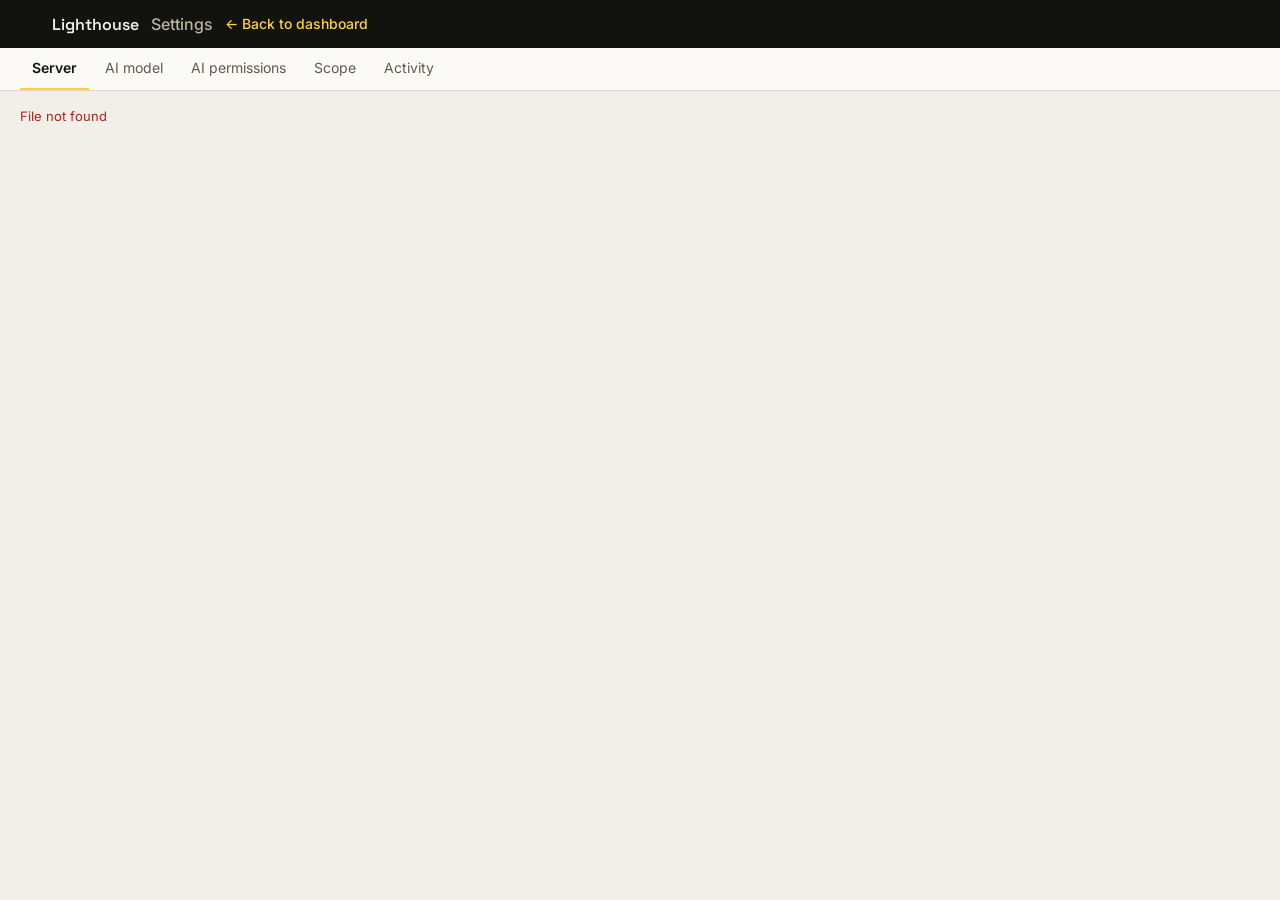
==== agent/static/settings.html @ fae55ee6 "Rebrand settings as Lighthouse; fix map overflow and plural on the overview Co-Authored-By: Claude O" ====
<!doctype html>
<html lang="en">
<head>
<meta charset="utf-8">
<meta name="viewport" content="width=device-width, initial-scale=1">
<title>Settings · Lighthouse</title>
<link rel="icon" href="/static/lighthouse.svg" type="image/svg+xml">
<link rel="stylesheet" href="https://fonts.googleapis.com/css2?family=Inter:wght@400;500;600&family=JetBrains+Mono:wght@400;500&family=Space+Grotesk:wght@500;600&display=swap">
<style>
:root {
  --bg: #F1EFE7; --panel: #FBFAF6; --ink: #12120F; --muted: #5E5A4E; --line: #DDD8C9;
  --red: #B42318; --red-bg: #FBE7E3; --green: #1F6F3D; --green-bg: #E3F1E6;
  --amber: #7A5A00; --amber-bg: #FFF1BF; --blue: #12120F; --blue-bg: #FFF1BF;
  --grey-bg: #E8E5DA; --on-blue: #F1EFE7; --beam: #FFD23F;
}
* { box-sizing: border-box; }
body { margin: 0; background: var(--bg); color: var(--ink); font: 14px/1.45 Inter, system-ui, -apple-system, "Segoe UI", sans-serif; }
a { color: var(--amber); text-decoration: none; font-weight: 500; }
a:hover { text-decoration: underline; }
button, input, select { font: inherit; color: var(--ink); }
button { border: 1px solid var(--line); background: var(--panel); border-radius: 6px; padding: 5px 10px; cursor: pointer; }
button:hover { border-color: var(--muted); }
button.primary { background: var(--blue); color: var(--on-blue); border-color: var(--blue); }
button.danger { color: var(--red); }
button:disabled, input:disabled, select:disabled { opacity: .55; cursor: default; }
input[type=text], select { border: 1px solid var(--line); background: var(--bg); border-radius: 6px; padding: 5px 8px; min-width: 0; }
.top { display: flex; align-items: center; gap: 12px; padding: 12px 20px; background: var(--ink); color: var(--bg); flex-wrap: wrap; }
.top a { color: var(--beam); }
.top .small { color: #B9B4A4; }
.top .brand { display: inline-flex; align-items: center; gap: 8px; color: var(--bg); font: 600 16px "Space Grotesk", Inter, sans-serif; }
.top h1 { font: 500 16px Inter, sans-serif; margin: 0; color: #B9B4A4; }
.top .right { margin-left: auto; display: flex; gap: 12px; align-items: center; }
.tabs { display: flex; gap: 4px; padding: 0 20px; background: var(--panel); border-bottom: 1px solid var(--line); overflow-x: auto; }
.tabs button { border: 0; border-bottom: 2px solid transparent; border-radius: 0; padding: 10px 12px; color: var(--muted); background: none; white-space: nowrap; }
.tabs button.on { color: var(--ink); border-bottom-color: var(--beam); font-weight: 600; }
main { padding: 16px 20px 40px; display: grid; gap: 16px; max-width: 1200px; }
section { background: var(--panel); border: 1px solid var(--line); border-radius: 12px; padding: 14px; min-width: 0; }
h2 { font-size: 13px; margin: 0 0 10px; text-transform: uppercase; letter-spacing: .04em; color: var(--muted); }
.sec-head { display: flex; justify-content: space-between; align-items: baseline; gap: 12px; flex-wrap: wrap; margin-bottom: 10px; }
.sec-head h2 { margin: 0; }
.grid { display: grid; grid-template-columns: repeat(auto-fit, minmax(min(340px, 100%), 1fr)); gap: 16px; align-items: start; }
.small { color: var(--muted); font-size: 12px; }
.chip { display: inline-block; border-radius: 999px; padding: 1px 8px; font-size: 12px; font-weight: 600; white-space: nowrap; }
.c-red { background: var(--red-bg); color: var(--red); } .c-green { background: var(--green-bg); color: var(--green); }
.c-amber { background: var(--amber-bg); color: var(--amber); } .c-blue { background: var(--blue-bg); color: var(--blue); }
.c-grey { background: var(--grey-bg); color: var(--muted); }
.btns { display: flex; gap: 8px; flex-wrap: wrap; align-items: center; }
.note { background: var(--amber-bg); color: var(--amber); border-radius: 6px; padding: 8px 10px; font-size: 13px; }
.msg { font-size: 13px; } .msg.err { color: var(--red); } .msg.ok { color: var(--green); }
.facts { display: grid; grid-template-columns: 140px minmax(0, 1fr); gap: 6px 12px; margin: 0; }
.facts dt { color: var(--muted); font-size: 12px; font-weight: 600; padding-top: 1px; }
.facts dd { margin: 0; overflow-wrap: anywhere; }
.bar { height: 6px; background: var(--grey-bg); border-radius: 3px; overflow: hidden; margin-top: 4px; }
.bar > span { display: block; height: 100%; background: var(--blue); }
.table-wrap { overflow-x: auto; }
table { width: 100%; border-collapse: collapse; }
th { text-align: left; font-size: 12px; color: var(--muted); font-weight: 600; padding: 6px 8px; border-bottom: 1px solid var(--line); white-space: nowrap; }
td { padding: 8px; border-bottom: 1px solid var(--line); vertical-align: middle; }
tr:last-child td { border-bottom: 0; }
td.mono, .mono { font: 12px/1.4 "JetBrains Mono", ui-monospace, SFMono-Regular, Menlo, monospace; overflow-wrap: anywhere; }
.chain { display: grid; gap: 8px; }
.prov { display: grid; grid-template-columns: 28px minmax(120px, 160px) minmax(0, 1fr) auto; gap: 10px; align-items: center; border: 1px solid var(--line); border-radius: 8px; padding: 8px 10px; }
.prov .n { font-weight: 700; color: var(--muted); text-align: center; }
.prov input { width: 100%; }
@media (max-width: 640px) { .prov { grid-template-columns: 24px minmax(0, 1fr); } .prov > :nth-child(n+3) { grid-column: 2; } .facts { grid-template-columns: minmax(0, 1fr); gap: 2px; } }
.presets { display: grid; grid-template-columns: repeat(auto-fit, minmax(min(240px, 100%), 1fr)); gap: 12px; }
.preset { border: 1px solid var(--line); border-radius: 8px; padding: 12px; display: grid; gap: 6px; align-content: start; }
.preset.on { border-color: var(--blue); background: var(--blue-bg); }
.preset b { font-size: 15px; }
.rules { display: grid; gap: 0; }
.rule { display: grid; grid-template-columns: minmax(0, 1fr) minmax(200px, 280px); gap: 12px; align-items: center; padding: 10px 0; border-bottom: 1px solid var(--line); }
.rule:last-child { border-bottom: 0; }
.rule select { width: 100%; }
@media (max-width: 640px) { .rule { grid-template-columns: minmax(0, 1fr); gap: 6px; } }
.changed { color: var(--blue); font-size: 11px; font-weight: 700; margin-left: 6px; }
.checks { display: flex; gap: 8px 16px; flex-wrap: wrap; }
.checks label, td label { display: inline-flex; gap: 6px; align-items: center; cursor: pointer; }
tr.off td { opacity: .55; }
.tags { display: flex; gap: 6px; flex-wrap: wrap; margin-top: 8px; }
.tags .chip button { border: 0; background: none; padding: 0 0 0 4px; color: inherit; font-weight: 700; }
.empty { color: var(--muted); padding: 8px 0; }
[hidden] { display: none !important; }
</style>
</head>
<body>
<div class="top">
  <a class="brand" href="/"><svg width="24" height="24" aria-hidden="true"><use href="/static/lighthouse.svg#mark"/></svg>Lighthouse</a>
  <h1>Settings</h1>
  <a href="/">← Back to dashboard</a>
  <div class="right"><span id="me" class="small"></span></div>
</div>
<nav class="tabs" id="tabs">
  <button data-tab="server" class="on">Server</button>
  <button data-tab="model">AI model</button>
  <button data-tab="permissions">AI permissions</button>
  <button data-tab="scope">Scope</button>
  <button data-tab="activity">Activity</button>
</nav>
<main>
  <div id="readonly" class="note" hidden>You can view these settings but not change them (ask someone listed in <code>auth.admins</code> or <code>auth.approvers</code>).</div>

  <!-- server -->
  <div data-panel="server" class="grid" id="server"></div>

  <!-- model -->
  <div data-panel="model" hidden>
    <section>
      <div class="sec-head"><h2>Models in use</h2><span id="llm-status" class="small"></span></div>
      <p class="small">Lighthouse asks the first model in the list; when it cannot answer, the next one. Hosted models only receive redacted prompts, and only when AI permissions allow it. API keys stay in <code>.env</code>.</p>
      <div class="chain" id="chain"></div>
      <div class="btns" style="margin-top: 10px">
        <select id="add-provider" aria-label="Add a provider"></select>
        <button id="add-provider-btn" class="admin">Add</button>
      </div>
    </section>
    <section>
      <h2>Answers</h2>
      <div class="rule">
        <div><b>Mode</b><div class="small">Live asks the model and falls back to cached answers. Cache only never calls a model (stage safety net).</div></div>
        <select id="mode" class="admin"><option value="live">Live</option><option value="cache">Cache only</option></select>
      </div>
    </section>
    <div class="btns">
      <button class="primary admin" id="save-llm">Save models</button>
      <button class="admin" id="test-llm">Test connection</button>
      <button class="danger admin" id="reset-llm">Reset to config files</button>
      <span class="msg" id="llm-msg"></span>
    </div>
    <section id="test-out" hidden><h2>Connection test</h2><div id="test-rows"></div></section>
  </div>

  <!-- permissions -->
  <div data-panel="permissions" hidden>
    <section>
      <h2>Autonomy level</h2>
      <div class="presets" id="presets"></div>
    </section>
    <section>
      <div class="sec-head"><h2>Rules</h2><span class="small">Changes made here are marked <span class="changed">CHANGED</span>; the rest comes from policy.yaml.</span></div>
      <div class="rules" id="rules"></div>
    </section>
    <div class="btns">
      <button class="primary admin" id="save-policy">Save rules</button>
      <button class="danger admin" id="reset-policy">Reset to policy.yaml</button>
      <span class="msg" id="policy-msg"></span>
    </div>
  </div>

  <!-- scope -->
  <div data-panel="scope" hidden>
    <section>
      <h2>Environments</h2>
      <p class="small">Unticked environments are left alone: no runs, probes or advisories for anything running there.</p>
      <div class="checks" id="scope-targets"></div>
    </section>
    <section>
      <div class="sec-head"><h2>Services</h2><button id="scan">Scan packages</button></div>
      <div class="table-wrap"><table><thead><tr><th>Work on</th><th>Service</th><th>Environment</th><th>Exposure</th><th>Packages</th><th>Image</th></tr></thead><tbody id="scope-workloads"></tbody></table></div>
    </section>
    <section>
      <h2>Package ecosystems</h2>
      <div class="checks" id="scope-ecos"></div>
    </section>
    <section>
      <h2>Packages to leave alone</h2>
      <p class="small">Advisories for these packages are not matched anywhere, e.g. one your team patches by hand.</p>
      <div class="btns">
        <input type="text" id="pkg-input" list="pkg-list" placeholder="org.apache.logging.log4j:log4j-core" size="36" class="admin" aria-label="Package">
        <datalist id="pkg-list"></datalist>
        <button id="pkg-add" class="admin">Add</button>
      </div>
      <div class="tags" id="scope-pkgs"></div>
    </section>
    <div class="btns">
      <button class="primary admin" id="save-scope">Save scope</button>
      <button class="danger admin" id="reset-scope">Work on everything</button>
      <span class="msg" id="scope-msg"></span>
    </div>
  </div>

  <!-- activity -->
  <div data-panel="activity" hidden>
    <section>
      <h2>Who changed what</h2>
      <div class="table-wrap"><table><thead><tr><th>When</th><th>Who</th><th>Action</th><th>On</th><th>Detail</th></tr></thead><tbody id="audit"></tbody></table></div>
    </section>
  </div>
</main>
<script>
const $ = (s) => document.querySelector(s);
const esc = (s) => String(s ?? "").replace(/[&<>"']/g, (c) => ({"&": "&amp;", "<": "&lt;", ">": "&gt;", '"': "&quot;", "'": "&#39;"}[c]));
const store = { get: () => { try { return localStorage.getItem("pp-token"); } catch { return null; } },
                set: (t) => { try { localStorage.setItem("pp-token", t); } catch {} } };
let token = store.get(), asking = false;
const api = async (path, opts = {}) => {
  const headers = { ...(opts.headers || {}), Authorization: `Bearer ${token || ""}` };
  if (opts.json !== undefined) { headers["Content-Type"] = "application/json"; opts = { ...opts, body: JSON.stringify(opts.json) }; }
  const r = await fetch(path, { ...opts, headers });
  if (r.status === 401 && !asking) {
    asking = true;
    const given = prompt("Lighthouse API token:");
    asking = false;
    if (given) { token = given.trim(); store.set(token); return api(path, opts); }
  }
  if (!r.ok) throw new Error((await r.json().catch(() => ({}))).detail || r.statusText);
  return r.json();
};
const say = (id, text, ok = true) => { const el = $(id); el.textContent = text; el.className = `msg ${ok ? "ok" : "err"}`; };
const bytes = (n) => n == null ? "?" : n >= 1e12 ? `${(n / 1e12).toFixed(1)} TB` : n >= 1e9 ? `${(n / 1e9).toFixed(1)} GB` : `${Math.round(n / 1e6)} MB`;
const dur = (s) => s == null ? "?" : s >= 86400 ? `${Math.floor(s / 86400)}d ${Math.floor(s % 86400 / 3600)}h` : s >= 3600 ? `${Math.floor(s / 3600)}h ${Math.floor(s % 3600 / 60)}m` : `${Math.floor(s / 60)}m`;
const chip = (cls, t) => `<span class="chip ${cls}">${esc(t)}</span>`;
const bar = (used, total) => total ? `<div class="bar"><span style="width:${Math.min(100, 100 * used / total).toFixed(0)}%"></span></div>` : "";

let S = null, mayAdmin = false, tab = "server", serverTimer = null;
let chain = [], scope = null, policyDraft = null;

// ------------------------------------------------------------------ tabs
function show(name) {
  tab = name;
  document.querySelectorAll("#tabs button").forEach((b) => b.classList.toggle("on", b.dataset.tab === name));
  document.querySelectorAll("[data-panel]").forEach((p) => { p.hidden = p.dataset.panel !== name; });
  try { history.replaceState(null, "", `#${name}`); } catch {}
  clearInterval(serverTimer);
  if (name === "server") { loadServer(); serverTimer = setInterval(loadServer, 5000); }
  if (name === "activity") loadAudit();
}
$("#tabs").addEventListener("click", (e) => { if (e.target.dataset.tab) show(e.target.dataset.tab); });

function lockForViewers() {
  $("#readonly").hidden = mayAdmin;
  document.querySelectorAll(".admin").forEach((el) => { el.disabled = !mayAdmin; });
}

// ---------------------------------------------------------------- server
async function loadServer() {
  let s;
  try { s = await api("/api/system"); } catch (e) { $("#server").innerHTML = `<section class="msg err">${esc(e.message)}</section>`; return; }
  const h = s.host, a = s.agent, o = s.ollama, mem = h.memory;
  const items = Object.entries(a.items).map(([k, n]) => `${n} ${k.replace("_", " ")}`).join(", ") || "none yet";
  const envs = s.environments.map((e) => `
    <div style="margin-bottom:10px"><b>${esc(e.label)}</b> <span class="small">${esc(e.kind)} · ${esc(e.provider || "")}</span>
      ${e.error ? `<div class="msg err">${esc(e.error)}</div>` : ""}
      <div class="table-wrap"><table><tbody>${e.workloads.map((w) => `<tr class="${w.in_scope ? "" : "off"}"><td>${esc(w.name)}</td><td class="mono">${esc(w.image.split("/").pop())}</td><td>${w.in_scope ? chip("c-green", "in scope") : chip("c-grey", "left alone")}</td></tr>`).join("") || `<tr><td class="small">no workloads</td></tr>`}</tbody></table></div>
    </div>`).join("");
  $("#server").innerHTML = `
    <section><h2>This server</h2><dl class="facts">
      <dt>Host</dt><dd>${esc(h.hostname)} <span class="small">${esc(h.os)}</span></dd>
      <dt>CPU</dt><dd>${h.cpus} cores${h.load ? ` · load ${h.load.map((x) => x.toFixed(2)).join(" / ")}` : ""}${h.load ? bar(h.load[0], h.cpus) : ""}</dd>
      <dt>Memory</dt><dd>${mem ? (mem.available != null ? `${bytes(mem.total - mem.available)} used of ${bytes(mem.total)}${bar(mem.total - mem.available, mem.total)}` : `${bytes(mem.total)} total`) : "?"}</dd>
      <dt>Disk</dt><dd>${bytes(h.disk.total - h.disk.free)} used of ${bytes(h.disk.total)}${bar(h.disk.total - h.disk.free, h.disk.total)}</dd>
      ${h.uptime ? `<dt>Up</dt><dd>${dur(h.uptime)}</dd>` : ""}
      <dt>Tools</dt><dd>${Object.entries(s.tools).map(([t, ok]) => chip(ok ? "c-green" : "c-grey", t)).join(" ")}</dd>
    </dl></section>
    <section><h2>Lighthouse</h2><dl class="facts">
      <dt>Process</dt><dd>pid ${a.pid}, up ${dur(a.uptime)}${a.demo ? " · " + chip("c-amber", "demo controls on") : ""}</dd>
      <dt>Working now</dt><dd>${a.rollout_in_progress ? chip("c-blue", "rollout in progress") : a.runs_in_progress ? chip("c-blue", `${a.runs_in_progress} run(s) in progress`) : chip("c-grey", "idle")}</dd>
      <dt>Workers</dt><dd>${a.workers.map((w) => chip("c-green", w.replace("pp-", ""))).join(" ") || chip("c-amber", "none running")}</dd>
      <dt>Decisions</dt><dd>${esc(items)}</dd>
      <dt>Model</dt><dd class="mono">${esc(a.llm.providers)} <span class="small">(${esc(a.llm.mode)})</span></dd>
      <dt>Sovereignty</dt><dd>${a.llm.sovereign ? chip("c-green", "nothing left this infrastructure") : chip("c-amber", `${a.llm.hosted_calls} hosted call(s), ${a.llm.redactions} redaction(s)`)} <span class="small">${a.llm.local_calls} local call(s)</span></dd>
      <dt>Login</dt><dd>${esc(a.auth)}</dd>
    </dl></section>
    <section><h2>Model server (Ollama)</h2><dl class="facts">
      <dt>Address</dt><dd class="mono">${esc(o.url)}</dd>
      <dt>Status</dt><dd>${o.reachable ? chip("c-green", "reachable") : chip("c-red", "not reachable")} ${o.reachable ? `<span class="small">${o.installed} model(s) installed</span>` : ""}</dd>
      ${o.reachable ? `<dt>In memory</dt><dd>${o.loaded.map((m) => `<div><span class="mono">${esc(m.name)}</span> <span class="small">${bytes(m.vram || m.size)}${m.vram ? " on GPU" : ""}</span></div>`).join("") || `<span class="small">none loaded (loads on the next question)</span>`}</dd>` : ""}
    </dl></section>
    <section><h2>Containers on this host</h2>${s.containers == null ? `<div class="empty">Docker is not available here.</div>` : s.containers.length ? `
      <div class="table-wrap"><table><thead><tr><th>Name</th><th>Image</th><th>Status</th></tr></thead><tbody>
      ${s.containers.map((c) => `<tr><td>${esc(c.name)}</td><td class="mono">${esc(c.image)}</td><td class="small">${esc(c.status)}</td></tr>`).join("")}</tbody></table></div>` : `<div class="empty">No containers running.</div>`}</section>
    <section style="grid-column: 1 / -1"><h2>Fleet</h2>${envs || `<div class="empty">No environments in fleet.yaml.</div>`}</section>`;
}

// ----------------------------------------------------------------- model
function renderChain() {
  const avail = Object.fromEntries(S.llm.available.map((p) => [p.name, p]));
  $("#chain").innerHTML = chain.map((c, i) => {
    const p = avail[c.name] || { name: c.name };
    return `<div class="prov">
      <span class="n">${i + 1}</span>
      <div><b>${esc(c.name)}</b><div>${p.hosted ? chip(S.policy.effective.allow_hosted_llm ? "c-amber" : "c-red", "hosted") : chip("c-green", "our infrastructure")}
        ${p.key_set === false ? chip("c-red", "no API key") : ""}</div></div>
      <div><input type="text" class="admin" data-model="${i}" value="${esc(c.model)}" list="models-${i}" aria-label="Model for ${esc(c.name)}">
        <datalist id="models-${i}"></datalist><div class="small mono">${esc(p.endpoint || "")}</div></div>
      <div class="btns">
        <button class="admin" data-up="${i}" ${i === 0 ? "disabled" : ""} aria-label="Move up">↑</button>
        <button class="admin" data-down="${i}" ${i === chain.length - 1 ? "disabled" : ""} aria-label="Move down">↓</button>
        <button class="admin danger" data-remove="${i}" ${chain.length === 1 ? "disabled" : ""}>Remove</button>
      </div></div>`;
  }).join("");
  const unused = S.llm.available.filter((p) => !chain.some((c) => c.name === p.name));
  $("#add-provider").innerHTML = unused.map((p) => `<option value="${esc(p.name)}">${esc(p.name)}${p.hosted ? " (hosted)" : ""}</option>`).join("");
  $("#add-provider").disabled = !mayAdmin || !unused.length;
  $("#add-provider-btn").disabled = !mayAdmin || !unused.length;
  chain.forEach((c, i) => api(`/api/settings/llm/models?provider=${encodeURIComponent(c.name)}`).then((r) => {
    const dl = document.getElementById(`models-${i}`);
    if (dl) dl.innerHTML = r.models.map((m) => `<option value="${esc(m)}">`).join("");
  }).catch(() => {}));
  lockForViewers();
  if (!mayAdmin) document.querySelectorAll("#chain button").forEach((b) => { b.disabled = true; });
}
$("#chain").addEventListener("input", (e) => { if (e.target.dataset.model) chain[Number(e.target.dataset.model)].model = e.target.value; });
$("#chain").addEventListener("click", (e) => {
  const d = e.target.dataset;
  if (d.up) { const i = Number(d.up); [chain[i - 1], chain[i]] = [chain[i], chain[i - 1]]; }
  else if (d.down) { const i = Number(d.down); [chain[i + 1], chain[i]] = [chain[i], chain[i + 1]]; }
  else if (d.remove) chain.splice(Number(d.remove), 1);
  else return;
  renderChain();
});
$("#add-provider-btn").addEventListener("click", () => {
  const name = $("#add-provider").value;
  const p = S.llm.available.find((x) => x.name === name);
  if (p) { chain.push({ name, model: p.model || "" }); renderChain(); }
});
$("#save-llm").addEventListener("click", async () => {
  try {
    await api("/api/settings/llm", { method: "PUT", json: { providers: chain.map((c) => c.name), mode: $("#mode").value,
      models: Object.fromEntries(chain.map((c) => [c.name, c.model])) } });
    say("#llm-msg", "Saved. New questions use these models."); await load();
  } catch (e) { say("#llm-msg", e.message, false); }
});
$("#reset-llm").addEventListener("click", async () => {
  if (!confirm("Go back to the models in LLM_PROVIDER / patchpilot.yaml?")) return;
  try { await api("/api/settings/llm", { method: "DELETE" }); say("#llm-msg", "Back to the config files."); await load(); }
  catch (e) { say("#llm-msg", e.message, false); }
});
$("#test-llm").addEventListener("click", async () => {
  $("#test-out").hidden = false; $("#test-rows").innerHTML = `<div class="small">Asking every model in the saved list…</div>`;
  try {
    const rows = await api("/api/settings/llm/test", { method: "POST" });
    $("#test-rows").innerHTML = rows.map((r) => `<div>${r.ok ? chip("c-green", "answers") : chip("c-red", "no answer")} <b>${esc(r.name)}</b> <span class="mono">${esc(r.model)}</span>
      <span class="small">${r.ok ? `${r.seconds}s` : esc(r.detail || "")}</span></div>`).join("");
  } catch (e) { $("#test-rows").innerHTML = `<div class="msg err">${esc(e.message)}</div>`; }
});

// ----------------------------------------------------------- permissions
const DECISION = { auto: "Do it automatically", needs_approval: "Ask a human first", block: "Never do it",
                   queue: "Queue for the maintenance window", ignore: "Ignore the advisory" };
const RULES = [
  ["patch.clean", "Fix vetted clean", "The new version passed checksums, source match and the AI's diff review."],
  ["patch.unreviewed", "Fix not fully reviewed", "The AI could not review every file it had to. Never automatic."],
  ["patch.suspicious", "Fix looks suspicious", "The diff review found behaviour unrelated to the fix."],
  ["patch.malicious", "Fix looks malicious", "Checksums or the review show tampering. Always blocked."],
  ["mitigate", "Virtual patch on the gateway", "Block the exploit pattern in front of the service when no safe fix exists."],
  ["not_reachable", "AI says the code is not reachable", "Internal workloads only; on internet-exposed ones this is never below a queue."],
  ["act_now_when", "Act immediately on", null, { internet_exposed: "Internet-exposed services (queue the rest)", always: "Every service" }],
  ["blocked_patch_fallback", "When a fix is blocked", null, { mitigate: "Virtual patch instead, if possible", none: "Nothing: escalate to a human" }],
  ["allow_hosted_llm", "Hosted AI models", "May prompts (redacted) go to a model outside our own infrastructure?", { true: "Allowed, redacted and counted", false: "Never: our own models only" }],
];
const getP = (pol, key) => key.startsWith("patch.") ? pol.patch[key.slice(6)] : pol[key];
const setP = (pol, key, v) => { if (key.startsWith("patch.")) pol.patch[key.slice(6)] = v; else pol[key] = v; };
const allowed = (key) => key.startsWith("patch.") ? S.policy.allowed.patch[key.slice(6)] : S.policy.allowed[key];
const changed = (key) => { const c = S.policy.changed || {}; return key.startsWith("patch.") ? (c.patch || {})[key.slice(6)] !== undefined : c[key] !== undefined; };

function samePolicy(a, b) {
  return Object.keys(b).every((k) => k === "patch" ? Object.keys(b.patch).every((v) => a.patch[v] === b.patch[v]) : a[k] === b[k]);
}
function renderPolicy() {
  const eff = S.policy.effective;
  $("#presets").innerHTML = Object.entries(S.policy.presets).map(([name, p]) => `
    <div class="preset ${samePolicy(eff, p.policy) ? "on" : ""}"><b>${esc(p.label)}</b><span class="small">${esc(p.summary)}</span>
      <div>${samePolicy(eff, p.policy) ? chip("c-blue", "current") : `<button class="admin" data-preset="${esc(name)}">Use this level</button>`}</div></div>`).join("");
  $("#rules").innerHTML = RULES.map(([key, label, help, names]) => `
    <div class="rule"><div><b>${esc(label)}</b>${changed(key) ? `<span class="changed">CHANGED</span>` : ""}${help ? `<div class="small">${esc(help)}</div>` : ""}</div>
      <select class="admin" data-rule="${key}" ${allowed(key).length < 2 ? "disabled" : ""}>
        ${allowed(key).map((v) => `<option value="${esc(String(v))}" ${String(getP(policyDraft, key)) === String(v) ? "selected" : ""}>${esc((names || DECISION)[String(v)] || v)}</option>`).join("")}
      </select></div>`).join("");
  lockForViewers();
  document.querySelectorAll("#rules select").forEach((s) => { if (allowed(s.dataset.rule).length < 2) s.disabled = true; });
}
$("#rules").addEventListener("change", (e) => {
  const key = e.target.dataset.rule; if (!key) return;
  setP(policyDraft, key, key === "allow_hosted_llm" ? e.target.value === "true" : e.target.value);
});
$("#presets").addEventListener("click", async (e) => {
  const name = e.target.dataset.preset; if (!name) return;
  if (name === "autonomous" && !confirm("Let Lighthouse apply clean fixes and virtual patches on every service without asking?")) return;
  try { await api("/api/settings/policy", { method: "PUT", json: { preset: name } }); say("#policy-msg", "Autonomy level changed."); await load(); }
  catch (err) { say("#policy-msg", err.message, false); }
});
$("#save-policy").addEventListener("click", async () => {
  try { await api("/api/settings/policy", { method: "PUT", json: policyDraft }); say("#policy-msg", "Saved. Applies to the next decision."); await load(); }
  catch (e) { say("#policy-msg", e.message, false); }
});
$("#reset-policy").addEventListener("click", async () => {
  if (!confirm("Drop the changes made here and use policy.yaml as it is?")) return;
  try { await api("/api/settings/policy", { method: "DELETE" }); say("#policy-msg", "Back to policy.yaml."); await load(); }
  catch (e) { say("#policy-msg", e.message, false); }
});

// ----------------------------------------------------------------- scope
function renderScope() {
  const sc = S.scope, ex = scope;
  $("#scope-targets").innerHTML = sc.targets.map((t) => `<label><input type="checkbox" class="admin" data-target="${esc(t.name)}" ${ex.targets.includes(t.name) ? "" : "checked"}>
    ${esc(t.label)} <span class="small">${t.workloads} service(s)${t.error ? " · unreachable" : ""}</span></label>`).join("") || `<span class="empty">No environments.</span>`;
  $("#scope-workloads").innerHTML = sc.workloads.map((w) => {
    const envOff = ex.targets.includes(w.target), on = !envOff && !ex.workloads.includes(w.id);
    return `<tr class="${on ? "" : "off"}"><td><label><input type="checkbox" class="admin" data-workload="${esc(w.id)}" ${ex.workloads.includes(w.id) ? "" : "checked"} ${envOff ? "disabled" : ""}></label></td>
      <td><b>${esc(w.name)}</b></td><td>${esc(w.target)}</td><td>${w.internet_exposed ? chip("c-red", "internet") : chip("c-grey", "internal")}</td>
      <td>${w.packages == null ? `<span class="small">not scanned</span>` : w.packages}</td><td class="mono">${esc(w.image.split("/").pop())}</td></tr>`;
  }).join("") || `<tr><td colspan="6" class="empty">No services discovered.</td></tr>`;
  $("#scope-ecos").innerHTML = sc.ecosystems.map((e) => `<label><input type="checkbox" class="admin" data-eco="${esc(e)}" ${ex.ecosystems.includes(e) ? "" : "checked"}> ${esc(e)}</label>`).join("");
  $("#pkg-list").innerHTML = sc.packages.map((p) => `<option value="${esc(p)}">`).join("");
  $("#scope-pkgs").innerHTML = ex.packages.map((p, i) => `<span class="chip c-grey mono">${esc(p)}<button class="admin" data-unpkg="${i}" aria-label="Remove ${esc(p)}">×</button></span>`).join("") || `<span class="small">None: every package is watched.</span>`;
  lockForViewers();
  if (!mayAdmin) document.querySelectorAll("#scope-workloads input").forEach((i) => { i.disabled = true; });
}
const toggle = (list, v, on) => { const i = list.indexOf(v); if (on && i >= 0) list.splice(i, 1); if (!on && i < 0) list.push(v); };
$("[data-panel=scope]").addEventListener("change", (e) => {
  const d = e.target.dataset;
  if (d.target) toggle(scope.targets, d.target, e.target.checked);
  else if (d.workload) toggle(scope.workloads, d.workload, e.target.checked);
  else if (d.eco) toggle(scope.ecosystems, d.eco, e.target.checked);
  else return;
  renderScope();
});
$("[data-panel=scope]").addEventListener("click", (e) => {
  if (e.target.dataset.unpkg) { scope.packages.splice(Number(e.target.dataset.unpkg), 1); renderScope(); }
});
$("#pkg-add").addEventListener("click", () => {
  const v = $("#pkg-input").value.trim();
  if (v && !scope.packages.includes(v)) scope.packages.push(v);
  $("#pkg-input").value = ""; renderScope();
});
$("#scan").addEventListener("click", async () => {
  $("#scan").disabled = true; $("#scan").textContent = "Scanning…";
  try { await load(true); } finally { $("#scan").disabled = false; $("#scan").textContent = "Scan packages"; }
});
$("#save-scope").addEventListener("click", async () => {
  try { await api("/api/settings/scope", { method: "PUT", json: scope }); say("#scope-msg", "Saved. Applies to the next advisory and probe."); await load(); }
  catch (e) { say("#scope-msg", e.message, false); }
});
$("#reset-scope").addEventListener("click", async () => {
  try { await api("/api/settings/scope", { method: "DELETE" }); say("#scope-msg", "Lighthouse works on everything again."); await load(); }
  catch (e) { say("#scope-msg", e.message, false); }
});

// -------------------------------------------------------------- activity
async function loadAudit() {
  const rows = await api("/api/audit?limit=200").catch(() => []);
  $("#audit").innerHTML = rows.map((r) => `<tr><td class="small">${new Date(r.ts * 1000).toLocaleString()}</td><td>${esc(r.actor)}</td>
    <td>${esc(r.action)}</td><td>${esc(r.target || "")}</td><td class="mono small">${esc(r.detail || "")}</td></tr>`).join("")
    || `<tr><td colspan="5" class="empty">Nothing recorded yet.</td></tr>`;
}

// ------------------------------------------------------------------ load
async function load(scan = false) {
  S = await api(`/api/settings${scan ? "?scan=true" : ""}`);
  mayAdmin = S.me.may_admin;
  $("#me").textContent = `${S.me.user}${mayAdmin ? "" : " · view only"}`;
  chain = S.llm.chain.map((c) => ({ name: c.name, model: c.model }));
  $("#mode").value = S.llm.mode;
  const st = S.llm.status;
  $("#llm-status").innerHTML = `${S.llm.changed ? chip("c-blue", "set here") : chip("c-grey", "from config files")} ${st.sovereign ? chip("c-green", "sovereign") : chip("c-amber", "hosted calls: " + st.hosted_calls)}`;
  policyDraft = JSON.parse(JSON.stringify(S.policy.effective));
  scope = JSON.parse(JSON.stringify(S.scope.excluded));
  renderChain(); renderPolicy(); renderScope();
}
load().then(() => show(["server", "model", "permissions", "scope", "activity"].includes(location.hash.slice(1)) ? location.hash.slice(1) : "server"))
  .catch((e) => { $("main").insertAdjacentHTML("afterbegin", `<div class="msg err">${esc(e.message)}</div>`); });
</script>
</body>
</html>
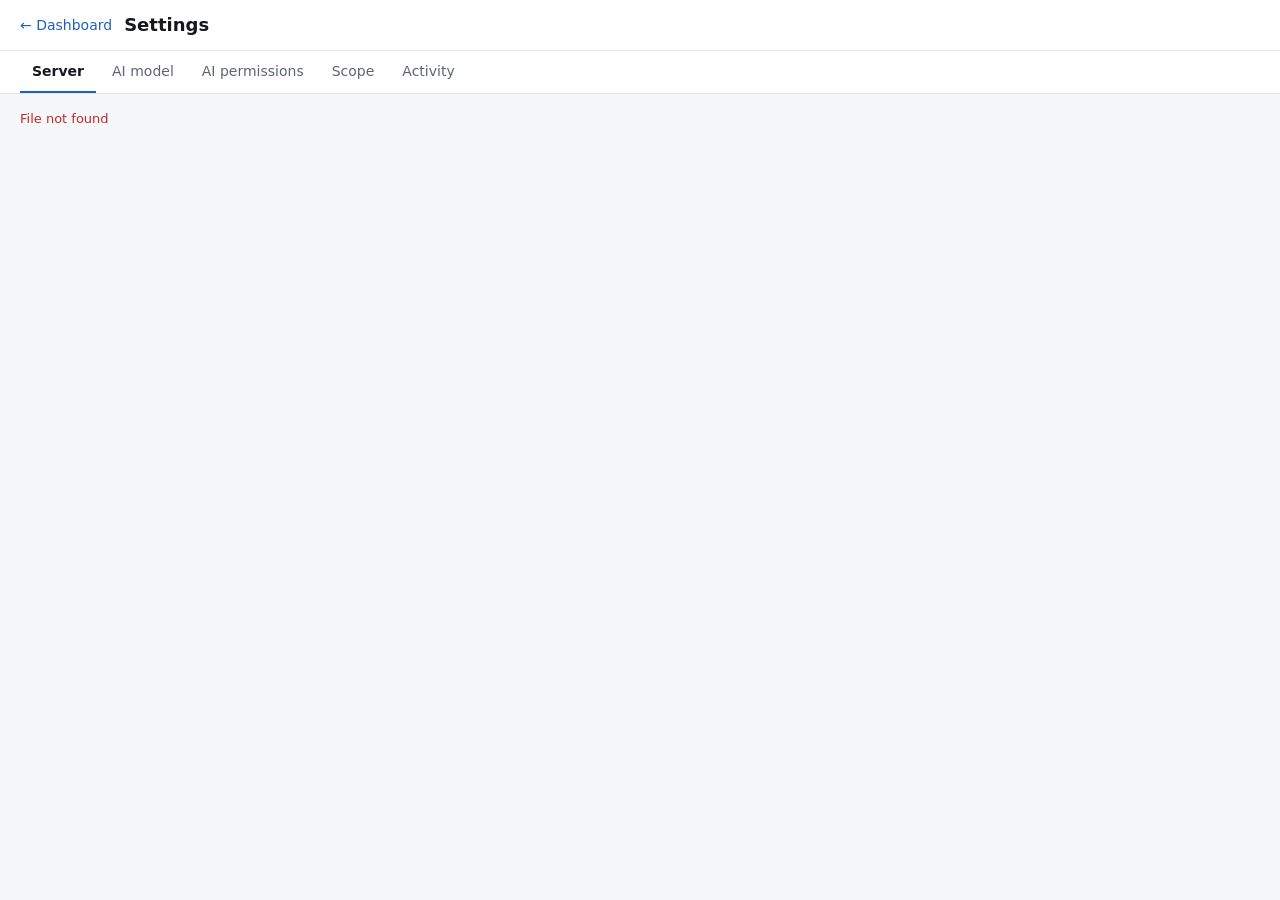
==== commit 524d3764: "Rename project from PatchPilot to LightHouse" ====
--- a/agent/static/settings.html
+++ b/agent/static/settings.html
@@ -3,19 +3,25 @@
 <head>
 <meta charset="utf-8">
 <meta name="viewport" content="width=device-width, initial-scale=1">
-<title>Settings · Lighthouse</title>
-<link rel="icon" href="/static/lighthouse.svg" type="image/svg+xml">
-<link rel="stylesheet" href="https://fonts.googleapis.com/css2?family=Inter:wght@400;500;600&family=JetBrains+Mono:wght@400;500&family=Space+Grotesk:wght@500;600&display=swap">
+<title>LightHouse settings</title>
 <style>
 :root {
-  --bg: #F1EFE7; --panel: #FBFAF6; --ink: #12120F; --muted: #5E5A4E; --line: #DDD8C9;
-  --red: #B42318; --red-bg: #FBE7E3; --green: #1F6F3D; --green-bg: #E3F1E6;
-  --amber: #7A5A00; --amber-bg: #FFF1BF; --blue: #12120F; --blue-bg: #FFF1BF;
-  --grey-bg: #E8E5DA; --on-blue: #F1EFE7; --beam: #FFD23F;
+  --bg: #f6f7f9; --panel: #ffffff; --ink: #16181d; --muted: #5d6573; --line: #e2e5ea;
+  --red: #c62828; --red-bg: #fdecec; --green: #1b7f3b; --green-bg: #e7f6ec;
+  --amber: #a15c00; --amber-bg: #fff4e0; --blue: #1f5fbf; --blue-bg: #e8f0fc;
+  --grey-bg: #eef0f3; --on-blue: #fff;
+}
+@media (prefers-color-scheme: dark) {
+  :root {
+    --bg: #111317; --panel: #1a1d23; --ink: #e8eaee; --muted: #9aa3b2; --line: #2b3039;
+    --red: #ff6b6b; --red-bg: #3a1d1f; --green: #4cc27a; --green-bg: #17301f;
+    --amber: #f0a742; --amber-bg: #352813; --blue: #78a8ff; --blue-bg: #18253d;
+    --grey-bg: #242830; --on-blue: #0b1220;
+  }
 }
 * { box-sizing: border-box; }
-body { margin: 0; background: var(--bg); color: var(--ink); font: 14px/1.45 Inter, system-ui, -apple-system, "Segoe UI", sans-serif; }
-a { color: var(--amber); text-decoration: none; font-weight: 500; }
+body { margin: 0; background: var(--bg); color: var(--ink); font: 14px/1.45 system-ui, -apple-system, "Segoe UI", sans-serif; }
+a { color: var(--blue); text-decoration: none; }
 a:hover { text-decoration: underline; }
 button, input, select { font: inherit; color: var(--ink); }
 button { border: 1px solid var(--line); background: var(--panel); border-radius: 6px; padding: 5px 10px; cursor: pointer; }
@@ -24,17 +30,14 @@
 button.danger { color: var(--red); }
 button:disabled, input:disabled, select:disabled { opacity: .55; cursor: default; }
 input[type=text], select { border: 1px solid var(--line); background: var(--bg); border-radius: 6px; padding: 5px 8px; min-width: 0; }
-.top { display: flex; align-items: center; gap: 12px; padding: 12px 20px; background: var(--ink); color: var(--bg); flex-wrap: wrap; }
-.top a { color: var(--beam); }
-.top .small { color: #B9B4A4; }
-.top .brand { display: inline-flex; align-items: center; gap: 8px; color: var(--bg); font: 600 16px "Space Grotesk", Inter, sans-serif; }
-.top h1 { font: 500 16px Inter, sans-serif; margin: 0; color: #B9B4A4; }
+.top { display: flex; align-items: center; gap: 12px; padding: 12px 20px; background: var(--panel); border-bottom: 1px solid var(--line); flex-wrap: wrap; }
+.top h1 { font-size: 18px; margin: 0; }
 .top .right { margin-left: auto; display: flex; gap: 12px; align-items: center; }
 .tabs { display: flex; gap: 4px; padding: 0 20px; background: var(--panel); border-bottom: 1px solid var(--line); overflow-x: auto; }
 .tabs button { border: 0; border-bottom: 2px solid transparent; border-radius: 0; padding: 10px 12px; color: var(--muted); background: none; white-space: nowrap; }
-.tabs button.on { color: var(--ink); border-bottom-color: var(--beam); font-weight: 600; }
+.tabs button.on { color: var(--ink); border-bottom-color: var(--blue); font-weight: 600; }
 main { padding: 16px 20px 40px; display: grid; gap: 16px; max-width: 1200px; }
-section { background: var(--panel); border: 1px solid var(--line); border-radius: 12px; padding: 14px; min-width: 0; }
+section { background: var(--panel); border: 1px solid var(--line); border-radius: 8px; padding: 14px; min-width: 0; }
 h2 { font-size: 13px; margin: 0 0 10px; text-transform: uppercase; letter-spacing: .04em; color: var(--muted); }
 .sec-head { display: flex; justify-content: space-between; align-items: baseline; gap: 12px; flex-wrap: wrap; margin-bottom: 10px; }
 .sec-head h2 { margin: 0; }
@@ -57,7 +60,7 @@
 th { text-align: left; font-size: 12px; color: var(--muted); font-weight: 600; padding: 6px 8px; border-bottom: 1px solid var(--line); white-space: nowrap; }
 td { padding: 8px; border-bottom: 1px solid var(--line); vertical-align: middle; }
 tr:last-child td { border-bottom: 0; }
-td.mono, .mono { font: 12px/1.4 "JetBrains Mono", ui-monospace, SFMono-Regular, Menlo, monospace; overflow-wrap: anywhere; }
+td.mono, .mono { font: 12px/1.4 ui-monospace, SFMono-Regular, Menlo, monospace; overflow-wrap: anywhere; }
 .chain { display: grid; gap: 8px; }
 .prov { display: grid; grid-template-columns: 28px minmax(120px, 160px) minmax(0, 1fr) auto; gap: 10px; align-items: center; border: 1px solid var(--line); border-radius: 8px; padding: 8px 10px; }
 .prov .n { font-weight: 700; color: var(--muted); text-align: center; }
@@ -84,9 +87,8 @@
 </head>
 <body>
 <div class="top">
-  <a class="brand" href="/"><svg width="24" height="24" aria-hidden="true"><use href="/static/lighthouse.svg#mark"/></svg>Lighthouse</a>
+  <a href="/">← Dashboard</a>
   <h1>Settings</h1>
-  <a href="/">← Back to dashboard</a>
   <div class="right"><span id="me" class="small"></span></div>
 </div>
 <nav class="tabs" id="tabs">
@@ -106,7 +108,7 @@
   <div data-panel="model" hidden>
     <section>
       <div class="sec-head"><h2>Models in use</h2><span id="llm-status" class="small"></span></div>
-      <p class="small">Lighthouse asks the first model in the list; when it cannot answer, the next one. Hosted models only receive redacted prompts, and only when AI permissions allow it. API keys stay in <code>.env</code>.</p>
+      <p class="small">LightHouse asks the first model in the list; when it cannot answer, the next one. Hosted models only receive redacted prompts, and only when AI permissions allow it. API keys stay in <code>.env</code>.</p>
       <div class="chain" id="chain"></div>
       <div class="btns" style="margin-top: 10px">
         <select id="add-provider" aria-label="Add a provider"></select>
@@ -198,7 +200,7 @@
   const r = await fetch(path, { ...opts, headers });
   if (r.status === 401 && !asking) {
     asking = true;
-    const given = prompt("Lighthouse API token:");
+    const given = prompt("LightHouse API token:");
     asking = false;
     if (given) { token = given.trim(); store.set(token); return api(path, opts); }
   }
@@ -251,7 +253,7 @@
       ${h.uptime ? `<dt>Up</dt><dd>${dur(h.uptime)}</dd>` : ""}
       <dt>Tools</dt><dd>${Object.entries(s.tools).map(([t, ok]) => chip(ok ? "c-green" : "c-grey", t)).join(" ")}</dd>
     </dl></section>
-    <section><h2>Lighthouse</h2><dl class="facts">
+    <section><h2>LightHouse</h2><dl class="facts">
       <dt>Process</dt><dd>pid ${a.pid}, up ${dur(a.uptime)}${a.demo ? " · " + chip("c-amber", "demo controls on") : ""}</dd>
       <dt>Working now</dt><dd>${a.rollout_in_progress ? chip("c-blue", "rollout in progress") : a.runs_in_progress ? chip("c-blue", `${a.runs_in_progress} run(s) in progress`) : chip("c-grey", "idle")}</dd>
       <dt>Workers</dt><dd>${a.workers.map((w) => chip("c-green", w.replace("pp-", ""))).join(" ") || chip("c-amber", "none running")}</dd>
@@ -321,7 +323,7 @@
   } catch (e) { say("#llm-msg", e.message, false); }
 });
 $("#reset-llm").addEventListener("click", async () => {
-  if (!confirm("Go back to the models in LLM_PROVIDER / patchpilot.yaml?")) return;
+  if (!confirm("Go back to the models in LLM_PROVIDER / lighthouse.yaml?")) return;
   try { await api("/api/settings/llm", { method: "DELETE" }); say("#llm-msg", "Back to the config files."); await load(); }
   catch (e) { say("#llm-msg", e.message, false); }
 });
@@ -375,7 +377,7 @@
 });
 $("#presets").addEventListener("click", async (e) => {
   const name = e.target.dataset.preset; if (!name) return;
-  if (name === "autonomous" && !confirm("Let Lighthouse apply clean fixes and virtual patches on every service without asking?")) return;
+  if (name === "autonomous" && !confirm("Let LightHouse apply clean fixes and virtual patches on every service without asking?")) return;
   try { await api("/api/settings/policy", { method: "PUT", json: { preset: name } }); say("#policy-msg", "Autonomy level changed."); await load(); }
   catch (err) { say("#policy-msg", err.message, false); }
 });
@@ -432,7 +434,7 @@
   catch (e) { say("#scope-msg", e.message, false); }
 });
 $("#reset-scope").addEventListener("click", async () => {
-  try { await api("/api/settings/scope", { method: "DELETE" }); say("#scope-msg", "Lighthouse works on everything again."); await load(); }
+  try { await api("/api/settings/scope", { method: "DELETE" }); say("#scope-msg", "LightHouse works on everything again."); await load(); }
   catch (e) { say("#scope-msg", e.message, false); }
 });
 
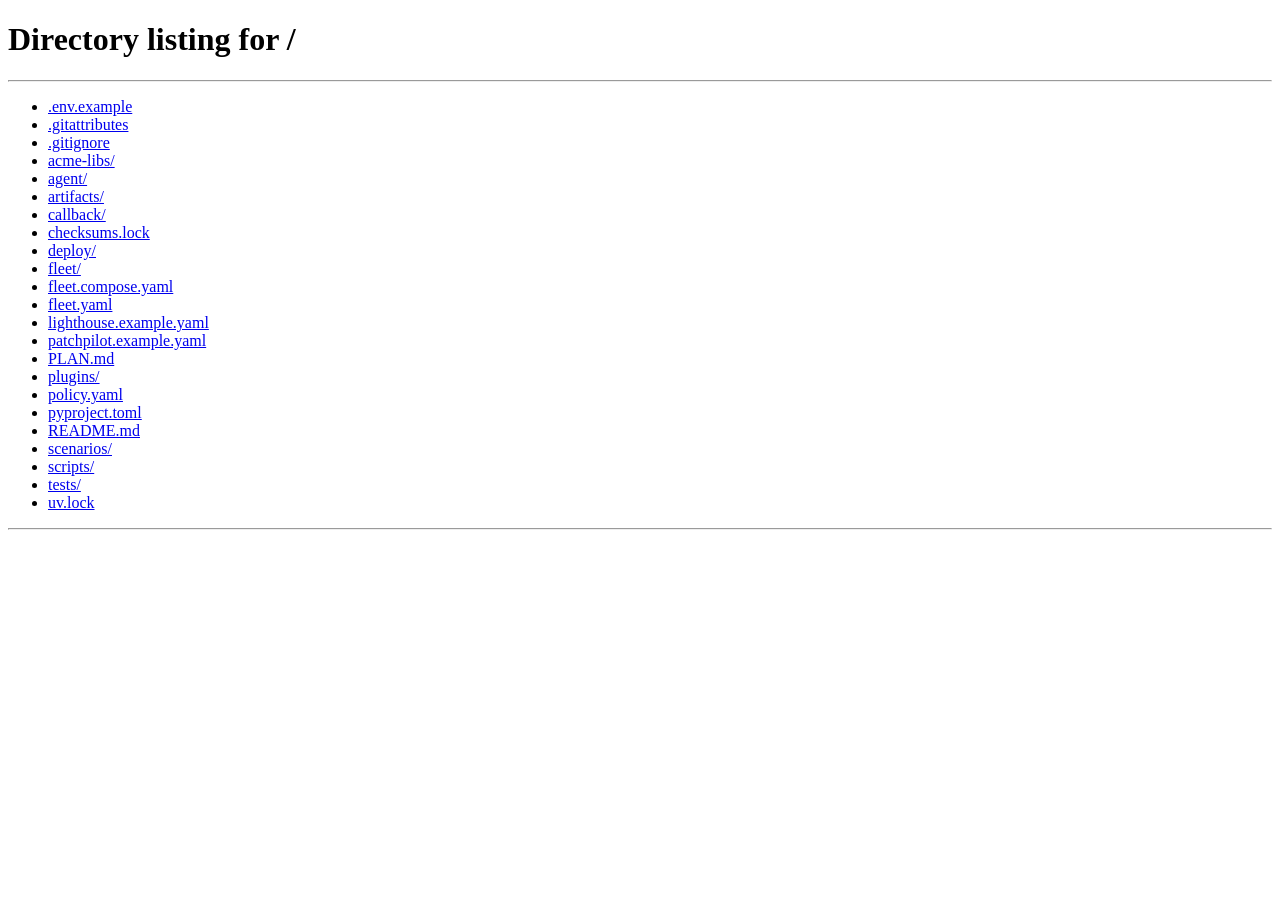
==== commit f28edf95: "Rebuild Settings in the Lighthouse shell; fix UI/UX inconsistencies across the dashboard Settings: s" ====
--- a/agent/static/settings.html
+++ b/agent/static/settings.html
@@ -3,464 +3,502 @@
 <head>
 <meta charset="utf-8">
 <meta name="viewport" content="width=device-width, initial-scale=1">
-<title>LightHouse settings</title>
-<style>
-:root {
-  --bg: #f6f7f9; --panel: #ffffff; --ink: #16181d; --muted: #5d6573; --line: #e2e5ea;
-  --red: #c62828; --red-bg: #fdecec; --green: #1b7f3b; --green-bg: #e7f6ec;
-  --amber: #a15c00; --amber-bg: #fff4e0; --blue: #1f5fbf; --blue-bg: #e8f0fc;
-  --grey-bg: #eef0f3; --on-blue: #fff;
-}
-@media (prefers-color-scheme: dark) {
-  :root {
-    --bg: #111317; --panel: #1a1d23; --ink: #e8eaee; --muted: #9aa3b2; --line: #2b3039;
-    --red: #ff6b6b; --red-bg: #3a1d1f; --green: #4cc27a; --green-bg: #17301f;
-    --amber: #f0a742; --amber-bg: #352813; --blue: #78a8ff; --blue-bg: #18253d;
-    --grey-bg: #242830; --on-blue: #0b1220;
-  }
-}
-* { box-sizing: border-box; }
-body { margin: 0; background: var(--bg); color: var(--ink); font: 14px/1.45 system-ui, -apple-system, "Segoe UI", sans-serif; }
-a { color: var(--blue); text-decoration: none; }
-a:hover { text-decoration: underline; }
-button, input, select { font: inherit; color: var(--ink); }
-button { border: 1px solid var(--line); background: var(--panel); border-radius: 6px; padding: 5px 10px; cursor: pointer; }
-button:hover { border-color: var(--muted); }
-button.primary { background: var(--blue); color: var(--on-blue); border-color: var(--blue); }
-button.danger { color: var(--red); }
-button:disabled, input:disabled, select:disabled { opacity: .55; cursor: default; }
-input[type=text], select { border: 1px solid var(--line); background: var(--bg); border-radius: 6px; padding: 5px 8px; min-width: 0; }
-.top { display: flex; align-items: center; gap: 12px; padding: 12px 20px; background: var(--panel); border-bottom: 1px solid var(--line); flex-wrap: wrap; }
-.top h1 { font-size: 18px; margin: 0; }
-.top .right { margin-left: auto; display: flex; gap: 12px; align-items: center; }
-.tabs { display: flex; gap: 4px; padding: 0 20px; background: var(--panel); border-bottom: 1px solid var(--line); overflow-x: auto; }
-.tabs button { border: 0; border-bottom: 2px solid transparent; border-radius: 0; padding: 10px 12px; color: var(--muted); background: none; white-space: nowrap; }
-.tabs button.on { color: var(--ink); border-bottom-color: var(--blue); font-weight: 600; }
-main { padding: 16px 20px 40px; display: grid; gap: 16px; max-width: 1200px; }
-section { background: var(--panel); border: 1px solid var(--line); border-radius: 8px; padding: 14px; min-width: 0; }
-h2 { font-size: 13px; margin: 0 0 10px; text-transform: uppercase; letter-spacing: .04em; color: var(--muted); }
-.sec-head { display: flex; justify-content: space-between; align-items: baseline; gap: 12px; flex-wrap: wrap; margin-bottom: 10px; }
-.sec-head h2 { margin: 0; }
-.grid { display: grid; grid-template-columns: repeat(auto-fit, minmax(min(340px, 100%), 1fr)); gap: 16px; align-items: start; }
-.small { color: var(--muted); font-size: 12px; }
-.chip { display: inline-block; border-radius: 999px; padding: 1px 8px; font-size: 12px; font-weight: 600; white-space: nowrap; }
-.c-red { background: var(--red-bg); color: var(--red); } .c-green { background: var(--green-bg); color: var(--green); }
-.c-amber { background: var(--amber-bg); color: var(--amber); } .c-blue { background: var(--blue-bg); color: var(--blue); }
-.c-grey { background: var(--grey-bg); color: var(--muted); }
-.btns { display: flex; gap: 8px; flex-wrap: wrap; align-items: center; }
-.note { background: var(--amber-bg); color: var(--amber); border-radius: 6px; padding: 8px 10px; font-size: 13px; }
-.msg { font-size: 13px; } .msg.err { color: var(--red); } .msg.ok { color: var(--green); }
-.facts { display: grid; grid-template-columns: 140px minmax(0, 1fr); gap: 6px 12px; margin: 0; }
-.facts dt { color: var(--muted); font-size: 12px; font-weight: 600; padding-top: 1px; }
-.facts dd { margin: 0; overflow-wrap: anywhere; }
-.bar { height: 6px; background: var(--grey-bg); border-radius: 3px; overflow: hidden; margin-top: 4px; }
-.bar > span { display: block; height: 100%; background: var(--blue); }
-.table-wrap { overflow-x: auto; }
-table { width: 100%; border-collapse: collapse; }
-th { text-align: left; font-size: 12px; color: var(--muted); font-weight: 600; padding: 6px 8px; border-bottom: 1px solid var(--line); white-space: nowrap; }
-td { padding: 8px; border-bottom: 1px solid var(--line); vertical-align: middle; }
-tr:last-child td { border-bottom: 0; }
-td.mono, .mono { font: 12px/1.4 ui-monospace, SFMono-Regular, Menlo, monospace; overflow-wrap: anywhere; }
-.chain { display: grid; gap: 8px; }
-.prov { display: grid; grid-template-columns: 28px minmax(120px, 160px) minmax(0, 1fr) auto; gap: 10px; align-items: center; border: 1px solid var(--line); border-radius: 8px; padding: 8px 10px; }
-.prov .n { font-weight: 700; color: var(--muted); text-align: center; }
-.prov input { width: 100%; }
-@media (max-width: 640px) { .prov { grid-template-columns: 24px minmax(0, 1fr); } .prov > :nth-child(n+3) { grid-column: 2; } .facts { grid-template-columns: minmax(0, 1fr); gap: 2px; } }
-.presets { display: grid; grid-template-columns: repeat(auto-fit, minmax(min(240px, 100%), 1fr)); gap: 12px; }
-.preset { border: 1px solid var(--line); border-radius: 8px; padding: 12px; display: grid; gap: 6px; align-content: start; }
-.preset.on { border-color: var(--blue); background: var(--blue-bg); }
-.preset b { font-size: 15px; }
-.rules { display: grid; gap: 0; }
-.rule { display: grid; grid-template-columns: minmax(0, 1fr) minmax(200px, 280px); gap: 12px; align-items: center; padding: 10px 0; border-bottom: 1px solid var(--line); }
-.rule:last-child { border-bottom: 0; }
-.rule select { width: 100%; }
-@media (max-width: 640px) { .rule { grid-template-columns: minmax(0, 1fr); gap: 6px; } }
-.changed { color: var(--blue); font-size: 11px; font-weight: 700; margin-left: 6px; }
-.checks { display: flex; gap: 8px 16px; flex-wrap: wrap; }
-.checks label, td label { display: inline-flex; gap: 6px; align-items: center; cursor: pointer; }
-tr.off td { opacity: .55; }
-.tags { display: flex; gap: 6px; flex-wrap: wrap; margin-top: 8px; }
-.tags .chip button { border: 0; background: none; padding: 0 0 0 4px; color: inherit; font-weight: 700; }
-.empty { color: var(--muted); padding: 8px 0; }
-[hidden] { display: none !important; }
-</style>
+<title>Settings · Lighthouse</title>
+<link rel="icon" href="/static/lighthouse.svg" type="image/svg+xml">
+<link rel="preconnect" href="https://fonts.googleapis.com">
+<link rel="stylesheet" href="https://fonts.googleapis.com/css2?family=Inter:wght@400;500;600&family=JetBrains+Mono:wght@400;500&family=Space+Grotesk:wght@500;600&display=swap">
+<link rel="stylesheet" href="/static/lighthouse.css">
 </head>
 <body>
-<div class="top">
-  <a href="/">← Dashboard</a>
-  <h1>Settings</h1>
-  <div class="right"><span id="me" class="small"></span></div>
+<div class="app" id="app">
+  <aside class="side" aria-label="Lighthouse">
+    <a class="brand" href="/#/overview"><svg class="logo" width="28" height="28" aria-hidden="true"><use href="/static/lighthouse.svg#mark"/></svg>
+      <span><b>Lighthouse</b><span class="tag">Proven fixes across the fleet</span></span></a>
+    <nav class="nav" aria-label="Sections">
+      <a href="/#/overview"><svg aria-hidden="true"><use href="#i-dash"/></svg><span>Overview</span></a>
+      <a href="/#/advisories"><svg aria-hidden="true"><use href="#i-shield"/></svg><span>Advisories</span></a>
+      <a href="/#/approvals"><svg aria-hidden="true"><use href="#i-check"/></svg><span>Approvals</span><span class="badge" id="badge" hidden></span></a>
+      <a href="/#/fleet"><svg aria-hidden="true"><use href="#i-server"/></svg><span>Fleet</span></a>
+      <a href="/#/audit"><svg aria-hidden="true"><use href="#i-scroll"/></svg><span>Audit log</span></a>
+      <a href="/settings" class="active" aria-current="page"><svg aria-hidden="true"><use href="#i-sliders"/></svg><span>Settings</span></a>
+    </nav>
+    <div class="side-foot">
+      <div class="who"><span class="avatar" id="avatar" aria-hidden="true">?</span><span id="me"></span><button id="signout" class="linkish">Sign out</button></div>
+      <div class="llm" id="llm"></div>
+    </div>
+  </aside>
+  <div class="main">
+    <div class="top">
+      <h1>Settings</h1>
+      <span id="role"></span>
+      <div class="right"><span class="small" id="saved-at"></span></div>
+    </div>
+    <div class="conn" id="conn" hidden></div>
+    <main>
+      <div class="note" id="readonly" hidden>You can look at these settings but not change them. Ask someone listed under <code>auth.admins</code> in the server config.</div>
+      <div class="set-layout">
+        <nav class="subnav" id="subnav" aria-label="Settings sections">
+          <a href="#autonomy" data-sec="autonomy"><b>Autonomy<i class="dirty" hidden></i></b><span>What Lighthouse may do on its own</span></a>
+          <a href="#scope" data-sec="scope"><b>What to watch<i class="dirty" hidden></i></b><span>Environments, services and packages</span></a>
+          <a href="#models" data-sec="models"><b>AI models<i class="dirty" hidden></i></b><span>Which models answer, in what order</span></a>
+          <a href="#system" data-sec="system"><b>System</b><span>Health of this server</span></a>
+          <hr>
+          <a href="/#/audit"><b>Change history →</b><span>Every change is in the Audit log</span></a>
+        </nav>
+
+        <div>
+          <!-- autonomy -->
+          <div class="panel" data-panel="autonomy" hidden>
+            <div class="panel-head"><h2>Autonomy</h2>
+              <p>Decide what Lighthouse may do without asking. Pick a level, then fine-tune single rules if you need to. Changes apply to the next decision; nothing already running changes.</p></div>
+            <section aria-labelledby="lvl-h"><div class="sec-head"><h2 id="lvl-h">Level</h2><span id="lvl-note" class="small"></span></div>
+              <div class="levels" id="levels"></div></section>
+            <section aria-labelledby="rules-h"><div class="sec-head"><h2 id="rules-h">Rules</h2><span class="small">Each rule says what happens in one situation.</span></div>
+              <div class="rules" id="rules"></div>
+              <div class="sec-foot"><span class="small" id="rules-src"></span><button class="quiet admin" id="reset-policy" hidden>Restore policy.yaml</button></div></section>
+          </div>
+
+          <!-- scope -->
+          <div class="panel" data-panel="scope" hidden>
+            <div class="panel-head"><h2>What to watch</h2>
+              <p>Lighthouse only matches advisories, runs exploit checks and changes things on what is ticked here. Untick anything your team handles by hand.</p></div>
+            <section aria-labelledby="env-h"><div class="sec-head"><h2 id="env-h">Environments</h2><span class="small">Unticked: nothing running there is touched.</span></div>
+              <div class="checks" id="scope-targets"></div></section>
+            <section aria-labelledby="svc-h"><div class="sec-head"><h2 id="svc-h">Services</h2><button id="scan">Scan packages</button></div>
+              <div class="table-wrap"><table class="stack"><thead><tr><th>Watch</th><th>Service</th><th>Environment</th><th>Exposure</th><th>Packages</th><th class="hide-sm">Image</th></tr></thead><tbody id="scope-workloads"></tbody></table></div></section>
+            <section aria-labelledby="eco-h"><div class="sec-head"><h2 id="eco-h">Package ecosystems</h2><span class="small">For example Maven for Java and PyPI for Python.</span></div>
+              <div class="checks" id="scope-ecos"></div></section>
+            <section aria-labelledby="pkg-h"><div class="sec-head"><h2 id="pkg-h">Packages to leave alone</h2><span class="small">Advisories for these are never matched anywhere.</span></div>
+              <form class="add-row" id="pkg-form"><input type="text" id="pkg-input" list="pkg-list" placeholder="e.g. org.apache.logging.log4j:log4j-core" class="admin" aria-label="Package name">
+                <datalist id="pkg-list"></datalist><button class="admin" type="submit">Add package</button></form>
+              <div class="tags" id="scope-pkgs"></div>
+              <div class="sec-foot"><span class="small" id="scope-src"></span><button class="quiet admin" id="reset-scope" hidden>Watch everything again</button></div></section>
+          </div>
+
+          <!-- models -->
+          <div class="panel" data-panel="models" hidden>
+            <div class="panel-head"><h2>AI models</h2>
+              <p>Lighthouse asks the first model in the list and moves down when one doesn't answer. Hosted models only see redacted prompts, and only when the Privacy rule under Autonomy allows it. API keys stay in <code>.env</code> on the server.</p></div>
+            <section aria-labelledby="order-h"><div class="sec-head"><h2 id="order-h">Answer order</h2><span id="llm-status"></span></div>
+              <div class="provs" id="chain"></div>
+              <div class="add-row" style="margin-top:12px"><select id="add-provider" aria-label="Model provider to add"></select><button id="add-provider-btn" class="admin">Add to the list</button></div>
+              <div id="test-out" class="items" style="margin-top:12px" hidden></div>
+              <div class="sec-foot"><span class="small" id="llm-src"></span><button class="quiet admin" id="reset-llm" hidden>Restore config files</button><button id="test-llm">Test saved models</button></div></section>
+            <section aria-labelledby="mode-h"><div class="sec-head"><h2 id="mode-h">Answers</h2></div>
+              <div class="choice" id="modes">
+                <label><input type="radio" name="mode" value="live" class="admin"><span><b>Live</b><span class="small">Ask the model. Use an earlier answer only if it doesn't respond.</span></span></label>
+                <label><input type="radio" name="mode" value="cache" class="admin"><span><b>Cached answers only</b><span class="small">Never call a model. A safety net for demos and outages.</span></span></label>
+              </div></section>
+          </div>
+
+          <!-- system -->
+          <div class="panel" data-panel="system" hidden>
+            <div class="panel-head"><h2>System</h2><p>Live health of the server Lighthouse runs on. Read only; updates every 5 seconds.</p></div>
+            <div class="health" id="system"><section><div class="empty">Loading…</div></section></div>
+          </div>
+        </div>
+      </div>
+    </main>
+  </div>
 </div>
-<nav class="tabs" id="tabs">
-  <button data-tab="server" class="on">Server</button>
-  <button data-tab="model">AI model</button>
-  <button data-tab="permissions">AI permissions</button>
-  <button data-tab="scope">Scope</button>
-  <button data-tab="activity">Activity</button>
-</nav>
-<main>
-  <div id="readonly" class="note" hidden>You can view these settings but not change them (ask someone listed in <code>auth.admins</code> or <code>auth.approvers</code>).</div>
-
-  <!-- server -->
-  <div data-panel="server" class="grid" id="server"></div>
-
-  <!-- model -->
-  <div data-panel="model" hidden>
-    <section>
-      <div class="sec-head"><h2>Models in use</h2><span id="llm-status" class="small"></span></div>
-      <p class="small">LightHouse asks the first model in the list; when it cannot answer, the next one. Hosted models only receive redacted prompts, and only when AI permissions allow it. API keys stay in <code>.env</code>.</p>
-      <div class="chain" id="chain"></div>
-      <div class="btns" style="margin-top: 10px">
-        <select id="add-provider" aria-label="Add a provider"></select>
-        <button id="add-provider-btn" class="admin">Add</button>
-      </div>
-    </section>
-    <section>
-      <h2>Answers</h2>
-      <div class="rule">
-        <div><b>Mode</b><div class="small">Live asks the model and falls back to cached answers. Cache only never calls a model (stage safety net).</div></div>
-        <select id="mode" class="admin"><option value="live">Live</option><option value="cache">Cache only</option></select>
-      </div>
-    </section>
-    <div class="btns">
-      <button class="primary admin" id="save-llm">Save models</button>
-      <button class="admin" id="test-llm">Test connection</button>
-      <button class="danger admin" id="reset-llm">Reset to config files</button>
-      <span class="msg" id="llm-msg"></span>
-    </div>
-    <section id="test-out" hidden><h2>Connection test</h2><div id="test-rows"></div></section>
-  </div>
-
-  <!-- permissions -->
-  <div data-panel="permissions" hidden>
-    <section>
-      <h2>Autonomy level</h2>
-      <div class="presets" id="presets"></div>
-    </section>
-    <section>
-      <div class="sec-head"><h2>Rules</h2><span class="small">Changes made here are marked <span class="changed">CHANGED</span>; the rest comes from policy.yaml.</span></div>
-      <div class="rules" id="rules"></div>
-    </section>
-    <div class="btns">
-      <button class="primary admin" id="save-policy">Save rules</button>
-      <button class="danger admin" id="reset-policy">Reset to policy.yaml</button>
-      <span class="msg" id="policy-msg"></span>
-    </div>
-  </div>
-
-  <!-- scope -->
-  <div data-panel="scope" hidden>
-    <section>
-      <h2>Environments</h2>
-      <p class="small">Unticked environments are left alone: no runs, probes or advisories for anything running there.</p>
-      <div class="checks" id="scope-targets"></div>
-    </section>
-    <section>
-      <div class="sec-head"><h2>Services</h2><button id="scan">Scan packages</button></div>
-      <div class="table-wrap"><table><thead><tr><th>Work on</th><th>Service</th><th>Environment</th><th>Exposure</th><th>Packages</th><th>Image</th></tr></thead><tbody id="scope-workloads"></tbody></table></div>
-    </section>
-    <section>
-      <h2>Package ecosystems</h2>
-      <div class="checks" id="scope-ecos"></div>
-    </section>
-    <section>
-      <h2>Packages to leave alone</h2>
-      <p class="small">Advisories for these packages are not matched anywhere, e.g. one your team patches by hand.</p>
-      <div class="btns">
-        <input type="text" id="pkg-input" list="pkg-list" placeholder="org.apache.logging.log4j:log4j-core" size="36" class="admin" aria-label="Package">
-        <datalist id="pkg-list"></datalist>
-        <button id="pkg-add" class="admin">Add</button>
-      </div>
-      <div class="tags" id="scope-pkgs"></div>
-    </section>
-    <div class="btns">
-      <button class="primary admin" id="save-scope">Save scope</button>
-      <button class="danger admin" id="reset-scope">Work on everything</button>
-      <span class="msg" id="scope-msg"></span>
-    </div>
-  </div>
-
-  <!-- activity -->
-  <div data-panel="activity" hidden>
-    <section>
-      <h2>Who changed what</h2>
-      <div class="table-wrap"><table><thead><tr><th>When</th><th>Who</th><th>Action</th><th>On</th><th>Detail</th></tr></thead><tbody id="audit"></tbody></table></div>
-    </section>
-  </div>
-</main>
+
+<div class="savebar" id="savebar" role="region" aria-label="Unsaved changes" hidden>
+  <span id="savebar-text"></span><button class="ghost" id="discard">Discard</button><button class="beam" id="save">Save changes</button>
+</div>
+<dialog id="confirm"><p id="confirm-text"></p><div class="btns" style="justify-content:flex-end">
+  <button id="confirm-no">Cancel</button><button class="primary" id="confirm-yes">Confirm</button></div></dialog>
+<div class="toasts" id="toasts" aria-live="polite"></div>
+
+<svg width="0" height="0" style="position:absolute" aria-hidden="true">
+  <symbol id="i-dash" viewBox="0 0 24 24"><rect width="7" height="9" x="3" y="3" rx="1"/><rect width="7" height="5" x="14" y="3" rx="1"/><rect width="7" height="9" x="14" y="12" rx="1"/><rect width="7" height="5" x="3" y="16" rx="1"/></symbol>
+  <symbol id="i-shield" viewBox="0 0 24 24"><path d="M20 13c0 5-3.5 7.5-7.66 8.95a1 1 0 0 1-.67-.01C7.5 20.5 4 18 4 13V6a1 1 0 0 1 1-1c2 0 4.5-1.2 6.24-2.72a1.17 1.17 0 0 1 1.52 0C14.51 3.81 17 5 19 5a1 1 0 0 1 1 1z"/><path d="M12 8v4"/><path d="M12 16h.01"/></symbol>
+  <symbol id="i-check" viewBox="0 0 24 24"><path d="M9 11l3 3 8-8"/><path d="M20 12v6a2 2 0 0 1-2 2H6a2 2 0 0 1-2-2V6a2 2 0 0 1 2-2h9"/></symbol>
+  <symbol id="i-server" viewBox="0 0 24 24"><rect width="20" height="8" x="2" y="2" rx="2"/><rect width="20" height="8" x="2" y="14" rx="2"/><path d="M6 6h.01"/><path d="M6 18h.01"/></symbol>
+  <symbol id="i-scroll" viewBox="0 0 24 24"><path d="M15 12h-5"/><path d="M15 8h-5"/><path d="M19 17V5a2 2 0 0 0-2-2H4"/><path d="M8 21h12a2 2 0 0 0 2-2v-1a1 1 0 0 0-1-1H11a1 1 0 0 0-1 1v1a2 2 0 1 1-4 0V5a2 2 0 1 0-4 0v2a1 1 0 0 0 1 1h3"/></symbol>
+  <symbol id="i-sliders" viewBox="0 0 24 24"><path d="M4 6h10"/><path d="M18 6h2"/><circle cx="16" cy="6" r="2"/><path d="M4 12h4"/><path d="M12 12h8"/><circle cx="10" cy="12" r="2"/><path d="M4 18h12"/><circle cx="18" cy="18" r="2"/></symbol>
+</svg>
+
 <script>
 const $ = (s) => document.querySelector(s);
+const $$ = (s) => [...document.querySelectorAll(s)];
 const esc = (s) => String(s ?? "").replace(/[&<>"']/g, (c) => ({"&": "&amp;", "<": "&lt;", ">": "&gt;", '"': "&quot;", "'": "&#39;"}[c]));
+const chip = (cls, text, title = "") => `<span class="chip ${cls}"${title ? ` title="${esc(title)}"` : ""}>${esc(text)}</span>`;
+const plural = (n, word, many) => `${n} ${n === 1 ? word : (many || word + "s")}`;
+const clone = (o) => JSON.parse(JSON.stringify(o));
+
+// ------------------------------------------------------------------ auth
+// Same token as the dashboard; without one (or with a rejected one) the dashboard's sign-in screen takes over.
 const store = { get: () => { try { return localStorage.getItem("pp-token"); } catch { return null; } },
-                set: (t) => { try { localStorage.setItem("pp-token", t); } catch {} } };
-let token = store.get(), asking = false;
+                clear: () => { try { localStorage.removeItem("pp-token"); } catch {} } };
+const token = store.get();
+if (!token) location.replace("/");
 const api = async (path, opts = {}) => {
   const headers = { ...(opts.headers || {}), Authorization: `Bearer ${token || ""}` };
   if (opts.json !== undefined) { headers["Content-Type"] = "application/json"; opts = { ...opts, body: JSON.stringify(opts.json) }; }
   const r = await fetch(path, { ...opts, headers });
-  if (r.status === 401 && !asking) {
-    asking = true;
-    const given = prompt("LightHouse API token:");
-    asking = false;
-    if (given) { token = given.trim(); store.set(token); return api(path, opts); }
-  }
+  if (r.status === 401) { store.clear(); location.replace("/"); throw new Error("Signed out"); }
   if (!r.ok) throw new Error((await r.json().catch(() => ({}))).detail || r.statusText);
   return r.json();
 };
-const say = (id, text, ok = true) => { const el = $(id); el.textContent = text; el.className = `msg ${ok ? "ok" : "err"}`; };
-const bytes = (n) => n == null ? "?" : n >= 1e12 ? `${(n / 1e12).toFixed(1)} TB` : n >= 1e9 ? `${(n / 1e9).toFixed(1)} GB` : `${Math.round(n / 1e6)} MB`;
-const dur = (s) => s == null ? "?" : s >= 86400 ? `${Math.floor(s / 86400)}d ${Math.floor(s % 86400 / 3600)}h` : s >= 3600 ? `${Math.floor(s / 3600)}h ${Math.floor(s % 3600 / 60)}m` : `${Math.floor(s / 60)}m`;
-const chip = (cls, t) => `<span class="chip ${cls}">${esc(t)}</span>`;
-const bar = (used, total) => total ? `<div class="bar"><span style="width:${Math.min(100, 100 * used / total).toFixed(0)}%"></span></div>` : "";
-
-let S = null, mayAdmin = false, tab = "server", serverTimer = null;
-let chain = [], scope = null, policyDraft = null;
-
-// ------------------------------------------------------------------ tabs
+
+function toast(text, bad = false) {
+  const el = document.createElement("div");
+  el.className = "toast" + (bad ? " bad" : "");
+  el.textContent = text;
+  $("#toasts").append(el);
+  setTimeout(() => el.remove(), 5000);
+}
+function confirmDialog(text, yes) {
+  const dlg = $("#confirm");
+  $("#confirm-text").textContent = text;
+  $("#confirm-yes").textContent = yes;
+  dlg.showModal();
+  return new Promise((resolve) => {
+    const done = (v) => { dlg.close(); $("#confirm-yes").onclick = $("#confirm-no").onclick = null; resolve(v); };
+    $("#confirm-yes").onclick = () => done(true);
+    $("#confirm-no").onclick = () => done(false);
+    dlg.oncancel = () => done(false);
+  });
+}
+// re-render without losing keyboard focus: elements are found again by their data-key
+function keepFocus(fn) {
+  const key = document.activeElement?.dataset?.key;
+  fn();
+  if (key) document.querySelector(`[data-key="${CSS.escape(key)}"]`)?.focus();
+}
+
+// ----------------------------------------------------------------- state
+// S is what the server has; the drafts are what this page shows. A section is "unsaved" while they differ.
+let S = null, mayAdmin = false, sec = "autonomy", sysTimer = null;
+let chain = [], mode = "live", policy = null, scope = null;
+const saved = {};
+const SECTIONS = { autonomy: "Autonomy", scope: "What to watch", models: "AI models", system: "System" };
+const OLD = { server: "system", model: "models", permissions: "autonomy" };
+
+function snapshot() {
+  saved.models = JSON.stringify({ chain, mode });
+  saved.autonomy = JSON.stringify(policy);
+  saved.scope = JSON.stringify(scope);
+}
+function dirty() {
+  return { models: JSON.stringify({ chain, mode }) !== saved.models,
+           autonomy: JSON.stringify(policy) !== saved.autonomy,
+           scope: JSON.stringify(scope) !== saved.scope };
+}
+function updateSavebar() {
+  const d = dirty(), names = Object.keys(d).filter((k) => d[k]);
+  $$("#subnav a[data-sec]").forEach((a) => { const i = a.querySelector(".dirty"); if (i) i.hidden = !d[a.dataset.sec]; });
+  $("#savebar").hidden = !names.length || !mayAdmin;
+  $("#savebar-text").innerHTML = `Unsaved changes in <b>${names.map((n) => esc(SECTIONS[n])).join(", ")}</b>`;
+}
+window.addEventListener("beforeunload", (e) => { if (mayAdmin && Object.values(dirty()).some(Boolean)) { e.preventDefault(); e.returnValue = ""; } });
+
+// ------------------------------------------------------------- sections
 function show(name) {
-  tab = name;
-  document.querySelectorAll("#tabs button").forEach((b) => b.classList.toggle("on", b.dataset.tab === name));
-  document.querySelectorAll("[data-panel]").forEach((p) => { p.hidden = p.dataset.panel !== name; });
-  try { history.replaceState(null, "", `#${name}`); } catch {}
-  clearInterval(serverTimer);
-  if (name === "server") { loadServer(); serverTimer = setInterval(loadServer, 5000); }
-  if (name === "activity") loadAudit();
-}
-$("#tabs").addEventListener("click", (e) => { if (e.target.dataset.tab) show(e.target.dataset.tab); });
-
-function lockForViewers() {
+  sec = SECTIONS[name] ? name : "autonomy";
+  $$("#subnav a[data-sec]").forEach((a) => { a.classList.toggle("on", a.dataset.sec === sec); a.toggleAttribute("aria-current", a.dataset.sec === sec); });
+  $$("[data-panel]").forEach((p) => { p.hidden = p.dataset.panel !== sec; });
+  $(`#subnav a[data-sec="${sec}"]`)?.scrollIntoView({ block: "nearest", inline: "nearest" });
+  document.title = `${SECTIONS[sec]} · Settings · Lighthouse`;
+  try { history.replaceState(null, "", `#${sec}`); } catch {}
+  clearInterval(sysTimer);
+  if (sec === "system") { loadSystem(); sysTimer = setInterval(loadSystem, 5000); }
+}
+window.addEventListener("hashchange", () => {
+  const h = location.hash.slice(1);
+  if (h === "activity") location.replace("/#/audit");
+  else if (S && h !== sec) show(OLD[h] || h);
+});
+$("#subnav").addEventListener("click", (e) => {
+  const a = e.target.closest("a[data-sec]");
+  if (a) { e.preventDefault(); show(a.dataset.sec); window.scrollTo({ top: 0 }); }
+});
+
+function lock() {
   $("#readonly").hidden = mayAdmin;
-  document.querySelectorAll(".admin").forEach((el) => { el.disabled = !mayAdmin; });
-}
-
-// ---------------------------------------------------------------- server
-async function loadServer() {
-  let s;
-  try { s = await api("/api/system"); } catch (e) { $("#server").innerHTML = `<section class="msg err">${esc(e.message)}</section>`; return; }
-  const h = s.host, a = s.agent, o = s.ollama, mem = h.memory;
-  const items = Object.entries(a.items).map(([k, n]) => `${n} ${k.replace("_", " ")}`).join(", ") || "none yet";
-  const envs = s.environments.map((e) => `
-    <div style="margin-bottom:10px"><b>${esc(e.label)}</b> <span class="small">${esc(e.kind)} · ${esc(e.provider || "")}</span>
-      ${e.error ? `<div class="msg err">${esc(e.error)}</div>` : ""}
-      <div class="table-wrap"><table><tbody>${e.workloads.map((w) => `<tr class="${w.in_scope ? "" : "off"}"><td>${esc(w.name)}</td><td class="mono">${esc(w.image.split("/").pop())}</td><td>${w.in_scope ? chip("c-green", "in scope") : chip("c-grey", "left alone")}</td></tr>`).join("") || `<tr><td class="small">no workloads</td></tr>`}</tbody></table></div>
-    </div>`).join("");
-  $("#server").innerHTML = `
-    <section><h2>This server</h2><dl class="facts">
-      <dt>Host</dt><dd>${esc(h.hostname)} <span class="small">${esc(h.os)}</span></dd>
-      <dt>CPU</dt><dd>${h.cpus} cores${h.load ? ` · load ${h.load.map((x) => x.toFixed(2)).join(" / ")}` : ""}${h.load ? bar(h.load[0], h.cpus) : ""}</dd>
-      <dt>Memory</dt><dd>${mem ? (mem.available != null ? `${bytes(mem.total - mem.available)} used of ${bytes(mem.total)}${bar(mem.total - mem.available, mem.total)}` : `${bytes(mem.total)} total`) : "?"}</dd>
-      <dt>Disk</dt><dd>${bytes(h.disk.total - h.disk.free)} used of ${bytes(h.disk.total)}${bar(h.disk.total - h.disk.free, h.disk.total)}</dd>
-      ${h.uptime ? `<dt>Up</dt><dd>${dur(h.uptime)}</dd>` : ""}
-      <dt>Tools</dt><dd>${Object.entries(s.tools).map(([t, ok]) => chip(ok ? "c-green" : "c-grey", t)).join(" ")}</dd>
-    </dl></section>
-    <section><h2>LightHouse</h2><dl class="facts">
-      <dt>Process</dt><dd>pid ${a.pid}, up ${dur(a.uptime)}${a.demo ? " · " + chip("c-amber", "demo controls on") : ""}</dd>
-      <dt>Working now</dt><dd>${a.rollout_in_progress ? chip("c-blue", "rollout in progress") : a.runs_in_progress ? chip("c-blue", `${a.runs_in_progress} run(s) in progress`) : chip("c-grey", "idle")}</dd>
-      <dt>Workers</dt><dd>${a.workers.map((w) => chip("c-green", w.replace("pp-", ""))).join(" ") || chip("c-amber", "none running")}</dd>
-      <dt>Decisions</dt><dd>${esc(items)}</dd>
-      <dt>Model</dt><dd class="mono">${esc(a.llm.providers)} <span class="small">(${esc(a.llm.mode)})</span></dd>
-      <dt>Sovereignty</dt><dd>${a.llm.sovereign ? chip("c-green", "nothing left this infrastructure") : chip("c-amber", `${a.llm.hosted_calls} hosted call(s), ${a.llm.redactions} redaction(s)`)} <span class="small">${a.llm.local_calls} local call(s)</span></dd>
-      <dt>Login</dt><dd>${esc(a.auth)}</dd>
-    </dl></section>
-    <section><h2>Model server (Ollama)</h2><dl class="facts">
-      <dt>Address</dt><dd class="mono">${esc(o.url)}</dd>
-      <dt>Status</dt><dd>${o.reachable ? chip("c-green", "reachable") : chip("c-red", "not reachable")} ${o.reachable ? `<span class="small">${o.installed} model(s) installed</span>` : ""}</dd>
-      ${o.reachable ? `<dt>In memory</dt><dd>${o.loaded.map((m) => `<div><span class="mono">${esc(m.name)}</span> <span class="small">${bytes(m.vram || m.size)}${m.vram ? " on GPU" : ""}</span></div>`).join("") || `<span class="small">none loaded (loads on the next question)</span>`}</dd>` : ""}
-    </dl></section>
-    <section><h2>Containers on this host</h2>${s.containers == null ? `<div class="empty">Docker is not available here.</div>` : s.containers.length ? `
-      <div class="table-wrap"><table><thead><tr><th>Name</th><th>Image</th><th>Status</th></tr></thead><tbody>
-      ${s.containers.map((c) => `<tr><td>${esc(c.name)}</td><td class="mono">${esc(c.image)}</td><td class="small">${esc(c.status)}</td></tr>`).join("")}</tbody></table></div>` : `<div class="empty">No containers running.</div>`}</section>
-    <section style="grid-column: 1 / -1"><h2>Fleet</h2>${envs || `<div class="empty">No environments in fleet.yaml.</div>`}</section>`;
-}
-
-// ----------------------------------------------------------------- model
-function renderChain() {
-  const avail = Object.fromEntries(S.llm.available.map((p) => [p.name, p]));
-  $("#chain").innerHTML = chain.map((c, i) => {
-    const p = avail[c.name] || { name: c.name };
-    return `<div class="prov">
-      <span class="n">${i + 1}</span>
-      <div><b>${esc(c.name)}</b><div>${p.hosted ? chip(S.policy.effective.allow_hosted_llm ? "c-amber" : "c-red", "hosted") : chip("c-green", "our infrastructure")}
-        ${p.key_set === false ? chip("c-red", "no API key") : ""}</div></div>
-      <div><input type="text" class="admin" data-model="${i}" value="${esc(c.model)}" list="models-${i}" aria-label="Model for ${esc(c.name)}">
-        <datalist id="models-${i}"></datalist><div class="small mono">${esc(p.endpoint || "")}</div></div>
-      <div class="btns">
-        <button class="admin" data-up="${i}" ${i === 0 ? "disabled" : ""} aria-label="Move up">↑</button>
-        <button class="admin" data-down="${i}" ${i === chain.length - 1 ? "disabled" : ""} aria-label="Move down">↓</button>
-        <button class="admin danger" data-remove="${i}" ${chain.length === 1 ? "disabled" : ""}>Remove</button>
-      </div></div>`;
+  $$(".admin").forEach((el) => { if (!mayAdmin) el.disabled = true; });
+}
+
+// ------------------------------------------------------------- autonomy
+const DECISION = { auto: "Do it automatically", needs_approval: "Ask a person first", block: "Never do it",
+                   queue: "Wait for the maintenance window", ignore: "Take no action" };
+const RULE = {
+  "patch.clean": ["The fix passed every check", "Checksums, source match and the AI's review of the change all came back clean."],
+  "patch.unreviewed": ["The AI could not review the whole fix", "Some changed files could not be reviewed in time. Never automatic."],
+  "patch.suspicious": ["The fix contains something unexpected", "The review found behaviour that has nothing to do with the fix."],
+  "patch.malicious": ["The fix looks tampered with", "Checksums or the review show tampering."],
+  mitigate: ["Block the attack at the gateway", "A virtual patch filters the exploit in front of the service while no safe fix exists."],
+  blocked_patch_fallback: ["If a fix is blocked", null, { mitigate: "Block it at the gateway instead", none: "Hand it to a person" }],
+  act_now_when: ["Act right away on", "Everything else waits for the maintenance window.", { internet_exposed: "Internet-facing services", always: "Every service" }],
+  not_reachable: ["The AI says the vulnerable code is never used", "Internal services only. Internet-facing ones never wait longer than the maintenance window."],
+  allow_hosted_llm: ["Hosted AI models", "May prompts leave this infrastructure for a hosted model? They are always redacted first.", { true: "Allowed, redacted and counted", false: "Never: our own models only" }],
+};
+const GROUPS = [["When a fix is ready", ["patch.clean", "patch.unreviewed", "patch.suspicious", "patch.malicious"]],
+                ["When there is no safe fix", ["mitigate", "blocked_patch_fallback"]],
+                ["How urgent", ["act_now_when", "not_reachable"]],
+                ["Privacy", ["allow_hosted_llm"]]];
+const get = (pol, key) => key.startsWith("patch.") ? pol.patch[key.slice(6)] : pol[key];
+const put = (pol, key, v) => { if (key.startsWith("patch.")) pol.patch[key.slice(6)] = v; else pol[key] = v; };
+const allowed = (key) => get(S.policy.allowed, key);
+const overridden = (key) => { const c = S.policy.changed || {}; return key.startsWith("patch.") ? (c.patch || {})[key.slice(6)] !== undefined : c[key] !== undefined; };
+const samePolicy = (a, b) => Object.keys(b).every((k) => k === "patch" ? Object.keys(b.patch).every((v) => a.patch[v] === b.patch[v]) : a[k] === b[k]);
+const label = (key, v) => (RULE[key][2] || DECISION)[String(v)] || String(v);
+
+function renderAutonomy() {
+  const eff = S.policy.effective, presets = Object.entries(S.policy.presets);
+  const current = presets.find(([, p]) => samePolicy(eff, p.policy));
+  $("#levels").innerHTML = presets.map(([name, p]) => {
+    const on = current && current[0] === name;
+    return `<button class="level admin" data-preset="${esc(name)}" aria-pressed="${on}"${on ? " disabled" : ""}>
+      <b>${esc(p.label)}</b><span class="small">${esc(p.summary)}</span>${on ? `<span class="tick">${chip("c-beam", "Current level")}</span>` : ""}</button>`;
   }).join("");
-  const unused = S.llm.available.filter((p) => !chain.some((c) => c.name === p.name));
-  $("#add-provider").innerHTML = unused.map((p) => `<option value="${esc(p.name)}">${esc(p.name)}${p.hosted ? " (hosted)" : ""}</option>`).join("");
-  $("#add-provider").disabled = !mayAdmin || !unused.length;
-  $("#add-provider-btn").disabled = !mayAdmin || !unused.length;
-  chain.forEach((c, i) => api(`/api/settings/llm/models?provider=${encodeURIComponent(c.name)}`).then((r) => {
-    const dl = document.getElementById(`models-${i}`);
-    if (dl) dl.innerHTML = r.models.map((m) => `<option value="${esc(m)}">`).join("");
-  }).catch(() => {}));
-  lockForViewers();
-  if (!mayAdmin) document.querySelectorAll("#chain button").forEach((b) => { b.disabled = true; });
-}
-$("#chain").addEventListener("input", (e) => { if (e.target.dataset.model) chain[Number(e.target.dataset.model)].model = e.target.value; });
-$("#chain").addEventListener("click", (e) => {
-  const d = e.target.dataset;
-  if (d.up) { const i = Number(d.up); [chain[i - 1], chain[i]] = [chain[i], chain[i - 1]]; }
-  else if (d.down) { const i = Number(d.down); [chain[i + 1], chain[i]] = [chain[i], chain[i + 1]]; }
-  else if (d.remove) chain.splice(Number(d.remove), 1);
-  else return;
-  renderChain();
-});
-$("#add-provider-btn").addEventListener("click", () => {
-  const name = $("#add-provider").value;
-  const p = S.llm.available.find((x) => x.name === name);
-  if (p) { chain.push({ name, model: p.model || "" }); renderChain(); }
-});
-$("#save-llm").addEventListener("click", async () => {
-  try {
-    await api("/api/settings/llm", { method: "PUT", json: { providers: chain.map((c) => c.name), mode: $("#mode").value,
-      models: Object.fromEntries(chain.map((c) => [c.name, c.model])) } });
-    say("#llm-msg", "Saved. New questions use these models."); await load();
-  } catch (e) { say("#llm-msg", e.message, false); }
-});
-$("#reset-llm").addEventListener("click", async () => {
-  if (!confirm("Go back to the models in LLM_PROVIDER / lighthouse.yaml?")) return;
-  try { await api("/api/settings/llm", { method: "DELETE" }); say("#llm-msg", "Back to the config files."); await load(); }
-  catch (e) { say("#llm-msg", e.message, false); }
-});
-$("#test-llm").addEventListener("click", async () => {
-  $("#test-out").hidden = false; $("#test-rows").innerHTML = `<div class="small">Asking every model in the saved list…</div>`;
-  try {
-    const rows = await api("/api/settings/llm/test", { method: "POST" });
-    $("#test-rows").innerHTML = rows.map((r) => `<div>${r.ok ? chip("c-green", "answers") : chip("c-red", "no answer")} <b>${esc(r.name)}</b> <span class="mono">${esc(r.model)}</span>
-      <span class="small">${r.ok ? `${r.seconds}s` : esc(r.detail || "")}</span></div>`).join("");
-  } catch (e) { $("#test-rows").innerHTML = `<div class="msg err">${esc(e.message)}</div>`; }
-});
-
-// ----------------------------------------------------------- permissions
-const DECISION = { auto: "Do it automatically", needs_approval: "Ask a human first", block: "Never do it",
-                   queue: "Queue for the maintenance window", ignore: "Ignore the advisory" };
-const RULES = [
-  ["patch.clean", "Fix vetted clean", "The new version passed checksums, source match and the AI's diff review."],
-  ["patch.unreviewed", "Fix not fully reviewed", "The AI could not review every file it had to. Never automatic."],
-  ["patch.suspicious", "Fix looks suspicious", "The diff review found behaviour unrelated to the fix."],
-  ["patch.malicious", "Fix looks malicious", "Checksums or the review show tampering. Always blocked."],
-  ["mitigate", "Virtual patch on the gateway", "Block the exploit pattern in front of the service when no safe fix exists."],
-  ["not_reachable", "AI says the code is not reachable", "Internal workloads only; on internet-exposed ones this is never below a queue."],
-  ["act_now_when", "Act immediately on", null, { internet_exposed: "Internet-exposed services (queue the rest)", always: "Every service" }],
-  ["blocked_patch_fallback", "When a fix is blocked", null, { mitigate: "Virtual patch instead, if possible", none: "Nothing: escalate to a human" }],
-  ["allow_hosted_llm", "Hosted AI models", "May prompts (redacted) go to a model outside our own infrastructure?", { true: "Allowed, redacted and counted", false: "Never: our own models only" }],
-];
-const getP = (pol, key) => key.startsWith("patch.") ? pol.patch[key.slice(6)] : pol[key];
-const setP = (pol, key, v) => { if (key.startsWith("patch.")) pol.patch[key.slice(6)] = v; else pol[key] = v; };
-const allowed = (key) => key.startsWith("patch.") ? S.policy.allowed.patch[key.slice(6)] : S.policy.allowed[key];
-const changed = (key) => { const c = S.policy.changed || {}; return key.startsWith("patch.") ? (c.patch || {})[key.slice(6)] !== undefined : c[key] !== undefined; };
-
-function samePolicy(a, b) {
-  return Object.keys(b).every((k) => k === "patch" ? Object.keys(b.patch).every((v) => a.patch[v] === b.patch[v]) : a[k] === b[k]);
-}
-function renderPolicy() {
-  const eff = S.policy.effective;
-  $("#presets").innerHTML = Object.entries(S.policy.presets).map(([name, p]) => `
-    <div class="preset ${samePolicy(eff, p.policy) ? "on" : ""}"><b>${esc(p.label)}</b><span class="small">${esc(p.summary)}</span>
-      <div>${samePolicy(eff, p.policy) ? chip("c-blue", "current") : `<button class="admin" data-preset="${esc(name)}">Use this level</button>`}</div></div>`).join("");
-  $("#rules").innerHTML = RULES.map(([key, label, help, names]) => `
-    <div class="rule"><div><b>${esc(label)}</b>${changed(key) ? `<span class="changed">CHANGED</span>` : ""}${help ? `<div class="small">${esc(help)}</div>` : ""}</div>
-      <select class="admin" data-rule="${key}" ${allowed(key).length < 2 ? "disabled" : ""}>
-        ${allowed(key).map((v) => `<option value="${esc(String(v))}" ${String(getP(policyDraft, key)) === String(v) ? "selected" : ""}>${esc((names || DECISION)[String(v)] || v)}</option>`).join("")}
-      </select></div>`).join("");
-  lockForViewers();
-  document.querySelectorAll("#rules select").forEach((s) => { if (allowed(s.dataset.rule).length < 2) s.disabled = true; });
+  $("#lvl-note").innerHTML = current ? "" : chip("c-amber", "Custom", "The saved rules don't match any level exactly") + " Your rules don't match a level exactly.";
+  $("#rules").innerHTML = GROUPS.map(([title, keys]) => `<div class="rule-group"><h3>${esc(title)}</h3>${keys.map((key) => {
+    const [name, help] = RULE[key], opts = allowed(key), now = get(policy, key), was = get(eff, key);
+    const tags = (String(now) !== String(was) ? chip("c-blue", "Unsaved") : overridden(key) ? chip("c-amber", "Changed here", "Overrides policy.yaml") : "");
+    const control = opts.length < 2
+      ? `<div class="fixed">${chip("c-grey", label(key, opts[0]))}<span>Always</span></div>`
+      : `<select class="admin" data-rule="${key}" data-key="rule:${key}" aria-label="${esc(name)}">${opts.map((v) =>
+          `<option value="${esc(String(v))}"${String(now) === String(v) ? " selected" : ""}>${esc(label(key, v))}</option>`).join("")}</select>`;
+    return `<div class="rule"><div><b>${esc(name)}</b> ${tags}${help ? `<div class="small">${esc(help)}</div>` : ""}</div>${control}</div>`;
+  }).join("")}</div>`).join("");
+  const any = Object.keys(S.policy.changed || {}).length > 0;
+  $("#rules-src").textContent = any ? "Rules marked “Changed here” override policy.yaml on the server." : "Every rule comes from policy.yaml on the server.";
+  $("#reset-policy").hidden = !any;
+  lock();
 }
 $("#rules").addEventListener("change", (e) => {
   const key = e.target.dataset.rule; if (!key) return;
-  setP(policyDraft, key, key === "allow_hosted_llm" ? e.target.value === "true" : e.target.value);
-});
-$("#presets").addEventListener("click", async (e) => {
-  const name = e.target.dataset.preset; if (!name) return;
-  if (name === "autonomous" && !confirm("Let LightHouse apply clean fixes and virtual patches on every service without asking?")) return;
-  try { await api("/api/settings/policy", { method: "PUT", json: { preset: name } }); say("#policy-msg", "Autonomy level changed."); await load(); }
-  catch (err) { say("#policy-msg", err.message, false); }
-});
-$("#save-policy").addEventListener("click", async () => {
-  try { await api("/api/settings/policy", { method: "PUT", json: policyDraft }); say("#policy-msg", "Saved. Applies to the next decision."); await load(); }
-  catch (e) { say("#policy-msg", e.message, false); }
+  put(policy, key, key === "allow_hosted_llm" ? e.target.value === "true" : e.target.value);
+  keepFocus(renderAutonomy); updateSavebar();
+});
+$("#levels").addEventListener("click", async (e) => {
+  const b = e.target.closest("[data-preset]"); if (!b || b.disabled) return;
+  const p = S.policy.presets[b.dataset.preset];
+  const lose = dirty().autonomy ? " Your unsaved rule edits are dropped." : "";
+  if (!await confirmDialog(`Switch to “${p.label}”? ${p.summary} The rules below change to match.${lose}`, `Use ${p.label}`)) return;
+  try { await api("/api/settings/policy", { method: "PUT", json: { preset: b.dataset.preset } }); toast(`Autonomy level is now ${p.label}.`); await load({ keep: ["models", "scope"] }); }
+  catch (err) { toast(err.message, true); }
 });
 $("#reset-policy").addEventListener("click", async () => {
-  if (!confirm("Drop the changes made here and use policy.yaml as it is?")) return;
-  try { await api("/api/settings/policy", { method: "DELETE" }); say("#policy-msg", "Back to policy.yaml."); await load(); }
-  catch (e) { say("#policy-msg", e.message, false); }
-});
-
-// ----------------------------------------------------------------- scope
+  if (!await confirmDialog("Drop the rule changes made here and use policy.yaml as it is?", "Restore policy.yaml")) return;
+  try { await api("/api/settings/policy", { method: "DELETE" }); toast("Rules restored from policy.yaml."); await load({ keep: ["models", "scope"] }); }
+  catch (e) { toast(e.message, true); }
+});
+
+// ---------------------------------------------------------------- scope
+const toggle = (list, v, on) => { const i = list.indexOf(v); if (on && i >= 0) list.splice(i, 1); if (!on && i < 0) list.push(v); };
 function renderScope() {
   const sc = S.scope, ex = scope;
-  $("#scope-targets").innerHTML = sc.targets.map((t) => `<label><input type="checkbox" class="admin" data-target="${esc(t.name)}" ${ex.targets.includes(t.name) ? "" : "checked"}>
-    ${esc(t.label)} <span class="small">${t.workloads} service(s)${t.error ? " · unreachable" : ""}</span></label>`).join("") || `<span class="empty">No environments.</span>`;
+  $("#scope-targets").innerHTML = sc.targets.map((t) => `<label><input type="checkbox" class="admin" data-target="${esc(t.name)}" data-key="t:${esc(t.name)}" ${ex.targets.includes(t.name) ? "" : "checked"}>
+    <span>${esc(t.label)}</span><span class="small">${t.error ? "unreachable" : plural(t.workloads, "service")}</span></label>`).join("") || `<div class="empty">No environments configured yet.</div>`;
+  const envLabel = Object.fromEntries(sc.targets.map((t) => [t.name, t.label]));
   $("#scope-workloads").innerHTML = sc.workloads.map((w) => {
     const envOff = ex.targets.includes(w.target), on = !envOff && !ex.workloads.includes(w.id);
-    return `<tr class="${on ? "" : "off"}"><td><label><input type="checkbox" class="admin" data-workload="${esc(w.id)}" ${ex.workloads.includes(w.id) ? "" : "checked"} ${envOff ? "disabled" : ""}></label></td>
-      <td><b>${esc(w.name)}</b></td><td>${esc(w.target)}</td><td>${w.internet_exposed ? chip("c-red", "internet") : chip("c-grey", "internal")}</td>
-      <td>${w.packages == null ? `<span class="small">not scanned</span>` : w.packages}</td><td class="mono">${esc(w.image.split("/").pop())}</td></tr>`;
-  }).join("") || `<tr><td colspan="6" class="empty">No services discovered.</td></tr>`;
-  $("#scope-ecos").innerHTML = sc.ecosystems.map((e) => `<label><input type="checkbox" class="admin" data-eco="${esc(e)}" ${ex.ecosystems.includes(e) ? "" : "checked"}> ${esc(e)}</label>`).join("");
+    return `<tr class="${on ? "" : "off"}"><td><input type="checkbox" class="admin" data-workload="${esc(w.id)}" data-key="w:${esc(w.id)}" aria-label="Watch ${esc(w.name)}"
+        ${ex.workloads.includes(w.id) ? "" : "checked"} ${envOff ? `disabled title="Its environment is unticked"` : ""}></td>
+      <td><b>${esc(w.name)}</b></td><td>${esc(envLabel[w.target] || w.target)}</td>
+      <td>${w.internet_exposed ? chip("c-red", "Internet-facing") : chip("c-grey", "Internal")}</td>
+      <td>${w.packages == null ? `<span class="small">Not scanned yet</span>` : w.packages}</td><td class="hide-sm small mono">${esc(w.image.split("/").pop())}</td></tr>`;
+  }).join("") || `<tr><td colspan="6"><div class="empty">No services discovered yet.</div></td></tr>`;
+  $("#scope-ecos").innerHTML = sc.ecosystems.map((e) => `<label><input type="checkbox" class="admin" data-eco="${esc(e)}" data-key="e:${esc(e)}" ${ex.ecosystems.includes(e) ? "" : "checked"}> <span>${esc(e)}</span></label>`).join("")
+    || `<div class="empty">No package ecosystems found yet. Press Scan packages above.</div>`;
   $("#pkg-list").innerHTML = sc.packages.map((p) => `<option value="${esc(p)}">`).join("");
-  $("#scope-pkgs").innerHTML = ex.packages.map((p, i) => `<span class="chip c-grey mono">${esc(p)}<button class="admin" data-unpkg="${i}" aria-label="Remove ${esc(p)}">×</button></span>`).join("") || `<span class="small">None: every package is watched.</span>`;
-  lockForViewers();
-  if (!mayAdmin) document.querySelectorAll("#scope-workloads input").forEach((i) => { i.disabled = true; });
-}
-const toggle = (list, v, on) => { const i = list.indexOf(v); if (on && i >= 0) list.splice(i, 1); if (!on && i < 0) list.push(v); };
+  $("#scope-pkgs").innerHTML = ex.packages.map((p, i) => `<span class="chip c-grey">${esc(p)}<button class="admin" data-unpkg="${i}" aria-label="Stop leaving ${esc(p)} alone">×</button></span>`).join("")
+    || `<span class="small">None. Every package is watched.</span>`;
+  $("#scope-src").textContent = S.scope.changed ? "Some things are excluded from what Lighthouse watches." : "Lighthouse watches everything it discovers.";
+  $("#reset-scope").hidden = !S.scope.changed;
+  lock();
+  if (!mayAdmin) $$("#scope-workloads input").forEach((i) => { i.disabled = true; });
+}
 $("[data-panel=scope]").addEventListener("change", (e) => {
   const d = e.target.dataset;
   if (d.target) toggle(scope.targets, d.target, e.target.checked);
   else if (d.workload) toggle(scope.workloads, d.workload, e.target.checked);
   else if (d.eco) toggle(scope.ecosystems, d.eco, e.target.checked);
   else return;
-  renderScope();
-});
-$("[data-panel=scope]").addEventListener("click", (e) => {
-  if (e.target.dataset.unpkg) { scope.packages.splice(Number(e.target.dataset.unpkg), 1); renderScope(); }
-});
-$("#pkg-add").addEventListener("click", () => {
+  keepFocus(renderScope); updateSavebar();
+});
+$("#scope-pkgs").addEventListener("click", (e) => {
+  const b = e.target.closest("[data-unpkg]");
+  if (b) { scope.packages.splice(Number(b.dataset.unpkg), 1); renderScope(); updateSavebar(); }
+});
+$("#pkg-form").addEventListener("submit", (e) => {
+  e.preventDefault();
   const v = $("#pkg-input").value.trim();
   if (v && !scope.packages.includes(v)) scope.packages.push(v);
-  $("#pkg-input").value = ""; renderScope();
+  $("#pkg-input").value = ""; renderScope(); updateSavebar(); $("#pkg-input").focus();
 });
 $("#scan").addEventListener("click", async () => {
-  $("#scan").disabled = true; $("#scan").textContent = "Scanning…";
-  try { await load(true); } finally { $("#scan").disabled = false; $("#scan").textContent = "Scan packages"; }
-});
-$("#save-scope").addEventListener("click", async () => {
-  try { await api("/api/settings/scope", { method: "PUT", json: scope }); say("#scope-msg", "Saved. Applies to the next advisory and probe."); await load(); }
-  catch (e) { say("#scope-msg", e.message, false); }
+  const b = $("#scan"); b.disabled = true; b.textContent = "Scanning…";
+  try { await load({ scan: true, keep: ["models", "autonomy", "scope"] }); toast("Package counts updated."); }
+  catch (e) { toast(e.message, true); }
+  finally { b.disabled = false; b.textContent = "Scan packages"; }
 });
 $("#reset-scope").addEventListener("click", async () => {
-  try { await api("/api/settings/scope", { method: "DELETE" }); say("#scope-msg", "LightHouse works on everything again."); await load(); }
-  catch (e) { say("#scope-msg", e.message, false); }
-});
-
-// -------------------------------------------------------------- activity
-async function loadAudit() {
-  const rows = await api("/api/audit?limit=200").catch(() => []);
-  $("#audit").innerHTML = rows.map((r) => `<tr><td class="small">${new Date(r.ts * 1000).toLocaleString()}</td><td>${esc(r.actor)}</td>
-    <td>${esc(r.action)}</td><td>${esc(r.target || "")}</td><td class="mono small">${esc(r.detail || "")}</td></tr>`).join("")
-    || `<tr><td colspan="5" class="empty">Nothing recorded yet.</td></tr>`;
-}
+  if (!await confirmDialog("Watch every environment, service, ecosystem and package again?", "Watch everything")) return;
+  try { await api("/api/settings/scope", { method: "DELETE" }); toast("Lighthouse watches everything again."); await load({ keep: ["models", "autonomy"] }); }
+  catch (e) { toast(e.message, true); }
+});
+
+// --------------------------------------------------------------- models
+function renderModels() {
+  const avail = Object.fromEntries(S.llm.available.map((p) => [p.name, p]));
+  const hostedOk = S.policy.effective.allow_hosted_llm;
+  $("#chain").innerHTML = chain.map((c, i) => {
+    const p = avail[c.name] || { name: c.name };
+    return `<div class="prov"><span class="n" aria-label="Asked ${i === 0 ? "first" : "number " + (i + 1)}">${i + 1}</span>
+      <div><b>${esc(c.name)}</b><div>${p.hosted ? chip(hostedOk ? "c-amber" : "c-red", hostedOk ? "Hosted" : "Hosted · blocked by Privacy rule") : chip("c-green", "Our infrastructure")}
+        ${p.key_set === false ? chip("c-red", "No API key") : ""}</div></div>
+      <div><input type="text" class="admin" data-model="${i}" data-key="m:${i}" value="${esc(c.model)}" list="models-${i}" aria-label="Model name for ${esc(c.name)}">
+        <datalist id="models-${i}"></datalist><div class="small mono">${esc(p.endpoint || "")}</div></div>
+      <div class="btns"><button class="admin" data-up="${i}" data-key="up:${i}" ${i === 0 ? "disabled" : ""} aria-label="Ask ${esc(c.name)} earlier" title="Move up">↑</button>
+        <button class="admin" data-down="${i}" data-key="down:${i}" ${i === chain.length - 1 ? "disabled" : ""} aria-label="Ask ${esc(c.name)} later" title="Move down">↓</button>
+        <button class="admin danger" data-remove="${i}" ${chain.length === 1 ? "disabled title=\"Keep at least one model\"" : ""}>Remove</button></div></div>`;
+  }).join("");
+  const unused = S.llm.available.filter((p) => !chain.some((c) => c.name === p.name));
+  $("#add-provider").innerHTML = unused.map((p) => `<option value="${esc(p.name)}">${esc(p.name)}${p.hosted ? " (hosted)" : ""}</option>`).join("")
+    || `<option>Every available provider is in the list</option>`;
+  $("#add-provider").disabled = $("#add-provider-btn").disabled = !mayAdmin || !unused.length;
+  $$("#modes input").forEach((r) => { r.checked = r.value === mode; });
+  const st = S.llm.status;
+  $("#llm-status").innerHTML = st.sovereign ? chip("c-green", "Sovereign", "No prompt has left this infrastructure")
+    : chip("c-amber", `${plural(st.hosted_calls, "hosted call")}, ${plural(st.redactions, "redaction")}`);
+  $("#llm-src").textContent = S.llm.changed ? "This list was set here and overrides the config files." : "This list comes from LLM_PROVIDER and patchpilot.yaml.";
+  $("#reset-llm").hidden = !S.llm.changed;
+  chain.forEach((c, i) => api(`/api/settings/llm/models?provider=${encodeURIComponent(c.name)}`).then((r) => {
+    const dl = document.getElementById(`models-${i}`);
+    if (dl) dl.innerHTML = r.models.map((m) => `<option value="${esc(m)}">`).join("");
+  }).catch(() => {}));
+  lock();
+  if (!mayAdmin) $$("#chain button").forEach((b) => { b.disabled = true; });
+}
+$("#chain").addEventListener("input", (e) => { if (e.target.dataset.model) { chain[Number(e.target.dataset.model)].model = e.target.value; updateSavebar(); } });
+$("#chain").addEventListener("click", (e) => {
+  const d = e.target.closest("button")?.dataset; if (!d) return;
+  if (d.up) { const i = Number(d.up); [chain[i - 1], chain[i]] = [chain[i], chain[i - 1]]; }
+  else if (d.down) { const i = Number(d.down); [chain[i + 1], chain[i]] = [chain[i], chain[i + 1]]; }
+  else if (d.remove) chain.splice(Number(d.remove), 1);
+  else return;
+  keepFocus(renderModels); updateSavebar();
+});
+$("#add-provider-btn").addEventListener("click", () => {
+  const p = S.llm.available.find((x) => x.name === $("#add-provider").value);
+  if (p) { chain.push({ name: p.name, model: p.model || "" }); renderModels(); updateSavebar(); }
+});
+$("#modes").addEventListener("change", (e) => { if (e.target.name === "mode") { mode = e.target.value; updateSavebar(); } });
+$("#test-llm").addEventListener("click", async () => {
+  const out = $("#test-out"), b = $("#test-llm");
+  out.hidden = false; out.innerHTML = `<div class="small">Asking every model in the saved list…</div>`; b.disabled = true;
+  try {
+    const rows = await api("/api/settings/llm/test", { method: "POST" });
+    out.innerHTML = rows.map((r) => `<div class="item-head">${r.ok ? chip("c-green", "Answers") : chip("c-red", "No answer")} <b>${esc(r.name)}</b>
+      <span class="mono small">${esc(r.model)}</span><span class="small">${r.ok ? `in ${r.seconds}s` : esc(r.detail || "")}</span></div>`).join("");
+  } catch (e) { out.innerHTML = `<div class="err">${esc(e.message)}</div>`; }
+  finally { b.disabled = false; }
+});
+$("#reset-llm").addEventListener("click", async () => {
+  if (!await confirmDialog("Go back to the models set in LLM_PROVIDER and patchpilot.yaml?", "Restore config files")) return;
+  try { await api("/api/settings/llm", { method: "DELETE" }); toast("Models restored from the config files."); await load({ keep: ["autonomy", "scope"] }); }
+  catch (e) { toast(e.message, true); }
+});
+
+// ---------------------------------------------------------------- system
+const bytes = (n) => n == null ? "?" : n >= 1e12 ? `${(n / 1e12).toFixed(1)} TB` : n >= 1e9 ? `${(n / 1e9).toFixed(1)} GB` : `${Math.round(n / 1e6)} MB`;
+const dur = (s) => s == null ? "?" : s >= 86400 ? `${Math.floor(s / 86400)}d ${Math.floor(s % 86400 / 3600)}h` : s >= 3600 ? `${Math.floor(s / 3600)}h ${Math.floor(s % 3600 / 60)}m` : `${Math.floor(s / 60)}m`;
+const meter = (used, total) => { if (!total) return ""; const pct = Math.min(100, 100 * used / total); return `<div class="meter${pct > 85 ? " hot" : ""}"><span style="width:${pct.toFixed(0)}%"></span></div>`; };
+let lastSys = "";
+async function loadSystem() {
+  let s;
+  try { s = await api("/api/system"); $("#conn").hidden = true; }
+  catch (e) { $("#conn").textContent = `Can't reach the Lighthouse agent: ${e.message}`; $("#conn").hidden = false; return; }
+  const h = s.host, a = s.agent, o = s.ollama, mem = h.memory;
+  const items = Object.entries(a.items).map(([k, n]) => `${n} ${k.replaceAll("_", " ")}`).join(", ") || "none yet";
+  const html = `
+    <section><h2>This server</h2><dl class="facts">
+      <dt>Host</dt><dd>${esc(h.hostname)}<span class="small">${esc(h.os)}</span></dd>
+      <dt>CPU</dt><dd>${plural(h.cpus, "core")}${h.load ? ` · load ${h.load.map((x) => x.toFixed(2)).join(" / ")}${meter(h.load[0], h.cpus)}` : ""}</dd>
+      <dt>Memory</dt><dd>${mem ? (mem.available != null ? `${bytes(mem.total - mem.available)} used of ${bytes(mem.total)}${meter(mem.total - mem.available, mem.total)}` : `${bytes(mem.total)} total`) : "?"}</dd>
+      <dt>Disk</dt><dd>${bytes(h.disk.total - h.disk.free)} used of ${bytes(h.disk.total)}${meter(h.disk.total - h.disk.free, h.disk.total)}</dd>
+      ${h.uptime ? `<dt>Up for</dt><dd>${dur(h.uptime)}</dd>` : ""}
+      <dt>Tools</dt><dd><span>${Object.entries(s.tools).map(([t, ok]) => chip(ok ? "c-green" : "c-grey", t, ok ? "Installed" : "Not installed")).join(" ")}</span></dd>
+    </dl></section>
+    <section><h2>Lighthouse</h2><dl class="facts">
+      <dt>Process</dt><dd>pid ${a.pid}, up for ${dur(a.uptime)}${a.demo ? `<span>${chip("c-amber", "Demo controls on")}</span>` : ""}</dd>
+      <dt>Working now</dt><dd><span>${a.rollout_in_progress ? chip("c-blue", "Rollout in progress") : a.runs_in_progress ? chip("c-blue", `${plural(a.runs_in_progress, "run")} in progress`) : chip("c-grey", "Idle")}</span></dd>
+      <dt>Workers</dt><dd><span>${a.workers.map((w) => chip("c-green", w.replace("pp-", ""))).join(" ") || chip("c-amber", "None running")}</span></dd>
+      <dt>Decisions so far</dt><dd>${esc(items)}</dd>
+      <dt>Model</dt><dd><span class="mono">${esc(a.llm.providers)}</span><span class="small">${a.llm.mode === "cache" ? "cached answers only" : "live"}</span></dd>
+      <dt>Sovereignty</dt><dd><span>${a.llm.sovereign ? chip("c-green", "Nothing left this infrastructure") : chip("c-amber", `${plural(a.llm.hosted_calls, "hosted call")}, ${plural(a.llm.redactions, "redaction")}`)}</span><span class="small">${plural(a.llm.local_calls, "local call")}</span></dd>
+      <dt>Sign-in</dt><dd>${esc(a.auth)}</dd>
+    </dl></section>
+    <section><h2>Model server</h2><dl class="facts">
+      <dt>Address</dt><dd class="mono">${esc(o.url)}</dd>
+      <dt>Status</dt><dd><span>${o.reachable ? chip("c-green", "Reachable") : chip("c-red", "Not reachable")}</span>${o.reachable ? `<span class="small">${plural(o.installed, "model")} installed</span>` : ""}</dd>
+      ${o.reachable ? `<dt>In memory</dt><dd>${o.loaded.map((m) => `<div><span class="mono">${esc(m.name)}</span> <span class="small">${bytes(m.vram || m.size)}${m.vram ? " on GPU" : ""}</span></div>`).join("") || `<span class="small">None loaded. The next question loads one.</span>`}</dd>` : ""}
+    </dl></section>
+    <section><h2>Containers on this host</h2>${s.containers == null ? `<div class="empty">Docker is not available on this server.</div>` : s.containers.length ? `
+      <div class="table-wrap"><table class="stack"><thead><tr><th>Name</th><th>Image</th><th>Status</th></tr></thead><tbody>
+      ${s.containers.map((c) => `<tr><td><b>${esc(c.name)}</b></td><td class="mono small">${esc(c.image)}</td><td class="small">${esc(c.status)}</td></tr>`).join("")}</tbody></table></div>` : `<div class="empty">No containers running.</div>`}</section>`;
+  if (html !== lastSys) { lastSys = html; $("#system").innerHTML = html; }
+}
+
+// ------------------------------------------------------------------ save
+const SAVE = {
+  autonomy: () => api("/api/settings/policy", { method: "PUT", json: policy }),
+  models: () => api("/api/settings/llm", { method: "PUT", json: { providers: chain.map((c) => c.name), mode,
+    models: Object.fromEntries(chain.map((c) => [c.name, c.model])) } }),
+  scope: () => api("/api/settings/scope", { method: "PUT", json: scope }),
+};
+$("#save").addEventListener("click", async () => {
+  const d = dirty(), b = $("#save");
+  b.disabled = true; b.textContent = "Saving…";
+  const failed = [];
+  for (const k of Object.keys(d).filter((k) => d[k])) {
+    try { await SAVE[k](); } catch (e) { failed.push(k); toast(`${SECTIONS[k]}: ${e.message}`, true); }
+  }
+  b.disabled = false; b.textContent = "Save changes";
+  if (!failed.length) { toast("Saved. Applies to the next advisory and decision."); $("#saved-at").textContent = `Saved ${new Date().toLocaleTimeString([], { hour12: false, hour: "2-digit", minute: "2-digit" })}`; }
+  await load({ keep: failed });
+});
+$("#discard").addEventListener("click", () => { fromServer(); renderAll(); updateSavebar(); toast("Changes discarded."); });
 
 // ------------------------------------------------------------------ load
-async function load(scan = false) {
+function fromServer() {
+  chain = S.llm.chain.map((c) => ({ name: c.name, model: c.model })); mode = S.llm.mode;
+  policy = clone(S.policy.effective); scope = clone(S.scope.excluded);
+}
+function renderAll() { renderAutonomy(); renderScope(); renderModels(); }
+// keep: sections whose unsaved edits survive the reload (e.g. a preset change must not drop scope edits)
+async function load({ scan = false, keep = [] } = {}) {
+  const was = S ? dirty() : {}, draft = { chain, mode, policy, scope };
   S = await api(`/api/settings${scan ? "?scan=true" : ""}`);
   mayAdmin = S.me.may_admin;
-  $("#me").textContent = `${S.me.user}${mayAdmin ? "" : " · view only"}`;
-  chain = S.llm.chain.map((c) => ({ name: c.name, model: c.model }));
-  $("#mode").value = S.llm.mode;
-  const st = S.llm.status;
-  $("#llm-status").innerHTML = `${S.llm.changed ? chip("c-blue", "set here") : chip("c-grey", "from config files")} ${st.sovereign ? chip("c-green", "sovereign") : chip("c-amber", "hosted calls: " + st.hosted_calls)}`;
-  policyDraft = JSON.parse(JSON.stringify(S.policy.effective));
-  scope = JSON.parse(JSON.stringify(S.scope.excluded));
-  renderChain(); renderPolicy(); renderScope();
-}
-load().then(() => show(["server", "model", "permissions", "scope", "activity"].includes(location.hash.slice(1)) ? location.hash.slice(1) : "server"))
-  .catch((e) => { $("main").insertAdjacentHTML("afterbegin", `<div class="msg err">${esc(e.message)}</div>`); });
+  fromServer(); snapshot();
+  if (keep.includes("models") && was.models) ({ chain, mode } = draft);
+  if (keep.includes("autonomy") && was.autonomy) policy = draft.policy;
+  if (keep.includes("scope") && was.scope) scope = draft.scope;
+  $("#avatar").textContent = (S.me.user || "?").slice(0, 1);
+  $("#role").innerHTML = mayAdmin ? "" : chip("c-grey", "View only");
+  $("#llm").textContent = `Model: ${S.llm.status.providers}${S.llm.status.mode === "cache" ? " (cached answers only)" : ""}`;
+  renderAll(); updateSavebar();
+}
+// sidebar: the same badge and "who" line as the dashboard
+async function badge() {
+  try {
+    const [runs, who] = await Promise.all([api("/api/runs"), api("/api/me")]);
+    $("#me").innerHTML = `<b>${esc(who.user)}</b><span class="small">${who.may_act ? "Can approve" : "View only"}</span>`;
+    $("#signout").hidden = who.auth !== "token";
+    const n = runs.flatMap((r) => r.items).filter((i) => i.status === "awaiting_approval").length;
+    $("#badge").hidden = !n; $("#badge").textContent = n;
+  } catch {}
+}
+$("#signout").addEventListener("click", () => { store.clear(); location.href = "/"; });
+
+const want = location.hash.slice(1);
+if (want === "activity") location.replace("/#/audit");
+load().then(() => { show(OLD[want] || want); badge(); setInterval(badge, 10000); })
+  .catch((e) => { $("#conn").textContent = `Can't load settings: ${e.message}`; $("#conn").hidden = false; });
 </script>
 </body>
 </html>
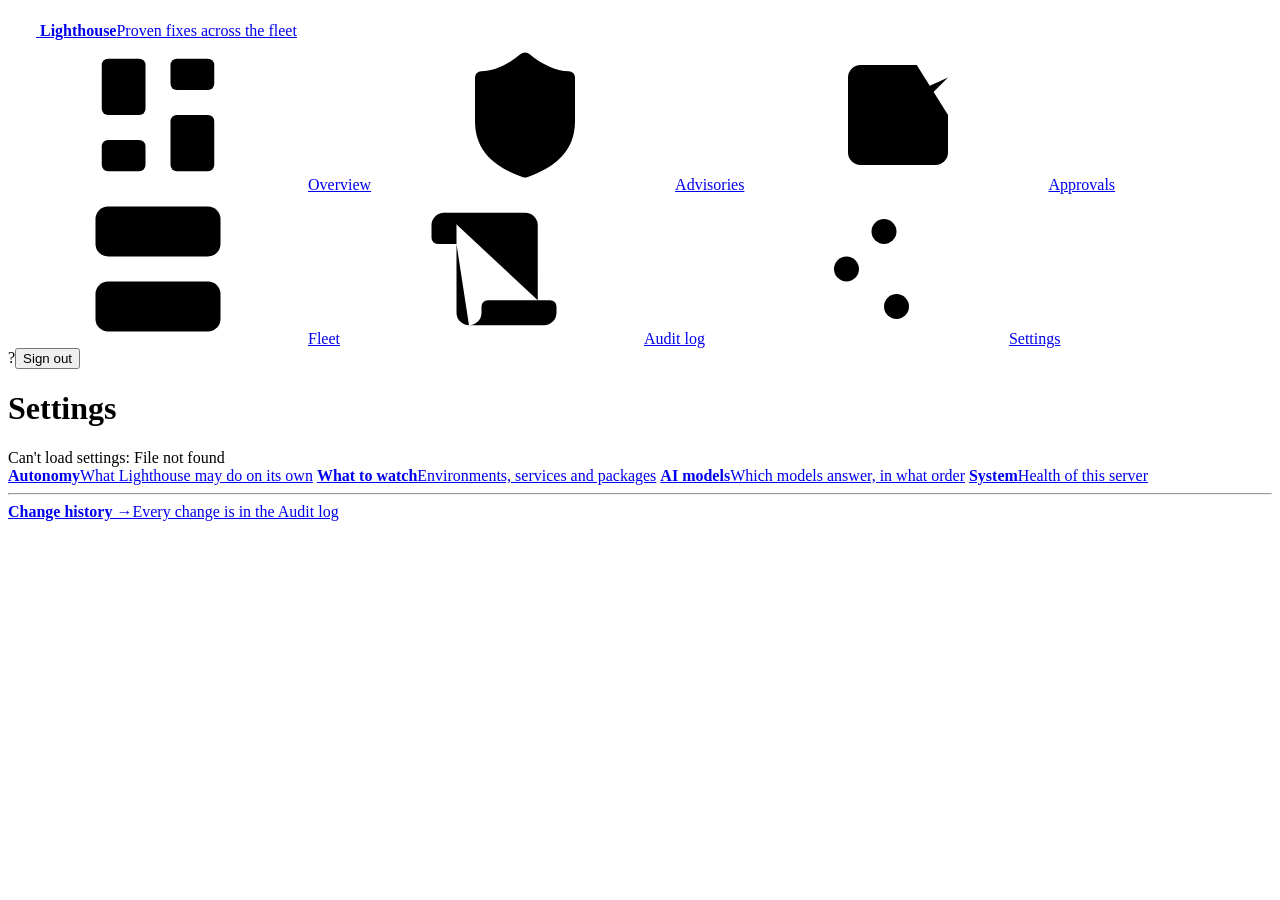
==== commit 4f688ba7: "Merge the Lighthouse rename into Eric's dashboard/settings work, with review fixes - Merge real-code" ====
--- a/agent/static/settings.html
+++ b/agent/static/settings.html
@@ -5,8 +5,6 @@
 <meta name="viewport" content="width=device-width, initial-scale=1">
 <title>Settings · Lighthouse</title>
 <link rel="icon" href="/static/lighthouse.svg" type="image/svg+xml">
-<link rel="preconnect" href="https://fonts.googleapis.com">
-<link rel="stylesheet" href="https://fonts.googleapis.com/css2?family=Inter:wght@400;500;600&family=JetBrains+Mono:wght@400;500&family=Space+Grotesk:wght@500;600&display=swap">
 <link rel="stylesheet" href="/static/lighthouse.css">
 </head>
 <body>
@@ -127,11 +125,11 @@
 const clone = (o) => JSON.parse(JSON.stringify(o));
 
 // ------------------------------------------------------------------ auth
-// Same token as the dashboard; without one (or with a rejected one) the dashboard's sign-in screen takes over.
+// Same token as the dashboard. When the server rejects it (or there is none and login is on),
+// the dashboard's sign-in screen takes over; with auth "none" no token is needed at all.
 const store = { get: () => { try { return localStorage.getItem("pp-token"); } catch { return null; } },
                 clear: () => { try { localStorage.removeItem("pp-token"); } catch {} } };
 const token = store.get();
-if (!token) location.replace("/");
 const api = async (path, opts = {}) => {
   const headers = { ...(opts.headers || {}), Authorization: `Bearer ${token || ""}` };
   if (opts.json !== undefined) { headers["Content-Type"] = "application/json"; opts = { ...opts, body: JSON.stringify(opts.json) }; }
@@ -364,7 +362,7 @@
   const st = S.llm.status;
   $("#llm-status").innerHTML = st.sovereign ? chip("c-green", "Sovereign", "No prompt has left this infrastructure")
     : chip("c-amber", `${plural(st.hosted_calls, "hosted call")}, ${plural(st.redactions, "redaction")}`);
-  $("#llm-src").textContent = S.llm.changed ? "This list was set here and overrides the config files." : "This list comes from LLM_PROVIDER and patchpilot.yaml.";
+  $("#llm-src").textContent = S.llm.changed ? "This list was set here and overrides the config files." : "This list comes from LLM_PROVIDER and lighthouse.yaml.";
   $("#reset-llm").hidden = !S.llm.changed;
   chain.forEach((c, i) => api(`/api/settings/llm/models?provider=${encodeURIComponent(c.name)}`).then((r) => {
     const dl = document.getElementById(`models-${i}`);
@@ -398,7 +396,7 @@
   finally { b.disabled = false; }
 });
 $("#reset-llm").addEventListener("click", async () => {
-  if (!await confirmDialog("Go back to the models set in LLM_PROVIDER and patchpilot.yaml?", "Restore config files")) return;
+  if (!await confirmDialog("Go back to the models set in LLM_PROVIDER and lighthouse.yaml?", "Restore config files")) return;
   try { await api("/api/settings/llm", { method: "DELETE" }); toast("Models restored from the config files."); await load({ keep: ["autonomy", "scope"] }); }
   catch (e) { toast(e.message, true); }
 });
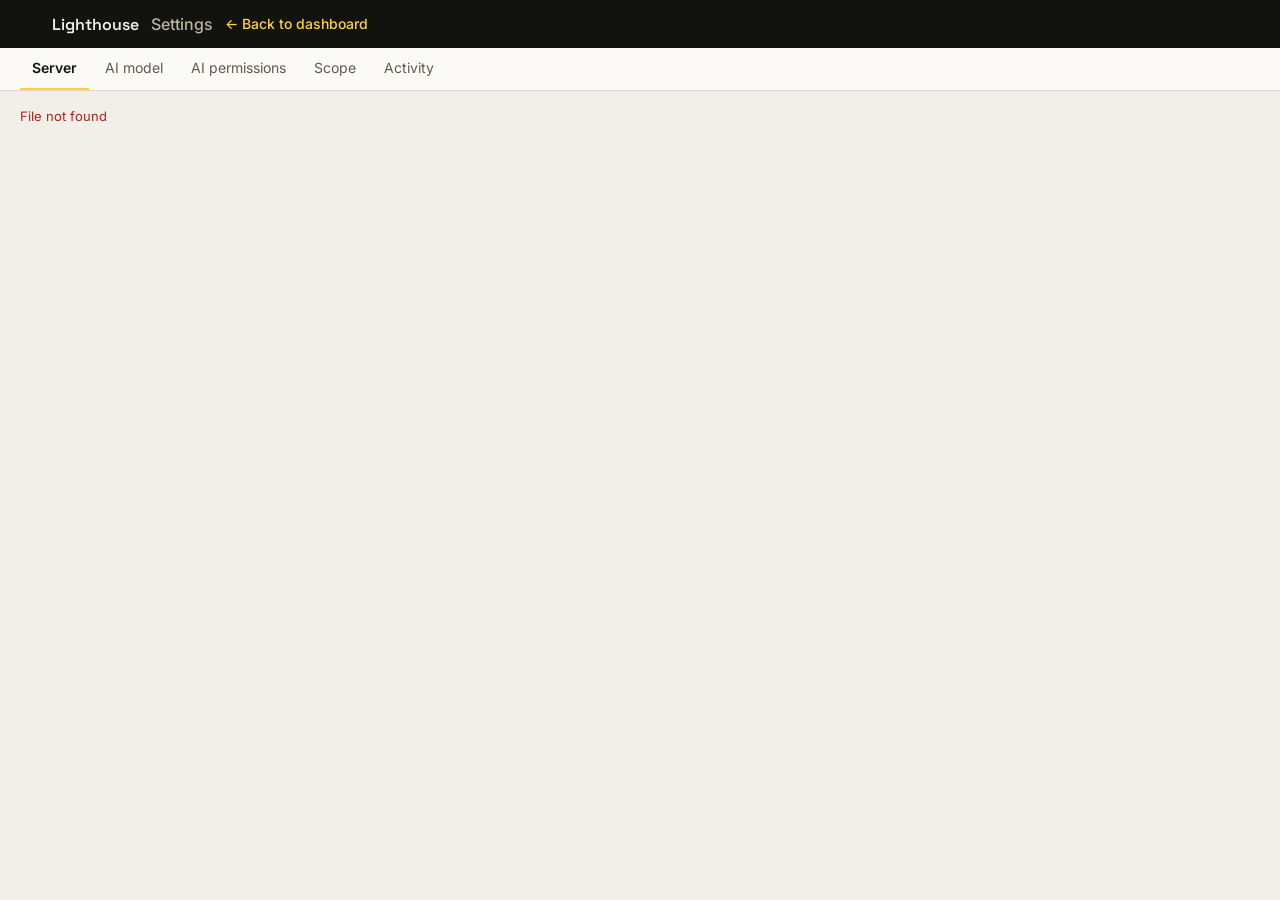
==== commit 7e0cc380: "Merge pull request #7 from euick0/claude/lighthouse-redesign-dashboard-2ccf65 Lighthouse: rebrand th" ====
--- a/agent/static/settings.html
+++ b/agent/static/settings.html
@@ -5,498 +5,460 @@
 <meta name="viewport" content="width=device-width, initial-scale=1">
 <title>Settings · Lighthouse</title>
 <link rel="icon" href="/static/lighthouse.svg" type="image/svg+xml">
-<link rel="stylesheet" href="/static/lighthouse.css">
+<link rel="stylesheet" href="https://fonts.googleapis.com/css2?family=Inter:wght@400;500;600&family=JetBrains+Mono:wght@400;500&family=Space+Grotesk:wght@500;600&display=swap">
+<style>
+:root {
+  --bg: #F1EFE7; --panel: #FBFAF6; --ink: #12120F; --muted: #5E5A4E; --line: #DDD8C9;
+  --red: #B42318; --red-bg: #FBE7E3; --green: #1F6F3D; --green-bg: #E3F1E6;
+  --amber: #7A5A00; --amber-bg: #FFF1BF; --blue: #12120F; --blue-bg: #FFF1BF;
+  --grey-bg: #E8E5DA; --on-blue: #F1EFE7; --beam: #FFD23F;
+}
+* { box-sizing: border-box; }
+body { margin: 0; background: var(--bg); color: var(--ink); font: 14px/1.45 Inter, system-ui, -apple-system, "Segoe UI", sans-serif; }
+a { color: var(--amber); text-decoration: none; font-weight: 500; }
+a:hover { text-decoration: underline; }
+button, input, select { font: inherit; color: var(--ink); }
+button { border: 1px solid var(--line); background: var(--panel); border-radius: 6px; padding: 5px 10px; cursor: pointer; }
+button:hover { border-color: var(--muted); }
+button.primary { background: var(--blue); color: var(--on-blue); border-color: var(--blue); }
+button.danger { color: var(--red); }
+button:disabled, input:disabled, select:disabled { opacity: .55; cursor: default; }
+input[type=text], select { border: 1px solid var(--line); background: var(--bg); border-radius: 6px; padding: 5px 8px; min-width: 0; }
+.top { display: flex; align-items: center; gap: 12px; padding: 12px 20px; background: var(--ink); color: var(--bg); flex-wrap: wrap; }
+.top a { color: var(--beam); }
+.top .small { color: #B9B4A4; }
+.top .brand { display: inline-flex; align-items: center; gap: 8px; color: var(--bg); font: 600 16px "Space Grotesk", Inter, sans-serif; }
+.top h1 { font: 500 16px Inter, sans-serif; margin: 0; color: #B9B4A4; }
+.top .right { margin-left: auto; display: flex; gap: 12px; align-items: center; }
+.tabs { display: flex; gap: 4px; padding: 0 20px; background: var(--panel); border-bottom: 1px solid var(--line); overflow-x: auto; }
+.tabs button { border: 0; border-bottom: 2px solid transparent; border-radius: 0; padding: 10px 12px; color: var(--muted); background: none; white-space: nowrap; }
+.tabs button.on { color: var(--ink); border-bottom-color: var(--beam); font-weight: 600; }
+main { padding: 16px 20px 40px; display: grid; gap: 16px; max-width: 1200px; }
+section { background: var(--panel); border: 1px solid var(--line); border-radius: 12px; padding: 14px; min-width: 0; }
+h2 { font-size: 13px; margin: 0 0 10px; text-transform: uppercase; letter-spacing: .04em; color: var(--muted); }
+.sec-head { display: flex; justify-content: space-between; align-items: baseline; gap: 12px; flex-wrap: wrap; margin-bottom: 10px; }
+.sec-head h2 { margin: 0; }
+.grid { display: grid; grid-template-columns: repeat(auto-fit, minmax(min(340px, 100%), 1fr)); gap: 16px; align-items: start; }
+.small { color: var(--muted); font-size: 12px; }
+.chip { display: inline-block; border-radius: 999px; padding: 1px 8px; font-size: 12px; font-weight: 600; white-space: nowrap; }
+.c-red { background: var(--red-bg); color: var(--red); } .c-green { background: var(--green-bg); color: var(--green); }
+.c-amber { background: var(--amber-bg); color: var(--amber); } .c-blue { background: var(--blue-bg); color: var(--blue); }
+.c-grey { background: var(--grey-bg); color: var(--muted); }
+.btns { display: flex; gap: 8px; flex-wrap: wrap; align-items: center; }
+.note { background: var(--amber-bg); color: var(--amber); border-radius: 6px; padding: 8px 10px; font-size: 13px; }
+.msg { font-size: 13px; } .msg.err { color: var(--red); } .msg.ok { color: var(--green); }
+.facts { display: grid; grid-template-columns: 140px minmax(0, 1fr); gap: 6px 12px; margin: 0; }
+.facts dt { color: var(--muted); font-size: 12px; font-weight: 600; padding-top: 1px; }
+.facts dd { margin: 0; overflow-wrap: anywhere; }
+.bar { height: 6px; background: var(--grey-bg); border-radius: 3px; overflow: hidden; margin-top: 4px; }
+.bar > span { display: block; height: 100%; background: var(--blue); }
+.table-wrap { overflow-x: auto; }
+table { width: 100%; border-collapse: collapse; }
+th { text-align: left; font-size: 12px; color: var(--muted); font-weight: 600; padding: 6px 8px; border-bottom: 1px solid var(--line); white-space: nowrap; }
+td { padding: 8px; border-bottom: 1px solid var(--line); vertical-align: middle; }
+tr:last-child td { border-bottom: 0; }
+td.mono, .mono { font: 12px/1.4 "JetBrains Mono", ui-monospace, SFMono-Regular, Menlo, monospace; overflow-wrap: anywhere; }
+.chain { display: grid; gap: 8px; }
+.prov { display: grid; grid-template-columns: 28px minmax(120px, 160px) minmax(0, 1fr) auto; gap: 10px; align-items: center; border: 1px solid var(--line); border-radius: 8px; padding: 8px 10px; }
+.prov .n { font-weight: 700; color: var(--muted); text-align: center; }
+.prov input { width: 100%; }
+@media (max-width: 640px) { .prov { grid-template-columns: 24px minmax(0, 1fr); } .prov > :nth-child(n+3) { grid-column: 2; } .facts { grid-template-columns: minmax(0, 1fr); gap: 2px; } }
+.presets { display: grid; grid-template-columns: repeat(auto-fit, minmax(min(240px, 100%), 1fr)); gap: 12px; }
+.preset { border: 1px solid var(--line); border-radius: 8px; padding: 12px; display: grid; gap: 6px; align-content: start; }
+.preset.on { border-color: var(--blue); background: var(--blue-bg); }
+.preset b { font-size: 15px; }
+.rules { display: grid; gap: 0; }
+.rule { display: grid; grid-template-columns: minmax(0, 1fr) minmax(200px, 280px); gap: 12px; align-items: center; padding: 10px 0; border-bottom: 1px solid var(--line); }
+.rule:last-child { border-bottom: 0; }
+.rule select { width: 100%; }
+@media (max-width: 640px) { .rule { grid-template-columns: minmax(0, 1fr); gap: 6px; } }
+.changed { color: var(--blue); font-size: 11px; font-weight: 700; margin-left: 6px; }
+.checks { display: flex; gap: 8px 16px; flex-wrap: wrap; }
+.checks label, td label { display: inline-flex; gap: 6px; align-items: center; cursor: pointer; }
+tr.off td { opacity: .55; }
+.tags { display: flex; gap: 6px; flex-wrap: wrap; margin-top: 8px; }
+.tags .chip button { border: 0; background: none; padding: 0 0 0 4px; color: inherit; font-weight: 700; }
+.empty { color: var(--muted); padding: 8px 0; }
+[hidden] { display: none !important; }
+</style>
 </head>
 <body>
-<div class="app" id="app">
-  <aside class="side" aria-label="Lighthouse">
-    <a class="brand" href="/#/overview"><svg class="logo" width="28" height="28" aria-hidden="true"><use href="/static/lighthouse.svg#mark"/></svg>
-      <span><b>Lighthouse</b><span class="tag">Proven fixes across the fleet</span></span></a>
-    <nav class="nav" aria-label="Sections">
-      <a href="/#/overview"><svg aria-hidden="true"><use href="#i-dash"/></svg><span>Overview</span></a>
-      <a href="/#/advisories"><svg aria-hidden="true"><use href="#i-shield"/></svg><span>Advisories</span></a>
-      <a href="/#/approvals"><svg aria-hidden="true"><use href="#i-check"/></svg><span>Approvals</span><span class="badge" id="badge" hidden></span></a>
-      <a href="/#/fleet"><svg aria-hidden="true"><use href="#i-server"/></svg><span>Fleet</span></a>
-      <a href="/#/audit"><svg aria-hidden="true"><use href="#i-scroll"/></svg><span>Audit log</span></a>
-      <a href="/settings" class="active" aria-current="page"><svg aria-hidden="true"><use href="#i-sliders"/></svg><span>Settings</span></a>
-    </nav>
-    <div class="side-foot">
-      <div class="who"><span class="avatar" id="avatar" aria-hidden="true">?</span><span id="me"></span><button id="signout" class="linkish">Sign out</button></div>
-      <div class="llm" id="llm"></div>
+<div class="top">
+  <a class="brand" href="/"><svg width="24" height="24" aria-hidden="true"><use href="/static/lighthouse.svg#mark"/></svg>Lighthouse</a>
+  <h1>Settings</h1>
+  <a href="/">← Back to dashboard</a>
+  <div class="right"><span id="me" class="small"></span></div>
+</div>
+<nav class="tabs" id="tabs">
+  <button data-tab="server" class="on">Server</button>
+  <button data-tab="model">AI model</button>
+  <button data-tab="permissions">AI permissions</button>
+  <button data-tab="scope">Scope</button>
+  <button data-tab="activity">Activity</button>
+</nav>
+<main>
+  <div id="readonly" class="note" hidden>You can view these settings but not change them (ask someone listed in <code>auth.admins</code> or <code>auth.approvers</code>).</div>
+
+  <!-- server -->
+  <div data-panel="server" class="grid" id="server"></div>
+
+  <!-- model -->
+  <div data-panel="model" hidden>
+    <section>
+      <div class="sec-head"><h2>Models in use</h2><span id="llm-status" class="small"></span></div>
+      <p class="small">Lighthouse asks the first model in the list; when it cannot answer, the next one. Hosted models only receive redacted prompts, and only when AI permissions allow it. API keys stay in <code>.env</code>.</p>
+      <div class="chain" id="chain"></div>
+      <div class="btns" style="margin-top: 10px">
+        <select id="add-provider" aria-label="Add a provider"></select>
+        <button id="add-provider-btn" class="admin">Add</button>
+      </div>
+    </section>
+    <section>
+      <h2>Answers</h2>
+      <div class="rule">
+        <div><b>Mode</b><div class="small">Live asks the model and falls back to cached answers. Cache only never calls a model (stage safety net).</div></div>
+        <select id="mode" class="admin"><option value="live">Live</option><option value="cache">Cache only</option></select>
+      </div>
+    </section>
+    <div class="btns">
+      <button class="primary admin" id="save-llm">Save models</button>
+      <button class="admin" id="test-llm">Test connection</button>
+      <button class="danger admin" id="reset-llm">Reset to config files</button>
+      <span class="msg" id="llm-msg"></span>
     </div>
-  </aside>
-  <div class="main">
-    <div class="top">
-      <h1>Settings</h1>
-      <span id="role"></span>
-      <div class="right"><span class="small" id="saved-at"></span></div>
+    <section id="test-out" hidden><h2>Connection test</h2><div id="test-rows"></div></section>
+  </div>
+
+  <!-- permissions -->
+  <div data-panel="permissions" hidden>
+    <section>
+      <h2>Autonomy level</h2>
+      <div class="presets" id="presets"></div>
+    </section>
+    <section>
+      <div class="sec-head"><h2>Rules</h2><span class="small">Changes made here are marked <span class="changed">CHANGED</span>; the rest comes from policy.yaml.</span></div>
+      <div class="rules" id="rules"></div>
+    </section>
+    <div class="btns">
+      <button class="primary admin" id="save-policy">Save rules</button>
+      <button class="danger admin" id="reset-policy">Reset to policy.yaml</button>
+      <span class="msg" id="policy-msg"></span>
     </div>
-    <div class="conn" id="conn" hidden></div>
-    <main>
-      <div class="note" id="readonly" hidden>You can look at these settings but not change them. Ask someone listed under <code>auth.admins</code> in the server config.</div>
-      <div class="set-layout">
-        <nav class="subnav" id="subnav" aria-label="Settings sections">
-          <a href="#autonomy" data-sec="autonomy"><b>Autonomy<i class="dirty" hidden></i></b><span>What Lighthouse may do on its own</span></a>
-          <a href="#scope" data-sec="scope"><b>What to watch<i class="dirty" hidden></i></b><span>Environments, services and packages</span></a>
-          <a href="#models" data-sec="models"><b>AI models<i class="dirty" hidden></i></b><span>Which models answer, in what order</span></a>
-          <a href="#system" data-sec="system"><b>System</b><span>Health of this server</span></a>
-          <hr>
-          <a href="/#/audit"><b>Change history →</b><span>Every change is in the Audit log</span></a>
-        </nav>
-
-        <div>
-          <!-- autonomy -->
-          <div class="panel" data-panel="autonomy" hidden>
-            <div class="panel-head"><h2>Autonomy</h2>
-              <p>Decide what Lighthouse may do without asking. Pick a level, then fine-tune single rules if you need to. Changes apply to the next decision; nothing already running changes.</p></div>
-            <section aria-labelledby="lvl-h"><div class="sec-head"><h2 id="lvl-h">Level</h2><span id="lvl-note" class="small"></span></div>
-              <div class="levels" id="levels"></div></section>
-            <section aria-labelledby="rules-h"><div class="sec-head"><h2 id="rules-h">Rules</h2><span class="small">Each rule says what happens in one situation.</span></div>
-              <div class="rules" id="rules"></div>
-              <div class="sec-foot"><span class="small" id="rules-src"></span><button class="quiet admin" id="reset-policy" hidden>Restore policy.yaml</button></div></section>
-          </div>
-
-          <!-- scope -->
-          <div class="panel" data-panel="scope" hidden>
-            <div class="panel-head"><h2>What to watch</h2>
-              <p>Lighthouse only matches advisories, runs exploit checks and changes things on what is ticked here. Untick anything your team handles by hand.</p></div>
-            <section aria-labelledby="env-h"><div class="sec-head"><h2 id="env-h">Environments</h2><span class="small">Unticked: nothing running there is touched.</span></div>
-              <div class="checks" id="scope-targets"></div></section>
-            <section aria-labelledby="svc-h"><div class="sec-head"><h2 id="svc-h">Services</h2><button id="scan">Scan packages</button></div>
-              <div class="table-wrap"><table class="stack"><thead><tr><th>Watch</th><th>Service</th><th>Environment</th><th>Exposure</th><th>Packages</th><th class="hide-sm">Image</th></tr></thead><tbody id="scope-workloads"></tbody></table></div></section>
-            <section aria-labelledby="eco-h"><div class="sec-head"><h2 id="eco-h">Package ecosystems</h2><span class="small">For example Maven for Java and PyPI for Python.</span></div>
-              <div class="checks" id="scope-ecos"></div></section>
-            <section aria-labelledby="pkg-h"><div class="sec-head"><h2 id="pkg-h">Packages to leave alone</h2><span class="small">Advisories for these are never matched anywhere.</span></div>
-              <form class="add-row" id="pkg-form"><input type="text" id="pkg-input" list="pkg-list" placeholder="e.g. org.apache.logging.log4j:log4j-core" class="admin" aria-label="Package name">
-                <datalist id="pkg-list"></datalist><button class="admin" type="submit">Add package</button></form>
-              <div class="tags" id="scope-pkgs"></div>
-              <div class="sec-foot"><span class="small" id="scope-src"></span><button class="quiet admin" id="reset-scope" hidden>Watch everything again</button></div></section>
-          </div>
-
-          <!-- models -->
-          <div class="panel" data-panel="models" hidden>
-            <div class="panel-head"><h2>AI models</h2>
-              <p>Lighthouse asks the first model in the list and moves down when one doesn't answer. Hosted models only see redacted prompts, and only when the Privacy rule under Autonomy allows it. API keys stay in <code>.env</code> on the server.</p></div>
-            <section aria-labelledby="order-h"><div class="sec-head"><h2 id="order-h">Answer order</h2><span id="llm-status"></span></div>
-              <div class="provs" id="chain"></div>
-              <div class="add-row" style="margin-top:12px"><select id="add-provider" aria-label="Model provider to add"></select><button id="add-provider-btn" class="admin">Add to the list</button></div>
-              <div id="test-out" class="items" style="margin-top:12px" hidden></div>
-              <div class="sec-foot"><span class="small" id="llm-src"></span><button class="quiet admin" id="reset-llm" hidden>Restore config files</button><button id="test-llm">Test saved models</button></div></section>
-            <section aria-labelledby="mode-h"><div class="sec-head"><h2 id="mode-h">Answers</h2></div>
-              <div class="choice" id="modes">
-                <label><input type="radio" name="mode" value="live" class="admin"><span><b>Live</b><span class="small">Ask the model. Use an earlier answer only if it doesn't respond.</span></span></label>
-                <label><input type="radio" name="mode" value="cache" class="admin"><span><b>Cached answers only</b><span class="small">Never call a model. A safety net for demos and outages.</span></span></label>
-              </div></section>
-          </div>
-
-          <!-- system -->
-          <div class="panel" data-panel="system" hidden>
-            <div class="panel-head"><h2>System</h2><p>Live health of the server Lighthouse runs on. Read only; updates every 5 seconds.</p></div>
-            <div class="health" id="system"><section><div class="empty">Loading…</div></section></div>
-          </div>
-        </div>
+  </div>
+
+  <!-- scope -->
+  <div data-panel="scope" hidden>
+    <section>
+      <h2>Environments</h2>
+      <p class="small">Unticked environments are left alone: no runs, probes or advisories for anything running there.</p>
+      <div class="checks" id="scope-targets"></div>
+    </section>
+    <section>
+      <div class="sec-head"><h2>Services</h2><button id="scan">Scan packages</button></div>
+      <div class="table-wrap"><table><thead><tr><th>Work on</th><th>Service</th><th>Environment</th><th>Exposure</th><th>Packages</th><th>Image</th></tr></thead><tbody id="scope-workloads"></tbody></table></div>
+    </section>
+    <section>
+      <h2>Package ecosystems</h2>
+      <div class="checks" id="scope-ecos"></div>
+    </section>
+    <section>
+      <h2>Packages to leave alone</h2>
+      <p class="small">Advisories for these packages are not matched anywhere, e.g. one your team patches by hand.</p>
+      <div class="btns">
+        <input type="text" id="pkg-input" list="pkg-list" placeholder="org.apache.logging.log4j:log4j-core" size="36" class="admin" aria-label="Package">
+        <datalist id="pkg-list"></datalist>
+        <button id="pkg-add" class="admin">Add</button>
       </div>
-    </main>
+      <div class="tags" id="scope-pkgs"></div>
+    </section>
+    <div class="btns">
+      <button class="primary admin" id="save-scope">Save scope</button>
+      <button class="danger admin" id="reset-scope">Work on everything</button>
+      <span class="msg" id="scope-msg"></span>
+    </div>
   </div>
-</div>
-
-<div class="savebar" id="savebar" role="region" aria-label="Unsaved changes" hidden>
-  <span id="savebar-text"></span><button class="ghost" id="discard">Discard</button><button class="beam" id="save">Save changes</button>
-</div>
-<dialog id="confirm"><p id="confirm-text"></p><div class="btns" style="justify-content:flex-end">
-  <button id="confirm-no">Cancel</button><button class="primary" id="confirm-yes">Confirm</button></div></dialog>
-<div class="toasts" id="toasts" aria-live="polite"></div>
-
-<svg width="0" height="0" style="position:absolute" aria-hidden="true">
-  <symbol id="i-dash" viewBox="0 0 24 24"><rect width="7" height="9" x="3" y="3" rx="1"/><rect width="7" height="5" x="14" y="3" rx="1"/><rect width="7" height="9" x="14" y="12" rx="1"/><rect width="7" height="5" x="3" y="16" rx="1"/></symbol>
-  <symbol id="i-shield" viewBox="0 0 24 24"><path d="M20 13c0 5-3.5 7.5-7.66 8.95a1 1 0 0 1-.67-.01C7.5 20.5 4 18 4 13V6a1 1 0 0 1 1-1c2 0 4.5-1.2 6.24-2.72a1.17 1.17 0 0 1 1.52 0C14.51 3.81 17 5 19 5a1 1 0 0 1 1 1z"/><path d="M12 8v4"/><path d="M12 16h.01"/></symbol>
-  <symbol id="i-check" viewBox="0 0 24 24"><path d="M9 11l3 3 8-8"/><path d="M20 12v6a2 2 0 0 1-2 2H6a2 2 0 0 1-2-2V6a2 2 0 0 1 2-2h9"/></symbol>
-  <symbol id="i-server" viewBox="0 0 24 24"><rect width="20" height="8" x="2" y="2" rx="2"/><rect width="20" height="8" x="2" y="14" rx="2"/><path d="M6 6h.01"/><path d="M6 18h.01"/></symbol>
-  <symbol id="i-scroll" viewBox="0 0 24 24"><path d="M15 12h-5"/><path d="M15 8h-5"/><path d="M19 17V5a2 2 0 0 0-2-2H4"/><path d="M8 21h12a2 2 0 0 0 2-2v-1a1 1 0 0 0-1-1H11a1 1 0 0 0-1 1v1a2 2 0 1 1-4 0V5a2 2 0 1 0-4 0v2a1 1 0 0 0 1 1h3"/></symbol>
-  <symbol id="i-sliders" viewBox="0 0 24 24"><path d="M4 6h10"/><path d="M18 6h2"/><circle cx="16" cy="6" r="2"/><path d="M4 12h4"/><path d="M12 12h8"/><circle cx="10" cy="12" r="2"/><path d="M4 18h12"/><circle cx="18" cy="18" r="2"/></symbol>
-</svg>
-
+
+  <!-- activity -->
+  <div data-panel="activity" hidden>
+    <section>
+      <h2>Who changed what</h2>
+      <div class="table-wrap"><table><thead><tr><th>When</th><th>Who</th><th>Action</th><th>On</th><th>Detail</th></tr></thead><tbody id="audit"></tbody></table></div>
+    </section>
+  </div>
+</main>
 <script>
 const $ = (s) => document.querySelector(s);
-const $$ = (s) => [...document.querySelectorAll(s)];
 const esc = (s) => String(s ?? "").replace(/[&<>"']/g, (c) => ({"&": "&amp;", "<": "&lt;", ">": "&gt;", '"': "&quot;", "'": "&#39;"}[c]));
-const chip = (cls, text, title = "") => `<span class="chip ${cls}"${title ? ` title="${esc(title)}"` : ""}>${esc(text)}</span>`;
-const plural = (n, word, many) => `${n} ${n === 1 ? word : (many || word + "s")}`;
-const clone = (o) => JSON.parse(JSON.stringify(o));
-
-// ------------------------------------------------------------------ auth
-// Same token as the dashboard. When the server rejects it (or there is none and login is on),
-// the dashboard's sign-in screen takes over; with auth "none" no token is needed at all.
 const store = { get: () => { try { return localStorage.getItem("pp-token"); } catch { return null; } },
-                clear: () => { try { localStorage.removeItem("pp-token"); } catch {} } };
-const token = store.get();
+                set: (t) => { try { localStorage.setItem("pp-token", t); } catch {} } };
+let token = store.get(), asking = false;
 const api = async (path, opts = {}) => {
   const headers = { ...(opts.headers || {}), Authorization: `Bearer ${token || ""}` };
   if (opts.json !== undefined) { headers["Content-Type"] = "application/json"; opts = { ...opts, body: JSON.stringify(opts.json) }; }
   const r = await fetch(path, { ...opts, headers });
-  if (r.status === 401) { store.clear(); location.replace("/"); throw new Error("Signed out"); }
+  if (r.status === 401 && !asking) {
+    asking = true;
+    const given = prompt("Lighthouse API token:");
+    asking = false;
+    if (given) { token = given.trim(); store.set(token); return api(path, opts); }
+  }
   if (!r.ok) throw new Error((await r.json().catch(() => ({}))).detail || r.statusText);
   return r.json();
 };
-
-function toast(text, bad = false) {
-  const el = document.createElement("div");
-  el.className = "toast" + (bad ? " bad" : "");
-  el.textContent = text;
-  $("#toasts").append(el);
-  setTimeout(() => el.remove(), 5000);
-}
-function confirmDialog(text, yes) {
-  const dlg = $("#confirm");
-  $("#confirm-text").textContent = text;
-  $("#confirm-yes").textContent = yes;
-  dlg.showModal();
-  return new Promise((resolve) => {
-    const done = (v) => { dlg.close(); $("#confirm-yes").onclick = $("#confirm-no").onclick = null; resolve(v); };
-    $("#confirm-yes").onclick = () => done(true);
-    $("#confirm-no").onclick = () => done(false);
-    dlg.oncancel = () => done(false);
-  });
-}
-// re-render without losing keyboard focus: elements are found again by their data-key
-function keepFocus(fn) {
-  const key = document.activeElement?.dataset?.key;
-  fn();
-  if (key) document.querySelector(`[data-key="${CSS.escape(key)}"]`)?.focus();
-}
-
-// ----------------------------------------------------------------- state
-// S is what the server has; the drafts are what this page shows. A section is "unsaved" while they differ.
-let S = null, mayAdmin = false, sec = "autonomy", sysTimer = null;
-let chain = [], mode = "live", policy = null, scope = null;
-const saved = {};
-const SECTIONS = { autonomy: "Autonomy", scope: "What to watch", models: "AI models", system: "System" };
-const OLD = { server: "system", model: "models", permissions: "autonomy" };
-
-function snapshot() {
-  saved.models = JSON.stringify({ chain, mode });
-  saved.autonomy = JSON.stringify(policy);
-  saved.scope = JSON.stringify(scope);
-}
-function dirty() {
-  return { models: JSON.stringify({ chain, mode }) !== saved.models,
-           autonomy: JSON.stringify(policy) !== saved.autonomy,
-           scope: JSON.stringify(scope) !== saved.scope };
-}
-function updateSavebar() {
-  const d = dirty(), names = Object.keys(d).filter((k) => d[k]);
-  $$("#subnav a[data-sec]").forEach((a) => { const i = a.querySelector(".dirty"); if (i) i.hidden = !d[a.dataset.sec]; });
-  $("#savebar").hidden = !names.length || !mayAdmin;
-  $("#savebar-text").innerHTML = `Unsaved changes in <b>${names.map((n) => esc(SECTIONS[n])).join(", ")}</b>`;
-}
-window.addEventListener("beforeunload", (e) => { if (mayAdmin && Object.values(dirty()).some(Boolean)) { e.preventDefault(); e.returnValue = ""; } });
-
-// ------------------------------------------------------------- sections
+const say = (id, text, ok = true) => { const el = $(id); el.textContent = text; el.className = `msg ${ok ? "ok" : "err"}`; };
+const bytes = (n) => n == null ? "?" : n >= 1e12 ? `${(n / 1e12).toFixed(1)} TB` : n >= 1e9 ? `${(n / 1e9).toFixed(1)} GB` : `${Math.round(n / 1e6)} MB`;
+const dur = (s) => s == null ? "?" : s >= 86400 ? `${Math.floor(s / 86400)}d ${Math.floor(s % 86400 / 3600)}h` : s >= 3600 ? `${Math.floor(s / 3600)}h ${Math.floor(s % 3600 / 60)}m` : `${Math.floor(s / 60)}m`;
+const chip = (cls, t) => `<span class="chip ${cls}">${esc(t)}</span>`;
+const bar = (used, total) => total ? `<div class="bar"><span style="width:${Math.min(100, 100 * used / total).toFixed(0)}%"></span></div>` : "";
+
+let S = null, mayAdmin = false, tab = "server", serverTimer = null;
+let chain = [], scope = null, policyDraft = null;
+
+// ------------------------------------------------------------------ tabs
 function show(name) {
-  sec = SECTIONS[name] ? name : "autonomy";
-  $$("#subnav a[data-sec]").forEach((a) => { a.classList.toggle("on", a.dataset.sec === sec); a.toggleAttribute("aria-current", a.dataset.sec === sec); });
-  $$("[data-panel]").forEach((p) => { p.hidden = p.dataset.panel !== sec; });
-  $(`#subnav a[data-sec="${sec}"]`)?.scrollIntoView({ block: "nearest", inline: "nearest" });
-  document.title = `${SECTIONS[sec]} · Settings · Lighthouse`;
-  try { history.replaceState(null, "", `#${sec}`); } catch {}
-  clearInterval(sysTimer);
-  if (sec === "system") { loadSystem(); sysTimer = setInterval(loadSystem, 5000); }
-}
-window.addEventListener("hashchange", () => {
-  const h = location.hash.slice(1);
-  if (h === "activity") location.replace("/#/audit");
-  else if (S && h !== sec) show(OLD[h] || h);
-});
-$("#subnav").addEventListener("click", (e) => {
-  const a = e.target.closest("a[data-sec]");
-  if (a) { e.preventDefault(); show(a.dataset.sec); window.scrollTo({ top: 0 }); }
-});
-
-function lock() {
+  tab = name;
+  document.querySelectorAll("#tabs button").forEach((b) => b.classList.toggle("on", b.dataset.tab === name));
+  document.querySelectorAll("[data-panel]").forEach((p) => { p.hidden = p.dataset.panel !== name; });
+  try { history.replaceState(null, "", `#${name}`); } catch {}
+  clearInterval(serverTimer);
+  if (name === "server") { loadServer(); serverTimer = setInterval(loadServer, 5000); }
+  if (name === "activity") loadAudit();
+}
+$("#tabs").addEventListener("click", (e) => { if (e.target.dataset.tab) show(e.target.dataset.tab); });
+
+function lockForViewers() {
   $("#readonly").hidden = mayAdmin;
-  $$(".admin").forEach((el) => { if (!mayAdmin) el.disabled = true; });
-}
-
-// ------------------------------------------------------------- autonomy
-const DECISION = { auto: "Do it automatically", needs_approval: "Ask a person first", block: "Never do it",
-                   queue: "Wait for the maintenance window", ignore: "Take no action" };
-const RULE = {
-  "patch.clean": ["The fix passed every check", "Checksums, source match and the AI's review of the change all came back clean."],
-  "patch.unreviewed": ["The AI could not review the whole fix", "Some changed files could not be reviewed in time. Never automatic."],
-  "patch.suspicious": ["The fix contains something unexpected", "The review found behaviour that has nothing to do with the fix."],
-  "patch.malicious": ["The fix looks tampered with", "Checksums or the review show tampering."],
-  mitigate: ["Block the attack at the gateway", "A virtual patch filters the exploit in front of the service while no safe fix exists."],
-  blocked_patch_fallback: ["If a fix is blocked", null, { mitigate: "Block it at the gateway instead", none: "Hand it to a person" }],
-  act_now_when: ["Act right away on", "Everything else waits for the maintenance window.", { internet_exposed: "Internet-facing services", always: "Every service" }],
-  not_reachable: ["The AI says the vulnerable code is never used", "Internal services only. Internet-facing ones never wait longer than the maintenance window."],
-  allow_hosted_llm: ["Hosted AI models", "May prompts leave this infrastructure for a hosted model? They are always redacted first.", { true: "Allowed, redacted and counted", false: "Never: our own models only" }],
-};
-const GROUPS = [["When a fix is ready", ["patch.clean", "patch.unreviewed", "patch.suspicious", "patch.malicious"]],
-                ["When there is no safe fix", ["mitigate", "blocked_patch_fallback"]],
-                ["How urgent", ["act_now_when", "not_reachable"]],
-                ["Privacy", ["allow_hosted_llm"]]];
-const get = (pol, key) => key.startsWith("patch.") ? pol.patch[key.slice(6)] : pol[key];
-const put = (pol, key, v) => { if (key.startsWith("patch.")) pol.patch[key.slice(6)] = v; else pol[key] = v; };
-const allowed = (key) => get(S.policy.allowed, key);
-const overridden = (key) => { const c = S.policy.changed || {}; return key.startsWith("patch.") ? (c.patch || {})[key.slice(6)] !== undefined : c[key] !== undefined; };
-const samePolicy = (a, b) => Object.keys(b).every((k) => k === "patch" ? Object.keys(b.patch).every((v) => a.patch[v] === b.patch[v]) : a[k] === b[k]);
-const label = (key, v) => (RULE[key][2] || DECISION)[String(v)] || String(v);
-
-function renderAutonomy() {
-  const eff = S.policy.effective, presets = Object.entries(S.policy.presets);
-  const current = presets.find(([, p]) => samePolicy(eff, p.policy));
-  $("#levels").innerHTML = presets.map(([name, p]) => {
-    const on = current && current[0] === name;
-    return `<button class="level admin" data-preset="${esc(name)}" aria-pressed="${on}"${on ? " disabled" : ""}>
-      <b>${esc(p.label)}</b><span class="small">${esc(p.summary)}</span>${on ? `<span class="tick">${chip("c-beam", "Current level")}</span>` : ""}</button>`;
+  document.querySelectorAll(".admin").forEach((el) => { el.disabled = !mayAdmin; });
+}
+
+// ---------------------------------------------------------------- server
+async function loadServer() {
+  let s;
+  try { s = await api("/api/system"); } catch (e) { $("#server").innerHTML = `<section class="msg err">${esc(e.message)}</section>`; return; }
+  const h = s.host, a = s.agent, o = s.ollama, mem = h.memory;
+  const items = Object.entries(a.items).map(([k, n]) => `${n} ${k.replace("_", " ")}`).join(", ") || "none yet";
+  const envs = s.environments.map((e) => `
+    <div style="margin-bottom:10px"><b>${esc(e.label)}</b> <span class="small">${esc(e.kind)} · ${esc(e.provider || "")}</span>
+      ${e.error ? `<div class="msg err">${esc(e.error)}</div>` : ""}
+      <div class="table-wrap"><table><tbody>${e.workloads.map((w) => `<tr class="${w.in_scope ? "" : "off"}"><td>${esc(w.name)}</td><td class="mono">${esc(w.image.split("/").pop())}</td><td>${w.in_scope ? chip("c-green", "in scope") : chip("c-grey", "left alone")}</td></tr>`).join("") || `<tr><td class="small">no workloads</td></tr>`}</tbody></table></div>
+    </div>`).join("");
+  $("#server").innerHTML = `
+    <section><h2>This server</h2><dl class="facts">
+      <dt>Host</dt><dd>${esc(h.hostname)} <span class="small">${esc(h.os)}</span></dd>
+      <dt>CPU</dt><dd>${h.cpus} cores${h.load ? ` · load ${h.load.map((x) => x.toFixed(2)).join(" / ")}` : ""}${h.load ? bar(h.load[0], h.cpus) : ""}</dd>
+      <dt>Memory</dt><dd>${mem ? (mem.available != null ? `${bytes(mem.total - mem.available)} used of ${bytes(mem.total)}${bar(mem.total - mem.available, mem.total)}` : `${bytes(mem.total)} total`) : "?"}</dd>
+      <dt>Disk</dt><dd>${bytes(h.disk.total - h.disk.free)} used of ${bytes(h.disk.total)}${bar(h.disk.total - h.disk.free, h.disk.total)}</dd>
+      ${h.uptime ? `<dt>Up</dt><dd>${dur(h.uptime)}</dd>` : ""}
+      <dt>Tools</dt><dd>${Object.entries(s.tools).map(([t, ok]) => chip(ok ? "c-green" : "c-grey", t)).join(" ")}</dd>
+    </dl></section>
+    <section><h2>Lighthouse</h2><dl class="facts">
+      <dt>Process</dt><dd>pid ${a.pid}, up ${dur(a.uptime)}${a.demo ? " · " + chip("c-amber", "demo controls on") : ""}</dd>
+      <dt>Working now</dt><dd>${a.rollout_in_progress ? chip("c-blue", "rollout in progress") : a.runs_in_progress ? chip("c-blue", `${a.runs_in_progress} run(s) in progress`) : chip("c-grey", "idle")}</dd>
+      <dt>Workers</dt><dd>${a.workers.map((w) => chip("c-green", w.replace("pp-", ""))).join(" ") || chip("c-amber", "none running")}</dd>
+      <dt>Decisions</dt><dd>${esc(items)}</dd>
+      <dt>Model</dt><dd class="mono">${esc(a.llm.providers)} <span class="small">(${esc(a.llm.mode)})</span></dd>
+      <dt>Sovereignty</dt><dd>${a.llm.sovereign ? chip("c-green", "nothing left this infrastructure") : chip("c-amber", `${a.llm.hosted_calls} hosted call(s), ${a.llm.redactions} redaction(s)`)} <span class="small">${a.llm.local_calls} local call(s)</span></dd>
+      <dt>Login</dt><dd>${esc(a.auth)}</dd>
+    </dl></section>
+    <section><h2>Model server (Ollama)</h2><dl class="facts">
+      <dt>Address</dt><dd class="mono">${esc(o.url)}</dd>
+      <dt>Status</dt><dd>${o.reachable ? chip("c-green", "reachable") : chip("c-red", "not reachable")} ${o.reachable ? `<span class="small">${o.installed} model(s) installed</span>` : ""}</dd>
+      ${o.reachable ? `<dt>In memory</dt><dd>${o.loaded.map((m) => `<div><span class="mono">${esc(m.name)}</span> <span class="small">${bytes(m.vram || m.size)}${m.vram ? " on GPU" : ""}</span></div>`).join("") || `<span class="small">none loaded (loads on the next question)</span>`}</dd>` : ""}
+    </dl></section>
+    <section><h2>Containers on this host</h2>${s.containers == null ? `<div class="empty">Docker is not available here.</div>` : s.containers.length ? `
+      <div class="table-wrap"><table><thead><tr><th>Name</th><th>Image</th><th>Status</th></tr></thead><tbody>
+      ${s.containers.map((c) => `<tr><td>${esc(c.name)}</td><td class="mono">${esc(c.image)}</td><td class="small">${esc(c.status)}</td></tr>`).join("")}</tbody></table></div>` : `<div class="empty">No containers running.</div>`}</section>
+    <section style="grid-column: 1 / -1"><h2>Fleet</h2>${envs || `<div class="empty">No environments in fleet.yaml.</div>`}</section>`;
+}
+
+// ----------------------------------------------------------------- model
+function renderChain() {
+  const avail = Object.fromEntries(S.llm.available.map((p) => [p.name, p]));
+  $("#chain").innerHTML = chain.map((c, i) => {
+    const p = avail[c.name] || { name: c.name };
+    return `<div class="prov">
+      <span class="n">${i + 1}</span>
+      <div><b>${esc(c.name)}</b><div>${p.hosted ? chip(S.policy.effective.allow_hosted_llm ? "c-amber" : "c-red", "hosted") : chip("c-green", "our infrastructure")}
+        ${p.key_set === false ? chip("c-red", "no API key") : ""}</div></div>
+      <div><input type="text" class="admin" data-model="${i}" value="${esc(c.model)}" list="models-${i}" aria-label="Model for ${esc(c.name)}">
+        <datalist id="models-${i}"></datalist><div class="small mono">${esc(p.endpoint || "")}</div></div>
+      <div class="btns">
+        <button class="admin" data-up="${i}" ${i === 0 ? "disabled" : ""} aria-label="Move up">↑</button>
+        <button class="admin" data-down="${i}" ${i === chain.length - 1 ? "disabled" : ""} aria-label="Move down">↓</button>
+        <button class="admin danger" data-remove="${i}" ${chain.length === 1 ? "disabled" : ""}>Remove</button>
+      </div></div>`;
   }).join("");
-  $("#lvl-note").innerHTML = current ? "" : chip("c-amber", "Custom", "The saved rules don't match any level exactly") + " Your rules don't match a level exactly.";
-  $("#rules").innerHTML = GROUPS.map(([title, keys]) => `<div class="rule-group"><h3>${esc(title)}</h3>${keys.map((key) => {
-    const [name, help] = RULE[key], opts = allowed(key), now = get(policy, key), was = get(eff, key);
-    const tags = (String(now) !== String(was) ? chip("c-blue", "Unsaved") : overridden(key) ? chip("c-amber", "Changed here", "Overrides policy.yaml") : "");
-    const control = opts.length < 2
-      ? `<div class="fixed">${chip("c-grey", label(key, opts[0]))}<span>Always</span></div>`
-      : `<select class="admin" data-rule="${key}" data-key="rule:${key}" aria-label="${esc(name)}">${opts.map((v) =>
-          `<option value="${esc(String(v))}"${String(now) === String(v) ? " selected" : ""}>${esc(label(key, v))}</option>`).join("")}</select>`;
-    return `<div class="rule"><div><b>${esc(name)}</b> ${tags}${help ? `<div class="small">${esc(help)}</div>` : ""}</div>${control}</div>`;
-  }).join("")}</div>`).join("");
-  const any = Object.keys(S.policy.changed || {}).length > 0;
-  $("#rules-src").textContent = any ? "Rules marked “Changed here” override policy.yaml on the server." : "Every rule comes from policy.yaml on the server.";
-  $("#reset-policy").hidden = !any;
-  lock();
+  const unused = S.llm.available.filter((p) => !chain.some((c) => c.name === p.name));
+  $("#add-provider").innerHTML = unused.map((p) => `<option value="${esc(p.name)}">${esc(p.name)}${p.hosted ? " (hosted)" : ""}</option>`).join("");
+  $("#add-provider").disabled = !mayAdmin || !unused.length;
+  $("#add-provider-btn").disabled = !mayAdmin || !unused.length;
+  chain.forEach((c, i) => api(`/api/settings/llm/models?provider=${encodeURIComponent(c.name)}`).then((r) => {
+    const dl = document.getElementById(`models-${i}`);
+    if (dl) dl.innerHTML = r.models.map((m) => `<option value="${esc(m)}">`).join("");
+  }).catch(() => {}));
+  lockForViewers();
+  if (!mayAdmin) document.querySelectorAll("#chain button").forEach((b) => { b.disabled = true; });
+}
+$("#chain").addEventListener("input", (e) => { if (e.target.dataset.model) chain[Number(e.target.dataset.model)].model = e.target.value; });
+$("#chain").addEventListener("click", (e) => {
+  const d = e.target.dataset;
+  if (d.up) { const i = Number(d.up); [chain[i - 1], chain[i]] = [chain[i], chain[i - 1]]; }
+  else if (d.down) { const i = Number(d.down); [chain[i + 1], chain[i]] = [chain[i], chain[i + 1]]; }
+  else if (d.remove) chain.splice(Number(d.remove), 1);
+  else return;
+  renderChain();
+});
+$("#add-provider-btn").addEventListener("click", () => {
+  const name = $("#add-provider").value;
+  const p = S.llm.available.find((x) => x.name === name);
+  if (p) { chain.push({ name, model: p.model || "" }); renderChain(); }
+});
+$("#save-llm").addEventListener("click", async () => {
+  try {
+    await api("/api/settings/llm", { method: "PUT", json: { providers: chain.map((c) => c.name), mode: $("#mode").value,
+      models: Object.fromEntries(chain.map((c) => [c.name, c.model])) } });
+    say("#llm-msg", "Saved. New questions use these models."); await load();
+  } catch (e) { say("#llm-msg", e.message, false); }
+});
+$("#reset-llm").addEventListener("click", async () => {
+  if (!confirm("Go back to the models in LLM_PROVIDER / patchpilot.yaml?")) return;
+  try { await api("/api/settings/llm", { method: "DELETE" }); say("#llm-msg", "Back to the config files."); await load(); }
+  catch (e) { say("#llm-msg", e.message, false); }
+});
+$("#test-llm").addEventListener("click", async () => {
+  $("#test-out").hidden = false; $("#test-rows").innerHTML = `<div class="small">Asking every model in the saved list…</div>`;
+  try {
+    const rows = await api("/api/settings/llm/test", { method: "POST" });
+    $("#test-rows").innerHTML = rows.map((r) => `<div>${r.ok ? chip("c-green", "answers") : chip("c-red", "no answer")} <b>${esc(r.name)}</b> <span class="mono">${esc(r.model)}</span>
+      <span class="small">${r.ok ? `${r.seconds}s` : esc(r.detail || "")}</span></div>`).join("");
+  } catch (e) { $("#test-rows").innerHTML = `<div class="msg err">${esc(e.message)}</div>`; }
+});
+
+// ----------------------------------------------------------- permissions
+const DECISION = { auto: "Do it automatically", needs_approval: "Ask a human first", block: "Never do it",
+                   queue: "Queue for the maintenance window", ignore: "Ignore the advisory" };
+const RULES = [
+  ["patch.clean", "Fix vetted clean", "The new version passed checksums, source match and the AI's diff review."],
+  ["patch.unreviewed", "Fix not fully reviewed", "The AI could not review every file it had to. Never automatic."],
+  ["patch.suspicious", "Fix looks suspicious", "The diff review found behaviour unrelated to the fix."],
+  ["patch.malicious", "Fix looks malicious", "Checksums or the review show tampering. Always blocked."],
+  ["mitigate", "Virtual patch on the gateway", "Block the exploit pattern in front of the service when no safe fix exists."],
+  ["not_reachable", "AI says the code is not reachable", "Internal workloads only; on internet-exposed ones this is never below a queue."],
+  ["act_now_when", "Act immediately on", null, { internet_exposed: "Internet-exposed services (queue the rest)", always: "Every service" }],
+  ["blocked_patch_fallback", "When a fix is blocked", null, { mitigate: "Virtual patch instead, if possible", none: "Nothing: escalate to a human" }],
+  ["allow_hosted_llm", "Hosted AI models", "May prompts (redacted) go to a model outside our own infrastructure?", { true: "Allowed, redacted and counted", false: "Never: our own models only" }],
+];
+const getP = (pol, key) => key.startsWith("patch.") ? pol.patch[key.slice(6)] : pol[key];
+const setP = (pol, key, v) => { if (key.startsWith("patch.")) pol.patch[key.slice(6)] = v; else pol[key] = v; };
+const allowed = (key) => key.startsWith("patch.") ? S.policy.allowed.patch[key.slice(6)] : S.policy.allowed[key];
+const changed = (key) => { const c = S.policy.changed || {}; return key.startsWith("patch.") ? (c.patch || {})[key.slice(6)] !== undefined : c[key] !== undefined; };
+
+function samePolicy(a, b) {
+  return Object.keys(b).every((k) => k === "patch" ? Object.keys(b.patch).every((v) => a.patch[v] === b.patch[v]) : a[k] === b[k]);
+}
+function renderPolicy() {
+  const eff = S.policy.effective;
+  $("#presets").innerHTML = Object.entries(S.policy.presets).map(([name, p]) => `
+    <div class="preset ${samePolicy(eff, p.policy) ? "on" : ""}"><b>${esc(p.label)}</b><span class="small">${esc(p.summary)}</span>
+      <div>${samePolicy(eff, p.policy) ? chip("c-blue", "current") : `<button class="admin" data-preset="${esc(name)}">Use this level</button>`}</div></div>`).join("");
+  $("#rules").innerHTML = RULES.map(([key, label, help, names]) => `
+    <div class="rule"><div><b>${esc(label)}</b>${changed(key) ? `<span class="changed">CHANGED</span>` : ""}${help ? `<div class="small">${esc(help)}</div>` : ""}</div>
+      <select class="admin" data-rule="${key}" ${allowed(key).length < 2 ? "disabled" : ""}>
+        ${allowed(key).map((v) => `<option value="${esc(String(v))}" ${String(getP(policyDraft, key)) === String(v) ? "selected" : ""}>${esc((names || DECISION)[String(v)] || v)}</option>`).join("")}
+      </select></div>`).join("");
+  lockForViewers();
+  document.querySelectorAll("#rules select").forEach((s) => { if (allowed(s.dataset.rule).length < 2) s.disabled = true; });
 }
 $("#rules").addEventListener("change", (e) => {
   const key = e.target.dataset.rule; if (!key) return;
-  put(policy, key, key === "allow_hosted_llm" ? e.target.value === "true" : e.target.value);
-  keepFocus(renderAutonomy); updateSavebar();
-});
-$("#levels").addEventListener("click", async (e) => {
-  const b = e.target.closest("[data-preset]"); if (!b || b.disabled) return;
-  const p = S.policy.presets[b.dataset.preset];
-  const lose = dirty().autonomy ? " Your unsaved rule edits are dropped." : "";
-  if (!await confirmDialog(`Switch to “${p.label}”? ${p.summary} The rules below change to match.${lose}`, `Use ${p.label}`)) return;
-  try { await api("/api/settings/policy", { method: "PUT", json: { preset: b.dataset.preset } }); toast(`Autonomy level is now ${p.label}.`); await load({ keep: ["models", "scope"] }); }
-  catch (err) { toast(err.message, true); }
+  setP(policyDraft, key, key === "allow_hosted_llm" ? e.target.value === "true" : e.target.value);
+});
+$("#presets").addEventListener("click", async (e) => {
+  const name = e.target.dataset.preset; if (!name) return;
+  if (name === "autonomous" && !confirm("Let Lighthouse apply clean fixes and virtual patches on every service without asking?")) return;
+  try { await api("/api/settings/policy", { method: "PUT", json: { preset: name } }); say("#policy-msg", "Autonomy level changed."); await load(); }
+  catch (err) { say("#policy-msg", err.message, false); }
+});
+$("#save-policy").addEventListener("click", async () => {
+  try { await api("/api/settings/policy", { method: "PUT", json: policyDraft }); say("#policy-msg", "Saved. Applies to the next decision."); await load(); }
+  catch (e) { say("#policy-msg", e.message, false); }
 });
 $("#reset-policy").addEventListener("click", async () => {
-  if (!await confirmDialog("Drop the rule changes made here and use policy.yaml as it is?", "Restore policy.yaml")) return;
-  try { await api("/api/settings/policy", { method: "DELETE" }); toast("Rules restored from policy.yaml."); await load({ keep: ["models", "scope"] }); }
-  catch (e) { toast(e.message, true); }
-});
-
-// ---------------------------------------------------------------- scope
-const toggle = (list, v, on) => { const i = list.indexOf(v); if (on && i >= 0) list.splice(i, 1); if (!on && i < 0) list.push(v); };
+  if (!confirm("Drop the changes made here and use policy.yaml as it is?")) return;
+  try { await api("/api/settings/policy", { method: "DELETE" }); say("#policy-msg", "Back to policy.yaml."); await load(); }
+  catch (e) { say("#policy-msg", e.message, false); }
+});
+
+// ----------------------------------------------------------------- scope
 function renderScope() {
   const sc = S.scope, ex = scope;
-  $("#scope-targets").innerHTML = sc.targets.map((t) => `<label><input type="checkbox" class="admin" data-target="${esc(t.name)}" data-key="t:${esc(t.name)}" ${ex.targets.includes(t.name) ? "" : "checked"}>
-    <span>${esc(t.label)}</span><span class="small">${t.error ? "unreachable" : plural(t.workloads, "service")}</span></label>`).join("") || `<div class="empty">No environments configured yet.</div>`;
-  const envLabel = Object.fromEntries(sc.targets.map((t) => [t.name, t.label]));
+  $("#scope-targets").innerHTML = sc.targets.map((t) => `<label><input type="checkbox" class="admin" data-target="${esc(t.name)}" ${ex.targets.includes(t.name) ? "" : "checked"}>
+    ${esc(t.label)} <span class="small">${t.workloads} service(s)${t.error ? " · unreachable" : ""}</span></label>`).join("") || `<span class="empty">No environments.</span>`;
   $("#scope-workloads").innerHTML = sc.workloads.map((w) => {
     const envOff = ex.targets.includes(w.target), on = !envOff && !ex.workloads.includes(w.id);
-    return `<tr class="${on ? "" : "off"}"><td><input type="checkbox" class="admin" data-workload="${esc(w.id)}" data-key="w:${esc(w.id)}" aria-label="Watch ${esc(w.name)}"
-        ${ex.workloads.includes(w.id) ? "" : "checked"} ${envOff ? `disabled title="Its environment is unticked"` : ""}></td>
-      <td><b>${esc(w.name)}</b></td><td>${esc(envLabel[w.target] || w.target)}</td>
-      <td>${w.internet_exposed ? chip("c-red", "Internet-facing") : chip("c-grey", "Internal")}</td>
-      <td>${w.packages == null ? `<span class="small">Not scanned yet</span>` : w.packages}</td><td class="hide-sm small mono">${esc(w.image.split("/").pop())}</td></tr>`;
-  }).join("") || `<tr><td colspan="6"><div class="empty">No services discovered yet.</div></td></tr>`;
-  $("#scope-ecos").innerHTML = sc.ecosystems.map((e) => `<label><input type="checkbox" class="admin" data-eco="${esc(e)}" data-key="e:${esc(e)}" ${ex.ecosystems.includes(e) ? "" : "checked"}> <span>${esc(e)}</span></label>`).join("")
-    || `<div class="empty">No package ecosystems found yet. Press Scan packages above.</div>`;
+    return `<tr class="${on ? "" : "off"}"><td><label><input type="checkbox" class="admin" data-workload="${esc(w.id)}" ${ex.workloads.includes(w.id) ? "" : "checked"} ${envOff ? "disabled" : ""}></label></td>
+      <td><b>${esc(w.name)}</b></td><td>${esc(w.target)}</td><td>${w.internet_exposed ? chip("c-red", "internet") : chip("c-grey", "internal")}</td>
+      <td>${w.packages == null ? `<span class="small">not scanned</span>` : w.packages}</td><td class="mono">${esc(w.image.split("/").pop())}</td></tr>`;
+  }).join("") || `<tr><td colspan="6" class="empty">No services discovered.</td></tr>`;
+  $("#scope-ecos").innerHTML = sc.ecosystems.map((e) => `<label><input type="checkbox" class="admin" data-eco="${esc(e)}" ${ex.ecosystems.includes(e) ? "" : "checked"}> ${esc(e)}</label>`).join("");
   $("#pkg-list").innerHTML = sc.packages.map((p) => `<option value="${esc(p)}">`).join("");
-  $("#scope-pkgs").innerHTML = ex.packages.map((p, i) => `<span class="chip c-grey">${esc(p)}<button class="admin" data-unpkg="${i}" aria-label="Stop leaving ${esc(p)} alone">×</button></span>`).join("")
-    || `<span class="small">None. Every package is watched.</span>`;
-  $("#scope-src").textContent = S.scope.changed ? "Some things are excluded from what Lighthouse watches." : "Lighthouse watches everything it discovers.";
-  $("#reset-scope").hidden = !S.scope.changed;
-  lock();
-  if (!mayAdmin) $$("#scope-workloads input").forEach((i) => { i.disabled = true; });
-}
+  $("#scope-pkgs").innerHTML = ex.packages.map((p, i) => `<span class="chip c-grey mono">${esc(p)}<button class="admin" data-unpkg="${i}" aria-label="Remove ${esc(p)}">×</button></span>`).join("") || `<span class="small">None: every package is watched.</span>`;
+  lockForViewers();
+  if (!mayAdmin) document.querySelectorAll("#scope-workloads input").forEach((i) => { i.disabled = true; });
+}
+const toggle = (list, v, on) => { const i = list.indexOf(v); if (on && i >= 0) list.splice(i, 1); if (!on && i < 0) list.push(v); };
 $("[data-panel=scope]").addEventListener("change", (e) => {
   const d = e.target.dataset;
   if (d.target) toggle(scope.targets, d.target, e.target.checked);
   else if (d.workload) toggle(scope.workloads, d.workload, e.target.checked);
   else if (d.eco) toggle(scope.ecosystems, d.eco, e.target.checked);
   else return;
-  keepFocus(renderScope); updateSavebar();
-});
-$("#scope-pkgs").addEventListener("click", (e) => {
-  const b = e.target.closest("[data-unpkg]");
-  if (b) { scope.packages.splice(Number(b.dataset.unpkg), 1); renderScope(); updateSavebar(); }
-});
-$("#pkg-form").addEventListener("submit", (e) => {
-  e.preventDefault();
+  renderScope();
+});
+$("[data-panel=scope]").addEventListener("click", (e) => {
+  if (e.target.dataset.unpkg) { scope.packages.splice(Number(e.target.dataset.unpkg), 1); renderScope(); }
+});
+$("#pkg-add").addEventListener("click", () => {
   const v = $("#pkg-input").value.trim();
   if (v && !scope.packages.includes(v)) scope.packages.push(v);
-  $("#pkg-input").value = ""; renderScope(); updateSavebar(); $("#pkg-input").focus();
+  $("#pkg-input").value = ""; renderScope();
 });
 $("#scan").addEventListener("click", async () => {
-  const b = $("#scan"); b.disabled = true; b.textContent = "Scanning…";
-  try { await load({ scan: true, keep: ["models", "autonomy", "scope"] }); toast("Package counts updated."); }
-  catch (e) { toast(e.message, true); }
-  finally { b.disabled = false; b.textContent = "Scan packages"; }
+  $("#scan").disabled = true; $("#scan").textContent = "Scanning…";
+  try { await load(true); } finally { $("#scan").disabled = false; $("#scan").textContent = "Scan packages"; }
+});
+$("#save-scope").addEventListener("click", async () => {
+  try { await api("/api/settings/scope", { method: "PUT", json: scope }); say("#scope-msg", "Saved. Applies to the next advisory and probe."); await load(); }
+  catch (e) { say("#scope-msg", e.message, false); }
 });
 $("#reset-scope").addEventListener("click", async () => {
-  if (!await confirmDialog("Watch every environment, service, ecosystem and package again?", "Watch everything")) return;
-  try { await api("/api/settings/scope", { method: "DELETE" }); toast("Lighthouse watches everything again."); await load({ keep: ["models", "autonomy"] }); }
-  catch (e) { toast(e.message, true); }
-});
-
-// --------------------------------------------------------------- models
-function renderModels() {
-  const avail = Object.fromEntries(S.llm.available.map((p) => [p.name, p]));
-  const hostedOk = S.policy.effective.allow_hosted_llm;
-  $("#chain").innerHTML = chain.map((c, i) => {
-    const p = avail[c.name] || { name: c.name };
-    return `<div class="prov"><span class="n" aria-label="Asked ${i === 0 ? "first" : "number " + (i + 1)}">${i + 1}</span>
-      <div><b>${esc(c.name)}</b><div>${p.hosted ? chip(hostedOk ? "c-amber" : "c-red", hostedOk ? "Hosted" : "Hosted · blocked by Privacy rule") : chip("c-green", "Our infrastructure")}
-        ${p.key_set === false ? chip("c-red", "No API key") : ""}</div></div>
-      <div><input type="text" class="admin" data-model="${i}" data-key="m:${i}" value="${esc(c.model)}" list="models-${i}" aria-label="Model name for ${esc(c.name)}">
-        <datalist id="models-${i}"></datalist><div class="small mono">${esc(p.endpoint || "")}</div></div>
-      <div class="btns"><button class="admin" data-up="${i}" data-key="up:${i}" ${i === 0 ? "disabled" : ""} aria-label="Ask ${esc(c.name)} earlier" title="Move up">↑</button>
-        <button class="admin" data-down="${i}" data-key="down:${i}" ${i === chain.length - 1 ? "disabled" : ""} aria-label="Ask ${esc(c.name)} later" title="Move down">↓</button>
-        <button class="admin danger" data-remove="${i}" ${chain.length === 1 ? "disabled title=\"Keep at least one model\"" : ""}>Remove</button></div></div>`;
-  }).join("");
-  const unused = S.llm.available.filter((p) => !chain.some((c) => c.name === p.name));
-  $("#add-provider").innerHTML = unused.map((p) => `<option value="${esc(p.name)}">${esc(p.name)}${p.hosted ? " (hosted)" : ""}</option>`).join("")
-    || `<option>Every available provider is in the list</option>`;
-  $("#add-provider").disabled = $("#add-provider-btn").disabled = !mayAdmin || !unused.length;
-  $$("#modes input").forEach((r) => { r.checked = r.value === mode; });
-  const st = S.llm.status;
-  $("#llm-status").innerHTML = st.sovereign ? chip("c-green", "Sovereign", "No prompt has left this infrastructure")
-    : chip("c-amber", `${plural(st.hosted_calls, "hosted call")}, ${plural(st.redactions, "redaction")}`);
-  $("#llm-src").textContent = S.llm.changed ? "This list was set here and overrides the config files." : "This list comes from LLM_PROVIDER and lighthouse.yaml.";
-  $("#reset-llm").hidden = !S.llm.changed;
-  chain.forEach((c, i) => api(`/api/settings/llm/models?provider=${encodeURIComponent(c.name)}`).then((r) => {
-    const dl = document.getElementById(`models-${i}`);
-    if (dl) dl.innerHTML = r.models.map((m) => `<option value="${esc(m)}">`).join("");
-  }).catch(() => {}));
-  lock();
-  if (!mayAdmin) $$("#chain button").forEach((b) => { b.disabled = true; });
-}
-$("#chain").addEventListener("input", (e) => { if (e.target.dataset.model) { chain[Number(e.target.dataset.model)].model = e.target.value; updateSavebar(); } });
-$("#chain").addEventListener("click", (e) => {
-  const d = e.target.closest("button")?.dataset; if (!d) return;
-  if (d.up) { const i = Number(d.up); [chain[i - 1], chain[i]] = [chain[i], chain[i - 1]]; }
-  else if (d.down) { const i = Number(d.down); [chain[i + 1], chain[i]] = [chain[i], chain[i + 1]]; }
-  else if (d.remove) chain.splice(Number(d.remove), 1);
-  else return;
-  keepFocus(renderModels); updateSavebar();
-});
-$("#add-provider-btn").addEventListener("click", () => {
-  const p = S.llm.available.find((x) => x.name === $("#add-provider").value);
-  if (p) { chain.push({ name: p.name, model: p.model || "" }); renderModels(); updateSavebar(); }
-});
-$("#modes").addEventListener("change", (e) => { if (e.target.name === "mode") { mode = e.target.value; updateSavebar(); } });
-$("#test-llm").addEventListener("click", async () => {
-  const out = $("#test-out"), b = $("#test-llm");
-  out.hidden = false; out.innerHTML = `<div class="small">Asking every model in the saved list…</div>`; b.disabled = true;
-  try {
-    const rows = await api("/api/settings/llm/test", { method: "POST" });
-    out.innerHTML = rows.map((r) => `<div class="item-head">${r.ok ? chip("c-green", "Answers") : chip("c-red", "No answer")} <b>${esc(r.name)}</b>
-      <span class="mono small">${esc(r.model)}</span><span class="small">${r.ok ? `in ${r.seconds}s` : esc(r.detail || "")}</span></div>`).join("");
-  } catch (e) { out.innerHTML = `<div class="err">${esc(e.message)}</div>`; }
-  finally { b.disabled = false; }
-});
-$("#reset-llm").addEventListener("click", async () => {
-  if (!await confirmDialog("Go back to the models set in LLM_PROVIDER and lighthouse.yaml?", "Restore config files")) return;
-  try { await api("/api/settings/llm", { method: "DELETE" }); toast("Models restored from the config files."); await load({ keep: ["autonomy", "scope"] }); }
-  catch (e) { toast(e.message, true); }
-});
-
-// ---------------------------------------------------------------- system
-const bytes = (n) => n == null ? "?" : n >= 1e12 ? `${(n / 1e12).toFixed(1)} TB` : n >= 1e9 ? `${(n / 1e9).toFixed(1)} GB` : `${Math.round(n / 1e6)} MB`;
-const dur = (s) => s == null ? "?" : s >= 86400 ? `${Math.floor(s / 86400)}d ${Math.floor(s % 86400 / 3600)}h` : s >= 3600 ? `${Math.floor(s / 3600)}h ${Math.floor(s % 3600 / 60)}m` : `${Math.floor(s / 60)}m`;
-const meter = (used, total) => { if (!total) return ""; const pct = Math.min(100, 100 * used / total); return `<div class="meter${pct > 85 ? " hot" : ""}"><span style="width:${pct.toFixed(0)}%"></span></div>`; };
-let lastSys = "";
-async function loadSystem() {
-  let s;
-  try { s = await api("/api/system"); $("#conn").hidden = true; }
-  catch (e) { $("#conn").textContent = `Can't reach the Lighthouse agent: ${e.message}`; $("#conn").hidden = false; return; }
-  const h = s.host, a = s.agent, o = s.ollama, mem = h.memory;
-  const items = Object.entries(a.items).map(([k, n]) => `${n} ${k.replaceAll("_", " ")}`).join(", ") || "none yet";
-  const html = `
-    <section><h2>This server</h2><dl class="facts">
-      <dt>Host</dt><dd>${esc(h.hostname)}<span class="small">${esc(h.os)}</span></dd>
-      <dt>CPU</dt><dd>${plural(h.cpus, "core")}${h.load ? ` · load ${h.load.map((x) => x.toFixed(2)).join(" / ")}${meter(h.load[0], h.cpus)}` : ""}</dd>
-      <dt>Memory</dt><dd>${mem ? (mem.available != null ? `${bytes(mem.total - mem.available)} used of ${bytes(mem.total)}${meter(mem.total - mem.available, mem.total)}` : `${bytes(mem.total)} total`) : "?"}</dd>
-      <dt>Disk</dt><dd>${bytes(h.disk.total - h.disk.free)} used of ${bytes(h.disk.total)}${meter(h.disk.total - h.disk.free, h.disk.total)}</dd>
-      ${h.uptime ? `<dt>Up for</dt><dd>${dur(h.uptime)}</dd>` : ""}
-      <dt>Tools</dt><dd><span>${Object.entries(s.tools).map(([t, ok]) => chip(ok ? "c-green" : "c-grey", t, ok ? "Installed" : "Not installed")).join(" ")}</span></dd>
-    </dl></section>
-    <section><h2>Lighthouse</h2><dl class="facts">
-      <dt>Process</dt><dd>pid ${a.pid}, up for ${dur(a.uptime)}${a.demo ? `<span>${chip("c-amber", "Demo controls on")}</span>` : ""}</dd>
-      <dt>Working now</dt><dd><span>${a.rollout_in_progress ? chip("c-blue", "Rollout in progress") : a.runs_in_progress ? chip("c-blue", `${plural(a.runs_in_progress, "run")} in progress`) : chip("c-grey", "Idle")}</span></dd>
-      <dt>Workers</dt><dd><span>${a.workers.map((w) => chip("c-green", w.replace("pp-", ""))).join(" ") || chip("c-amber", "None running")}</span></dd>
-      <dt>Decisions so far</dt><dd>${esc(items)}</dd>
-      <dt>Model</dt><dd><span class="mono">${esc(a.llm.providers)}</span><span class="small">${a.llm.mode === "cache" ? "cached answers only" : "live"}</span></dd>
-      <dt>Sovereignty</dt><dd><span>${a.llm.sovereign ? chip("c-green", "Nothing left this infrastructure") : chip("c-amber", `${plural(a.llm.hosted_calls, "hosted call")}, ${plural(a.llm.redactions, "redaction")}`)}</span><span class="small">${plural(a.llm.local_calls, "local call")}</span></dd>
-      <dt>Sign-in</dt><dd>${esc(a.auth)}</dd>
-    </dl></section>
-    <section><h2>Model server</h2><dl class="facts">
-      <dt>Address</dt><dd class="mono">${esc(o.url)}</dd>
-      <dt>Status</dt><dd><span>${o.reachable ? chip("c-green", "Reachable") : chip("c-red", "Not reachable")}</span>${o.reachable ? `<span class="small">${plural(o.installed, "model")} installed</span>` : ""}</dd>
-      ${o.reachable ? `<dt>In memory</dt><dd>${o.loaded.map((m) => `<div><span class="mono">${esc(m.name)}</span> <span class="small">${bytes(m.vram || m.size)}${m.vram ? " on GPU" : ""}</span></div>`).join("") || `<span class="small">None loaded. The next question loads one.</span>`}</dd>` : ""}
-    </dl></section>
-    <section><h2>Containers on this host</h2>${s.containers == null ? `<div class="empty">Docker is not available on this server.</div>` : s.containers.length ? `
-      <div class="table-wrap"><table class="stack"><thead><tr><th>Name</th><th>Image</th><th>Status</th></tr></thead><tbody>
-      ${s.containers.map((c) => `<tr><td><b>${esc(c.name)}</b></td><td class="mono small">${esc(c.image)}</td><td class="small">${esc(c.status)}</td></tr>`).join("")}</tbody></table></div>` : `<div class="empty">No containers running.</div>`}</section>`;
-  if (html !== lastSys) { lastSys = html; $("#system").innerHTML = html; }
-}
-
-// ------------------------------------------------------------------ save
-const SAVE = {
-  autonomy: () => api("/api/settings/policy", { method: "PUT", json: policy }),
-  models: () => api("/api/settings/llm", { method: "PUT", json: { providers: chain.map((c) => c.name), mode,
-    models: Object.fromEntries(chain.map((c) => [c.name, c.model])) } }),
-  scope: () => api("/api/settings/scope", { method: "PUT", json: scope }),
-};
-$("#save").addEventListener("click", async () => {
-  const d = dirty(), b = $("#save");
-  b.disabled = true; b.textContent = "Saving…";
-  const failed = [];
-  for (const k of Object.keys(d).filter((k) => d[k])) {
-    try { await SAVE[k](); } catch (e) { failed.push(k); toast(`${SECTIONS[k]}: ${e.message}`, true); }
-  }
-  b.disabled = false; b.textContent = "Save changes";
-  if (!failed.length) { toast("Saved. Applies to the next advisory and decision."); $("#saved-at").textContent = `Saved ${new Date().toLocaleTimeString([], { hour12: false, hour: "2-digit", minute: "2-digit" })}`; }
-  await load({ keep: failed });
-});
-$("#discard").addEventListener("click", () => { fromServer(); renderAll(); updateSavebar(); toast("Changes discarded."); });
+  try { await api("/api/settings/scope", { method: "DELETE" }); say("#scope-msg", "Lighthouse works on everything again."); await load(); }
+  catch (e) { say("#scope-msg", e.message, false); }
+});
+
+// -------------------------------------------------------------- activity
+async function loadAudit() {
+  const rows = await api("/api/audit?limit=200").catch(() => []);
+  $("#audit").innerHTML = rows.map((r) => `<tr><td class="small">${new Date(r.ts * 1000).toLocaleString()}</td><td>${esc(r.actor)}</td>
+    <td>${esc(r.action)}</td><td>${esc(r.target || "")}</td><td class="mono small">${esc(r.detail || "")}</td></tr>`).join("")
+    || `<tr><td colspan="5" class="empty">Nothing recorded yet.</td></tr>`;
+}
 
 // ------------------------------------------------------------------ load
-function fromServer() {
-  chain = S.llm.chain.map((c) => ({ name: c.name, model: c.model })); mode = S.llm.mode;
-  policy = clone(S.policy.effective); scope = clone(S.scope.excluded);
-}
-function renderAll() { renderAutonomy(); renderScope(); renderModels(); }
-// keep: sections whose unsaved edits survive the reload (e.g. a preset change must not drop scope edits)
-async function load({ scan = false, keep = [] } = {}) {
-  const was = S ? dirty() : {}, draft = { chain, mode, policy, scope };
+async function load(scan = false) {
   S = await api(`/api/settings${scan ? "?scan=true" : ""}`);
   mayAdmin = S.me.may_admin;
-  fromServer(); snapshot();
-  if (keep.includes("models") && was.models) ({ chain, mode } = draft);
-  if (keep.includes("autonomy") && was.autonomy) policy = draft.policy;
-  if (keep.includes("scope") && was.scope) scope = draft.scope;
-  $("#avatar").textContent = (S.me.user || "?").slice(0, 1);
-  $("#role").innerHTML = mayAdmin ? "" : chip("c-grey", "View only");
-  $("#llm").textContent = `Model: ${S.llm.status.providers}${S.llm.status.mode === "cache" ? " (cached answers only)" : ""}`;
-  renderAll(); updateSavebar();
-}
-// sidebar: the same badge and "who" line as the dashboard
-async function badge() {
-  try {
-    const [runs, who] = await Promise.all([api("/api/runs"), api("/api/me")]);
-    $("#me").innerHTML = `<b>${esc(who.user)}</b><span class="small">${who.may_act ? "Can approve" : "View only"}</span>`;
-    $("#signout").hidden = who.auth !== "token";
-    const n = runs.flatMap((r) => r.items).filter((i) => i.status === "awaiting_approval").length;
-    $("#badge").hidden = !n; $("#badge").textContent = n;
-  } catch {}
-}
-$("#signout").addEventListener("click", () => { store.clear(); location.href = "/"; });
-
-const want = location.hash.slice(1);
-if (want === "activity") location.replace("/#/audit");
-load().then(() => { show(OLD[want] || want); badge(); setInterval(badge, 10000); })
-  .catch((e) => { $("#conn").textContent = `Can't load settings: ${e.message}`; $("#conn").hidden = false; });
+  $("#me").textContent = `${S.me.user}${mayAdmin ? "" : " · view only"}`;
+  chain = S.llm.chain.map((c) => ({ name: c.name, model: c.model }));
+  $("#mode").value = S.llm.mode;
+  const st = S.llm.status;
+  $("#llm-status").innerHTML = `${S.llm.changed ? chip("c-blue", "set here") : chip("c-grey", "from config files")} ${st.sovereign ? chip("c-green", "sovereign") : chip("c-amber", "hosted calls: " + st.hosted_calls)}`;
+  policyDraft = JSON.parse(JSON.stringify(S.policy.effective));
+  scope = JSON.parse(JSON.stringify(S.scope.excluded));
+  renderChain(); renderPolicy(); renderScope();
+}
+load().then(() => show(["server", "model", "permissions", "scope", "activity"].includes(location.hash.slice(1)) ? location.hash.slice(1) : "server"))
+  .catch((e) => { $("main").insertAdjacentHTML("afterbegin", `<div class="msg err">${esc(e.message)}</div>`); });
 </script>
 </body>
 </html>
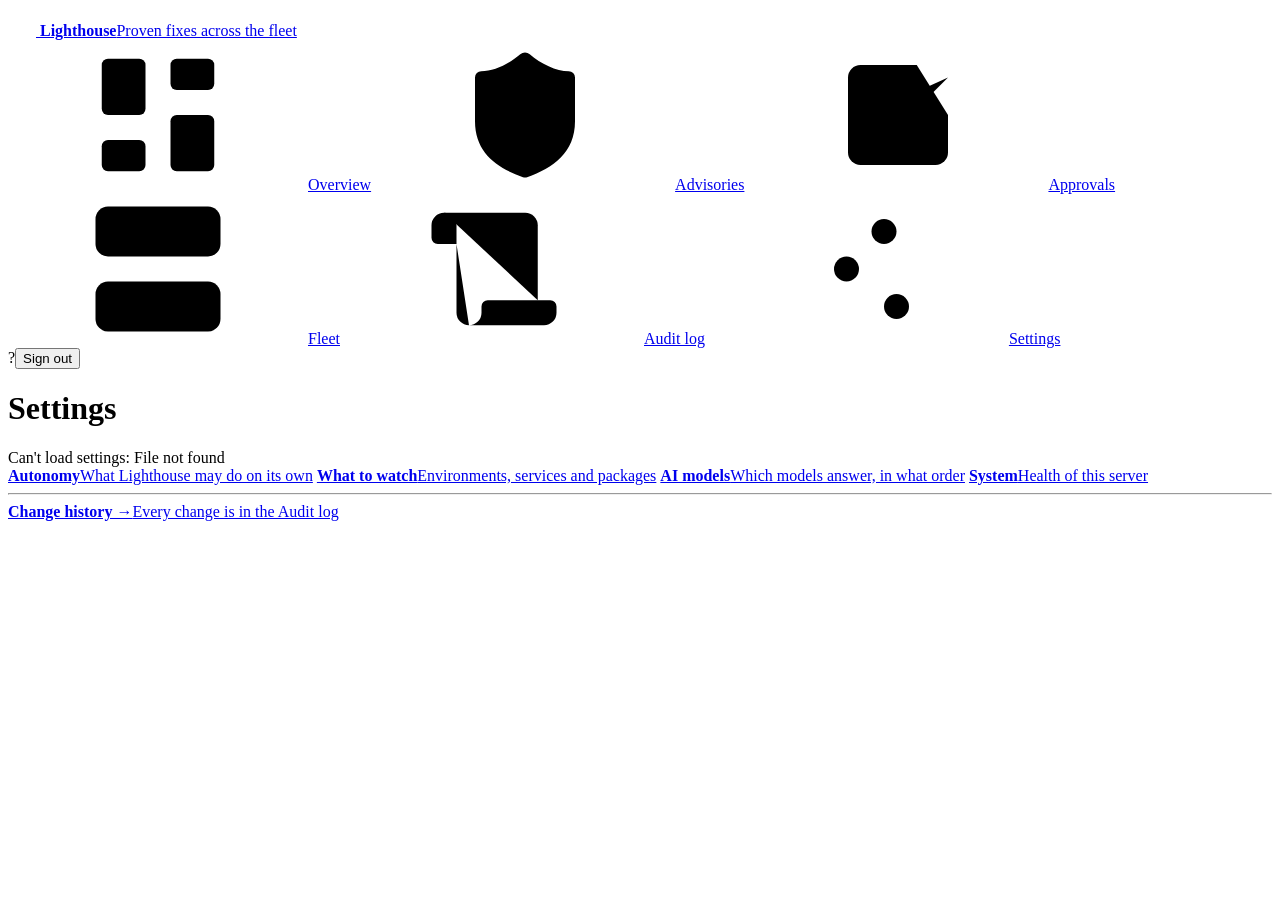
==== commit 320bb966: "Merge pull request #8 from euick0/claude/lighthouse-settings-audit Lighthouse: rebuild Settings and " ====
--- a/agent/static/settings.html
+++ b/agent/static/settings.html
@@ -5,460 +5,498 @@
 <meta name="viewport" content="width=device-width, initial-scale=1">
 <title>Settings · Lighthouse</title>
 <link rel="icon" href="/static/lighthouse.svg" type="image/svg+xml">
-<link rel="stylesheet" href="https://fonts.googleapis.com/css2?family=Inter:wght@400;500;600&family=JetBrains+Mono:wght@400;500&family=Space+Grotesk:wght@500;600&display=swap">
-<style>
-:root {
-  --bg: #F1EFE7; --panel: #FBFAF6; --ink: #12120F; --muted: #5E5A4E; --line: #DDD8C9;
-  --red: #B42318; --red-bg: #FBE7E3; --green: #1F6F3D; --green-bg: #E3F1E6;
-  --amber: #7A5A00; --amber-bg: #FFF1BF; --blue: #12120F; --blue-bg: #FFF1BF;
-  --grey-bg: #E8E5DA; --on-blue: #F1EFE7; --beam: #FFD23F;
-}
-* { box-sizing: border-box; }
-body { margin: 0; background: var(--bg); color: var(--ink); font: 14px/1.45 Inter, system-ui, -apple-system, "Segoe UI", sans-serif; }
-a { color: var(--amber); text-decoration: none; font-weight: 500; }
-a:hover { text-decoration: underline; }
-button, input, select { font: inherit; color: var(--ink); }
-button { border: 1px solid var(--line); background: var(--panel); border-radius: 6px; padding: 5px 10px; cursor: pointer; }
-button:hover { border-color: var(--muted); }
-button.primary { background: var(--blue); color: var(--on-blue); border-color: var(--blue); }
-button.danger { color: var(--red); }
-button:disabled, input:disabled, select:disabled { opacity: .55; cursor: default; }
-input[type=text], select { border: 1px solid var(--line); background: var(--bg); border-radius: 6px; padding: 5px 8px; min-width: 0; }
-.top { display: flex; align-items: center; gap: 12px; padding: 12px 20px; background: var(--ink); color: var(--bg); flex-wrap: wrap; }
-.top a { color: var(--beam); }
-.top .small { color: #B9B4A4; }
-.top .brand { display: inline-flex; align-items: center; gap: 8px; color: var(--bg); font: 600 16px "Space Grotesk", Inter, sans-serif; }
-.top h1 { font: 500 16px Inter, sans-serif; margin: 0; color: #B9B4A4; }
-.top .right { margin-left: auto; display: flex; gap: 12px; align-items: center; }
-.tabs { display: flex; gap: 4px; padding: 0 20px; background: var(--panel); border-bottom: 1px solid var(--line); overflow-x: auto; }
-.tabs button { border: 0; border-bottom: 2px solid transparent; border-radius: 0; padding: 10px 12px; color: var(--muted); background: none; white-space: nowrap; }
-.tabs button.on { color: var(--ink); border-bottom-color: var(--beam); font-weight: 600; }
-main { padding: 16px 20px 40px; display: grid; gap: 16px; max-width: 1200px; }
-section { background: var(--panel); border: 1px solid var(--line); border-radius: 12px; padding: 14px; min-width: 0; }
-h2 { font-size: 13px; margin: 0 0 10px; text-transform: uppercase; letter-spacing: .04em; color: var(--muted); }
-.sec-head { display: flex; justify-content: space-between; align-items: baseline; gap: 12px; flex-wrap: wrap; margin-bottom: 10px; }
-.sec-head h2 { margin: 0; }
-.grid { display: grid; grid-template-columns: repeat(auto-fit, minmax(min(340px, 100%), 1fr)); gap: 16px; align-items: start; }
-.small { color: var(--muted); font-size: 12px; }
-.chip { display: inline-block; border-radius: 999px; padding: 1px 8px; font-size: 12px; font-weight: 600; white-space: nowrap; }
-.c-red { background: var(--red-bg); color: var(--red); } .c-green { background: var(--green-bg); color: var(--green); }
-.c-amber { background: var(--amber-bg); color: var(--amber); } .c-blue { background: var(--blue-bg); color: var(--blue); }
-.c-grey { background: var(--grey-bg); color: var(--muted); }
-.btns { display: flex; gap: 8px; flex-wrap: wrap; align-items: center; }
-.note { background: var(--amber-bg); color: var(--amber); border-radius: 6px; padding: 8px 10px; font-size: 13px; }
-.msg { font-size: 13px; } .msg.err { color: var(--red); } .msg.ok { color: var(--green); }
-.facts { display: grid; grid-template-columns: 140px minmax(0, 1fr); gap: 6px 12px; margin: 0; }
-.facts dt { color: var(--muted); font-size: 12px; font-weight: 600; padding-top: 1px; }
-.facts dd { margin: 0; overflow-wrap: anywhere; }
-.bar { height: 6px; background: var(--grey-bg); border-radius: 3px; overflow: hidden; margin-top: 4px; }
-.bar > span { display: block; height: 100%; background: var(--blue); }
-.table-wrap { overflow-x: auto; }
-table { width: 100%; border-collapse: collapse; }
-th { text-align: left; font-size: 12px; color: var(--muted); font-weight: 600; padding: 6px 8px; border-bottom: 1px solid var(--line); white-space: nowrap; }
-td { padding: 8px; border-bottom: 1px solid var(--line); vertical-align: middle; }
-tr:last-child td { border-bottom: 0; }
-td.mono, .mono { font: 12px/1.4 "JetBrains Mono", ui-monospace, SFMono-Regular, Menlo, monospace; overflow-wrap: anywhere; }
-.chain { display: grid; gap: 8px; }
-.prov { display: grid; grid-template-columns: 28px minmax(120px, 160px) minmax(0, 1fr) auto; gap: 10px; align-items: center; border: 1px solid var(--line); border-radius: 8px; padding: 8px 10px; }
-.prov .n { font-weight: 700; color: var(--muted); text-align: center; }
-.prov input { width: 100%; }
-@media (max-width: 640px) { .prov { grid-template-columns: 24px minmax(0, 1fr); } .prov > :nth-child(n+3) { grid-column: 2; } .facts { grid-template-columns: minmax(0, 1fr); gap: 2px; } }
-.presets { display: grid; grid-template-columns: repeat(auto-fit, minmax(min(240px, 100%), 1fr)); gap: 12px; }
-.preset { border: 1px solid var(--line); border-radius: 8px; padding: 12px; display: grid; gap: 6px; align-content: start; }
-.preset.on { border-color: var(--blue); background: var(--blue-bg); }
-.preset b { font-size: 15px; }
-.rules { display: grid; gap: 0; }
-.rule { display: grid; grid-template-columns: minmax(0, 1fr) minmax(200px, 280px); gap: 12px; align-items: center; padding: 10px 0; border-bottom: 1px solid var(--line); }
-.rule:last-child { border-bottom: 0; }
-.rule select { width: 100%; }
-@media (max-width: 640px) { .rule { grid-template-columns: minmax(0, 1fr); gap: 6px; } }
-.changed { color: var(--blue); font-size: 11px; font-weight: 700; margin-left: 6px; }
-.checks { display: flex; gap: 8px 16px; flex-wrap: wrap; }
-.checks label, td label { display: inline-flex; gap: 6px; align-items: center; cursor: pointer; }
-tr.off td { opacity: .55; }
-.tags { display: flex; gap: 6px; flex-wrap: wrap; margin-top: 8px; }
-.tags .chip button { border: 0; background: none; padding: 0 0 0 4px; color: inherit; font-weight: 700; }
-.empty { color: var(--muted); padding: 8px 0; }
-[hidden] { display: none !important; }
-</style>
+<link rel="stylesheet" href="/static/lighthouse.css">
 </head>
 <body>
-<div class="top">
-  <a class="brand" href="/"><svg width="24" height="24" aria-hidden="true"><use href="/static/lighthouse.svg#mark"/></svg>Lighthouse</a>
-  <h1>Settings</h1>
-  <a href="/">← Back to dashboard</a>
-  <div class="right"><span id="me" class="small"></span></div>
+<div class="app" id="app">
+  <aside class="side" aria-label="Lighthouse">
+    <a class="brand" href="/#/overview"><svg class="logo" width="28" height="28" aria-hidden="true"><use href="/static/lighthouse.svg#mark"/></svg>
+      <span><b>Lighthouse</b><span class="tag">Proven fixes across the fleet</span></span></a>
+    <nav class="nav" aria-label="Sections">
+      <a href="/#/overview"><svg aria-hidden="true"><use href="#i-dash"/></svg><span>Overview</span></a>
+      <a href="/#/advisories"><svg aria-hidden="true"><use href="#i-shield"/></svg><span>Advisories</span></a>
+      <a href="/#/approvals"><svg aria-hidden="true"><use href="#i-check"/></svg><span>Approvals</span><span class="badge" id="badge" hidden></span></a>
+      <a href="/#/fleet"><svg aria-hidden="true"><use href="#i-server"/></svg><span>Fleet</span></a>
+      <a href="/#/audit"><svg aria-hidden="true"><use href="#i-scroll"/></svg><span>Audit log</span></a>
+      <a href="/settings" class="active" aria-current="page"><svg aria-hidden="true"><use href="#i-sliders"/></svg><span>Settings</span></a>
+    </nav>
+    <div class="side-foot">
+      <div class="who"><span class="avatar" id="avatar" aria-hidden="true">?</span><span id="me"></span><button id="signout" class="linkish">Sign out</button></div>
+      <div class="llm" id="llm"></div>
+    </div>
+  </aside>
+  <div class="main">
+    <div class="top">
+      <h1>Settings</h1>
+      <span id="role"></span>
+      <div class="right"><span class="small" id="saved-at"></span></div>
+    </div>
+    <div class="conn" id="conn" hidden></div>
+    <main>
+      <div class="note" id="readonly" hidden>You can look at these settings but not change them. Ask someone listed under <code>auth.admins</code> in the server config.</div>
+      <div class="set-layout">
+        <nav class="subnav" id="subnav" aria-label="Settings sections">
+          <a href="#autonomy" data-sec="autonomy"><b>Autonomy<i class="dirty" hidden></i></b><span>What Lighthouse may do on its own</span></a>
+          <a href="#scope" data-sec="scope"><b>What to watch<i class="dirty" hidden></i></b><span>Environments, services and packages</span></a>
+          <a href="#models" data-sec="models"><b>AI models<i class="dirty" hidden></i></b><span>Which models answer, in what order</span></a>
+          <a href="#system" data-sec="system"><b>System</b><span>Health of this server</span></a>
+          <hr>
+          <a href="/#/audit"><b>Change history →</b><span>Every change is in the Audit log</span></a>
+        </nav>
+
+        <div>
+          <!-- autonomy -->
+          <div class="panel" data-panel="autonomy" hidden>
+            <div class="panel-head"><h2>Autonomy</h2>
+              <p>Decide what Lighthouse may do without asking. Pick a level, then fine-tune single rules if you need to. Changes apply to the next decision; nothing already running changes.</p></div>
+            <section aria-labelledby="lvl-h"><div class="sec-head"><h2 id="lvl-h">Level</h2><span id="lvl-note" class="small"></span></div>
+              <div class="levels" id="levels"></div></section>
+            <section aria-labelledby="rules-h"><div class="sec-head"><h2 id="rules-h">Rules</h2><span class="small">Each rule says what happens in one situation.</span></div>
+              <div class="rules" id="rules"></div>
+              <div class="sec-foot"><span class="small" id="rules-src"></span><button class="quiet admin" id="reset-policy" hidden>Restore policy.yaml</button></div></section>
+          </div>
+
+          <!-- scope -->
+          <div class="panel" data-panel="scope" hidden>
+            <div class="panel-head"><h2>What to watch</h2>
+              <p>Lighthouse only matches advisories, runs exploit checks and changes things on what is ticked here. Untick anything your team handles by hand.</p></div>
+            <section aria-labelledby="env-h"><div class="sec-head"><h2 id="env-h">Environments</h2><span class="small">Unticked: nothing running there is touched.</span></div>
+              <div class="checks" id="scope-targets"></div></section>
+            <section aria-labelledby="svc-h"><div class="sec-head"><h2 id="svc-h">Services</h2><button id="scan">Scan packages</button></div>
+              <div class="table-wrap"><table class="stack"><thead><tr><th>Watch</th><th>Service</th><th>Environment</th><th>Exposure</th><th>Packages</th><th class="hide-sm">Image</th></tr></thead><tbody id="scope-workloads"></tbody></table></div></section>
+            <section aria-labelledby="eco-h"><div class="sec-head"><h2 id="eco-h">Package ecosystems</h2><span class="small">For example Maven for Java and PyPI for Python.</span></div>
+              <div class="checks" id="scope-ecos"></div></section>
+            <section aria-labelledby="pkg-h"><div class="sec-head"><h2 id="pkg-h">Packages to leave alone</h2><span class="small">Advisories for these are never matched anywhere.</span></div>
+              <form class="add-row" id="pkg-form"><input type="text" id="pkg-input" list="pkg-list" placeholder="e.g. org.apache.logging.log4j:log4j-core" class="admin" aria-label="Package name">
+                <datalist id="pkg-list"></datalist><button class="admin" type="submit">Add package</button></form>
+              <div class="tags" id="scope-pkgs"></div>
+              <div class="sec-foot"><span class="small" id="scope-src"></span><button class="quiet admin" id="reset-scope" hidden>Watch everything again</button></div></section>
+          </div>
+
+          <!-- models -->
+          <div class="panel" data-panel="models" hidden>
+            <div class="panel-head"><h2>AI models</h2>
+              <p>Lighthouse asks the first model in the list and moves down when one doesn't answer. Hosted models only see redacted prompts, and only when the Privacy rule under Autonomy allows it. API keys stay in <code>.env</code> on the server.</p></div>
+            <section aria-labelledby="order-h"><div class="sec-head"><h2 id="order-h">Answer order</h2><span id="llm-status"></span></div>
+              <div class="provs" id="chain"></div>
+              <div class="add-row" style="margin-top:12px"><select id="add-provider" aria-label="Model provider to add"></select><button id="add-provider-btn" class="admin">Add to the list</button></div>
+              <div id="test-out" class="items" style="margin-top:12px" hidden></div>
+              <div class="sec-foot"><span class="small" id="llm-src"></span><button class="quiet admin" id="reset-llm" hidden>Restore config files</button><button id="test-llm">Test saved models</button></div></section>
+            <section aria-labelledby="mode-h"><div class="sec-head"><h2 id="mode-h">Answers</h2></div>
+              <div class="choice" id="modes">
+                <label><input type="radio" name="mode" value="live" class="admin"><span><b>Live</b><span class="small">Ask the model. Use an earlier answer only if it doesn't respond.</span></span></label>
+                <label><input type="radio" name="mode" value="cache" class="admin"><span><b>Cached answers only</b><span class="small">Never call a model. A safety net for demos and outages.</span></span></label>
+              </div></section>
+          </div>
+
+          <!-- system -->
+          <div class="panel" data-panel="system" hidden>
+            <div class="panel-head"><h2>System</h2><p>Live health of the server Lighthouse runs on. Read only; updates every 5 seconds.</p></div>
+            <div class="health" id="system"><section><div class="empty">Loading…</div></section></div>
+          </div>
+        </div>
+      </div>
+    </main>
+  </div>
 </div>
-<nav class="tabs" id="tabs">
-  <button data-tab="server" class="on">Server</button>
-  <button data-tab="model">AI model</button>
-  <button data-tab="permissions">AI permissions</button>
-  <button data-tab="scope">Scope</button>
-  <button data-tab="activity">Activity</button>
-</nav>
-<main>
-  <div id="readonly" class="note" hidden>You can view these settings but not change them (ask someone listed in <code>auth.admins</code> or <code>auth.approvers</code>).</div>
-
-  <!-- server -->
-  <div data-panel="server" class="grid" id="server"></div>
-
-  <!-- model -->
-  <div data-panel="model" hidden>
-    <section>
-      <div class="sec-head"><h2>Models in use</h2><span id="llm-status" class="small"></span></div>
-      <p class="small">Lighthouse asks the first model in the list; when it cannot answer, the next one. Hosted models only receive redacted prompts, and only when AI permissions allow it. API keys stay in <code>.env</code>.</p>
-      <div class="chain" id="chain"></div>
-      <div class="btns" style="margin-top: 10px">
-        <select id="add-provider" aria-label="Add a provider"></select>
-        <button id="add-provider-btn" class="admin">Add</button>
-      </div>
-    </section>
-    <section>
-      <h2>Answers</h2>
-      <div class="rule">
-        <div><b>Mode</b><div class="small">Live asks the model and falls back to cached answers. Cache only never calls a model (stage safety net).</div></div>
-        <select id="mode" class="admin"><option value="live">Live</option><option value="cache">Cache only</option></select>
-      </div>
-    </section>
-    <div class="btns">
-      <button class="primary admin" id="save-llm">Save models</button>
-      <button class="admin" id="test-llm">Test connection</button>
-      <button class="danger admin" id="reset-llm">Reset to config files</button>
-      <span class="msg" id="llm-msg"></span>
-    </div>
-    <section id="test-out" hidden><h2>Connection test</h2><div id="test-rows"></div></section>
-  </div>
-
-  <!-- permissions -->
-  <div data-panel="permissions" hidden>
-    <section>
-      <h2>Autonomy level</h2>
-      <div class="presets" id="presets"></div>
-    </section>
-    <section>
-      <div class="sec-head"><h2>Rules</h2><span class="small">Changes made here are marked <span class="changed">CHANGED</span>; the rest comes from policy.yaml.</span></div>
-      <div class="rules" id="rules"></div>
-    </section>
-    <div class="btns">
-      <button class="primary admin" id="save-policy">Save rules</button>
-      <button class="danger admin" id="reset-policy">Reset to policy.yaml</button>
-      <span class="msg" id="policy-msg"></span>
-    </div>
-  </div>
-
-  <!-- scope -->
-  <div data-panel="scope" hidden>
-    <section>
-      <h2>Environments</h2>
-      <p class="small">Unticked environments are left alone: no runs, probes or advisories for anything running there.</p>
-      <div class="checks" id="scope-targets"></div>
-    </section>
-    <section>
-      <div class="sec-head"><h2>Services</h2><button id="scan">Scan packages</button></div>
-      <div class="table-wrap"><table><thead><tr><th>Work on</th><th>Service</th><th>Environment</th><th>Exposure</th><th>Packages</th><th>Image</th></tr></thead><tbody id="scope-workloads"></tbody></table></div>
-    </section>
-    <section>
-      <h2>Package ecosystems</h2>
-      <div class="checks" id="scope-ecos"></div>
-    </section>
-    <section>
-      <h2>Packages to leave alone</h2>
-      <p class="small">Advisories for these packages are not matched anywhere, e.g. one your team patches by hand.</p>
-      <div class="btns">
-        <input type="text" id="pkg-input" list="pkg-list" placeholder="org.apache.logging.log4j:log4j-core" size="36" class="admin" aria-label="Package">
-        <datalist id="pkg-list"></datalist>
-        <button id="pkg-add" class="admin">Add</button>
-      </div>
-      <div class="tags" id="scope-pkgs"></div>
-    </section>
-    <div class="btns">
-      <button class="primary admin" id="save-scope">Save scope</button>
-      <button class="danger admin" id="reset-scope">Work on everything</button>
-      <span class="msg" id="scope-msg"></span>
-    </div>
-  </div>
-
-  <!-- activity -->
-  <div data-panel="activity" hidden>
-    <section>
-      <h2>Who changed what</h2>
-      <div class="table-wrap"><table><thead><tr><th>When</th><th>Who</th><th>Action</th><th>On</th><th>Detail</th></tr></thead><tbody id="audit"></tbody></table></div>
-    </section>
-  </div>
-</main>
+
+<div class="savebar" id="savebar" role="region" aria-label="Unsaved changes" hidden>
+  <span id="savebar-text"></span><button class="ghost" id="discard">Discard</button><button class="beam" id="save">Save changes</button>
+</div>
+<dialog id="confirm"><p id="confirm-text"></p><div class="btns" style="justify-content:flex-end">
+  <button id="confirm-no">Cancel</button><button class="primary" id="confirm-yes">Confirm</button></div></dialog>
+<div class="toasts" id="toasts" aria-live="polite"></div>
+
+<svg width="0" height="0" style="position:absolute" aria-hidden="true">
+  <symbol id="i-dash" viewBox="0 0 24 24"><rect width="7" height="9" x="3" y="3" rx="1"/><rect width="7" height="5" x="14" y="3" rx="1"/><rect width="7" height="9" x="14" y="12" rx="1"/><rect width="7" height="5" x="3" y="16" rx="1"/></symbol>
+  <symbol id="i-shield" viewBox="0 0 24 24"><path d="M20 13c0 5-3.5 7.5-7.66 8.95a1 1 0 0 1-.67-.01C7.5 20.5 4 18 4 13V6a1 1 0 0 1 1-1c2 0 4.5-1.2 6.24-2.72a1.17 1.17 0 0 1 1.52 0C14.51 3.81 17 5 19 5a1 1 0 0 1 1 1z"/><path d="M12 8v4"/><path d="M12 16h.01"/></symbol>
+  <symbol id="i-check" viewBox="0 0 24 24"><path d="M9 11l3 3 8-8"/><path d="M20 12v6a2 2 0 0 1-2 2H6a2 2 0 0 1-2-2V6a2 2 0 0 1 2-2h9"/></symbol>
+  <symbol id="i-server" viewBox="0 0 24 24"><rect width="20" height="8" x="2" y="2" rx="2"/><rect width="20" height="8" x="2" y="14" rx="2"/><path d="M6 6h.01"/><path d="M6 18h.01"/></symbol>
+  <symbol id="i-scroll" viewBox="0 0 24 24"><path d="M15 12h-5"/><path d="M15 8h-5"/><path d="M19 17V5a2 2 0 0 0-2-2H4"/><path d="M8 21h12a2 2 0 0 0 2-2v-1a1 1 0 0 0-1-1H11a1 1 0 0 0-1 1v1a2 2 0 1 1-4 0V5a2 2 0 1 0-4 0v2a1 1 0 0 0 1 1h3"/></symbol>
+  <symbol id="i-sliders" viewBox="0 0 24 24"><path d="M4 6h10"/><path d="M18 6h2"/><circle cx="16" cy="6" r="2"/><path d="M4 12h4"/><path d="M12 12h8"/><circle cx="10" cy="12" r="2"/><path d="M4 18h12"/><circle cx="18" cy="18" r="2"/></symbol>
+</svg>
+
 <script>
 const $ = (s) => document.querySelector(s);
+const $$ = (s) => [...document.querySelectorAll(s)];
 const esc = (s) => String(s ?? "").replace(/[&<>"']/g, (c) => ({"&": "&amp;", "<": "&lt;", ">": "&gt;", '"': "&quot;", "'": "&#39;"}[c]));
+const chip = (cls, text, title = "") => `<span class="chip ${cls}"${title ? ` title="${esc(title)}"` : ""}>${esc(text)}</span>`;
+const plural = (n, word, many) => `${n} ${n === 1 ? word : (many || word + "s")}`;
+const clone = (o) => JSON.parse(JSON.stringify(o));
+
+// ------------------------------------------------------------------ auth
+// Same token as the dashboard. When the server rejects it (or there is none and login is on),
+// the dashboard's sign-in screen takes over; with auth "none" no token is needed at all.
 const store = { get: () => { try { return localStorage.getItem("pp-token"); } catch { return null; } },
-                set: (t) => { try { localStorage.setItem("pp-token", t); } catch {} } };
-let token = store.get(), asking = false;
+                clear: () => { try { localStorage.removeItem("pp-token"); } catch {} } };
+const token = store.get();
 const api = async (path, opts = {}) => {
   const headers = { ...(opts.headers || {}), Authorization: `Bearer ${token || ""}` };
   if (opts.json !== undefined) { headers["Content-Type"] = "application/json"; opts = { ...opts, body: JSON.stringify(opts.json) }; }
   const r = await fetch(path, { ...opts, headers });
-  if (r.status === 401 && !asking) {
-    asking = true;
-    const given = prompt("Lighthouse API token:");
-    asking = false;
-    if (given) { token = given.trim(); store.set(token); return api(path, opts); }
-  }
+  if (r.status === 401) { store.clear(); location.replace("/"); throw new Error("Signed out"); }
   if (!r.ok) throw new Error((await r.json().catch(() => ({}))).detail || r.statusText);
   return r.json();
 };
-const say = (id, text, ok = true) => { const el = $(id); el.textContent = text; el.className = `msg ${ok ? "ok" : "err"}`; };
-const bytes = (n) => n == null ? "?" : n >= 1e12 ? `${(n / 1e12).toFixed(1)} TB` : n >= 1e9 ? `${(n / 1e9).toFixed(1)} GB` : `${Math.round(n / 1e6)} MB`;
-const dur = (s) => s == null ? "?" : s >= 86400 ? `${Math.floor(s / 86400)}d ${Math.floor(s % 86400 / 3600)}h` : s >= 3600 ? `${Math.floor(s / 3600)}h ${Math.floor(s % 3600 / 60)}m` : `${Math.floor(s / 60)}m`;
-const chip = (cls, t) => `<span class="chip ${cls}">${esc(t)}</span>`;
-const bar = (used, total) => total ? `<div class="bar"><span style="width:${Math.min(100, 100 * used / total).toFixed(0)}%"></span></div>` : "";
-
-let S = null, mayAdmin = false, tab = "server", serverTimer = null;
-let chain = [], scope = null, policyDraft = null;
-
-// ------------------------------------------------------------------ tabs
+
+function toast(text, bad = false) {
+  const el = document.createElement("div");
+  el.className = "toast" + (bad ? " bad" : "");
+  el.textContent = text;
+  $("#toasts").append(el);
+  setTimeout(() => el.remove(), 5000);
+}
+function confirmDialog(text, yes) {
+  const dlg = $("#confirm");
+  $("#confirm-text").textContent = text;
+  $("#confirm-yes").textContent = yes;
+  dlg.showModal();
+  return new Promise((resolve) => {
+    const done = (v) => { dlg.close(); $("#confirm-yes").onclick = $("#confirm-no").onclick = null; resolve(v); };
+    $("#confirm-yes").onclick = () => done(true);
+    $("#confirm-no").onclick = () => done(false);
+    dlg.oncancel = () => done(false);
+  });
+}
+// re-render without losing keyboard focus: elements are found again by their data-key
+function keepFocus(fn) {
+  const key = document.activeElement?.dataset?.key;
+  fn();
+  if (key) document.querySelector(`[data-key="${CSS.escape(key)}"]`)?.focus();
+}
+
+// ----------------------------------------------------------------- state
+// S is what the server has; the drafts are what this page shows. A section is "unsaved" while they differ.
+let S = null, mayAdmin = false, sec = "autonomy", sysTimer = null;
+let chain = [], mode = "live", policy = null, scope = null;
+const saved = {};
+const SECTIONS = { autonomy: "Autonomy", scope: "What to watch", models: "AI models", system: "System" };
+const OLD = { server: "system", model: "models", permissions: "autonomy" };
+
+function snapshot() {
+  saved.models = JSON.stringify({ chain, mode });
+  saved.autonomy = JSON.stringify(policy);
+  saved.scope = JSON.stringify(scope);
+}
+function dirty() {
+  return { models: JSON.stringify({ chain, mode }) !== saved.models,
+           autonomy: JSON.stringify(policy) !== saved.autonomy,
+           scope: JSON.stringify(scope) !== saved.scope };
+}
+function updateSavebar() {
+  const d = dirty(), names = Object.keys(d).filter((k) => d[k]);
+  $$("#subnav a[data-sec]").forEach((a) => { const i = a.querySelector(".dirty"); if (i) i.hidden = !d[a.dataset.sec]; });
+  $("#savebar").hidden = !names.length || !mayAdmin;
+  $("#savebar-text").innerHTML = `Unsaved changes in <b>${names.map((n) => esc(SECTIONS[n])).join(", ")}</b>`;
+}
+window.addEventListener("beforeunload", (e) => { if (mayAdmin && Object.values(dirty()).some(Boolean)) { e.preventDefault(); e.returnValue = ""; } });
+
+// ------------------------------------------------------------- sections
 function show(name) {
-  tab = name;
-  document.querySelectorAll("#tabs button").forEach((b) => b.classList.toggle("on", b.dataset.tab === name));
-  document.querySelectorAll("[data-panel]").forEach((p) => { p.hidden = p.dataset.panel !== name; });
-  try { history.replaceState(null, "", `#${name}`); } catch {}
-  clearInterval(serverTimer);
-  if (name === "server") { loadServer(); serverTimer = setInterval(loadServer, 5000); }
-  if (name === "activity") loadAudit();
-}
-$("#tabs").addEventListener("click", (e) => { if (e.target.dataset.tab) show(e.target.dataset.tab); });
-
-function lockForViewers() {
+  sec = SECTIONS[name] ? name : "autonomy";
+  $$("#subnav a[data-sec]").forEach((a) => { a.classList.toggle("on", a.dataset.sec === sec); a.toggleAttribute("aria-current", a.dataset.sec === sec); });
+  $$("[data-panel]").forEach((p) => { p.hidden = p.dataset.panel !== sec; });
+  $(`#subnav a[data-sec="${sec}"]`)?.scrollIntoView({ block: "nearest", inline: "nearest" });
+  document.title = `${SECTIONS[sec]} · Settings · Lighthouse`;
+  try { history.replaceState(null, "", `#${sec}`); } catch {}
+  clearInterval(sysTimer);
+  if (sec === "system") { loadSystem(); sysTimer = setInterval(loadSystem, 5000); }
+}
+window.addEventListener("hashchange", () => {
+  const h = location.hash.slice(1);
+  if (h === "activity") location.replace("/#/audit");
+  else if (S && h !== sec) show(OLD[h] || h);
+});
+$("#subnav").addEventListener("click", (e) => {
+  const a = e.target.closest("a[data-sec]");
+  if (a) { e.preventDefault(); show(a.dataset.sec); window.scrollTo({ top: 0 }); }
+});
+
+function lock() {
   $("#readonly").hidden = mayAdmin;
-  document.querySelectorAll(".admin").forEach((el) => { el.disabled = !mayAdmin; });
-}
-
-// ---------------------------------------------------------------- server
-async function loadServer() {
-  let s;
-  try { s = await api("/api/system"); } catch (e) { $("#server").innerHTML = `<section class="msg err">${esc(e.message)}</section>`; return; }
-  const h = s.host, a = s.agent, o = s.ollama, mem = h.memory;
-  const items = Object.entries(a.items).map(([k, n]) => `${n} ${k.replace("_", " ")}`).join(", ") || "none yet";
-  const envs = s.environments.map((e) => `
-    <div style="margin-bottom:10px"><b>${esc(e.label)}</b> <span class="small">${esc(e.kind)} · ${esc(e.provider || "")}</span>
-      ${e.error ? `<div class="msg err">${esc(e.error)}</div>` : ""}
-      <div class="table-wrap"><table><tbody>${e.workloads.map((w) => `<tr class="${w.in_scope ? "" : "off"}"><td>${esc(w.name)}</td><td class="mono">${esc(w.image.split("/").pop())}</td><td>${w.in_scope ? chip("c-green", "in scope") : chip("c-grey", "left alone")}</td></tr>`).join("") || `<tr><td class="small">no workloads</td></tr>`}</tbody></table></div>
-    </div>`).join("");
-  $("#server").innerHTML = `
-    <section><h2>This server</h2><dl class="facts">
-      <dt>Host</dt><dd>${esc(h.hostname)} <span class="small">${esc(h.os)}</span></dd>
-      <dt>CPU</dt><dd>${h.cpus} cores${h.load ? ` · load ${h.load.map((x) => x.toFixed(2)).join(" / ")}` : ""}${h.load ? bar(h.load[0], h.cpus) : ""}</dd>
-      <dt>Memory</dt><dd>${mem ? (mem.available != null ? `${bytes(mem.total - mem.available)} used of ${bytes(mem.total)}${bar(mem.total - mem.available, mem.total)}` : `${bytes(mem.total)} total`) : "?"}</dd>
-      <dt>Disk</dt><dd>${bytes(h.disk.total - h.disk.free)} used of ${bytes(h.disk.total)}${bar(h.disk.total - h.disk.free, h.disk.total)}</dd>
-      ${h.uptime ? `<dt>Up</dt><dd>${dur(h.uptime)}</dd>` : ""}
-      <dt>Tools</dt><dd>${Object.entries(s.tools).map(([t, ok]) => chip(ok ? "c-green" : "c-grey", t)).join(" ")}</dd>
-    </dl></section>
-    <section><h2>Lighthouse</h2><dl class="facts">
-      <dt>Process</dt><dd>pid ${a.pid}, up ${dur(a.uptime)}${a.demo ? " · " + chip("c-amber", "demo controls on") : ""}</dd>
-      <dt>Working now</dt><dd>${a.rollout_in_progress ? chip("c-blue", "rollout in progress") : a.runs_in_progress ? chip("c-blue", `${a.runs_in_progress} run(s) in progress`) : chip("c-grey", "idle")}</dd>
-      <dt>Workers</dt><dd>${a.workers.map((w) => chip("c-green", w.replace("pp-", ""))).join(" ") || chip("c-amber", "none running")}</dd>
-      <dt>Decisions</dt><dd>${esc(items)}</dd>
-      <dt>Model</dt><dd class="mono">${esc(a.llm.providers)} <span class="small">(${esc(a.llm.mode)})</span></dd>
-      <dt>Sovereignty</dt><dd>${a.llm.sovereign ? chip("c-green", "nothing left this infrastructure") : chip("c-amber", `${a.llm.hosted_calls} hosted call(s), ${a.llm.redactions} redaction(s)`)} <span class="small">${a.llm.local_calls} local call(s)</span></dd>
-      <dt>Login</dt><dd>${esc(a.auth)}</dd>
-    </dl></section>
-    <section><h2>Model server (Ollama)</h2><dl class="facts">
-      <dt>Address</dt><dd class="mono">${esc(o.url)}</dd>
-      <dt>Status</dt><dd>${o.reachable ? chip("c-green", "reachable") : chip("c-red", "not reachable")} ${o.reachable ? `<span class="small">${o.installed} model(s) installed</span>` : ""}</dd>
-      ${o.reachable ? `<dt>In memory</dt><dd>${o.loaded.map((m) => `<div><span class="mono">${esc(m.name)}</span> <span class="small">${bytes(m.vram || m.size)}${m.vram ? " on GPU" : ""}</span></div>`).join("") || `<span class="small">none loaded (loads on the next question)</span>`}</dd>` : ""}
-    </dl></section>
-    <section><h2>Containers on this host</h2>${s.containers == null ? `<div class="empty">Docker is not available here.</div>` : s.containers.length ? `
-      <div class="table-wrap"><table><thead><tr><th>Name</th><th>Image</th><th>Status</th></tr></thead><tbody>
-      ${s.containers.map((c) => `<tr><td>${esc(c.name)}</td><td class="mono">${esc(c.image)}</td><td class="small">${esc(c.status)}</td></tr>`).join("")}</tbody></table></div>` : `<div class="empty">No containers running.</div>`}</section>
-    <section style="grid-column: 1 / -1"><h2>Fleet</h2>${envs || `<div class="empty">No environments in fleet.yaml.</div>`}</section>`;
-}
-
-// ----------------------------------------------------------------- model
-function renderChain() {
-  const avail = Object.fromEntries(S.llm.available.map((p) => [p.name, p]));
-  $("#chain").innerHTML = chain.map((c, i) => {
-    const p = avail[c.name] || { name: c.name };
-    return `<div class="prov">
-      <span class="n">${i + 1}</span>
-      <div><b>${esc(c.name)}</b><div>${p.hosted ? chip(S.policy.effective.allow_hosted_llm ? "c-amber" : "c-red", "hosted") : chip("c-green", "our infrastructure")}
-        ${p.key_set === false ? chip("c-red", "no API key") : ""}</div></div>
-      <div><input type="text" class="admin" data-model="${i}" value="${esc(c.model)}" list="models-${i}" aria-label="Model for ${esc(c.name)}">
-        <datalist id="models-${i}"></datalist><div class="small mono">${esc(p.endpoint || "")}</div></div>
-      <div class="btns">
-        <button class="admin" data-up="${i}" ${i === 0 ? "disabled" : ""} aria-label="Move up">↑</button>
-        <button class="admin" data-down="${i}" ${i === chain.length - 1 ? "disabled" : ""} aria-label="Move down">↓</button>
-        <button class="admin danger" data-remove="${i}" ${chain.length === 1 ? "disabled" : ""}>Remove</button>
-      </div></div>`;
+  $$(".admin").forEach((el) => { if (!mayAdmin) el.disabled = true; });
+}
+
+// ------------------------------------------------------------- autonomy
+const DECISION = { auto: "Do it automatically", needs_approval: "Ask a person first", block: "Never do it",
+                   queue: "Wait for the maintenance window", ignore: "Take no action" };
+const RULE = {
+  "patch.clean": ["The fix passed every check", "Checksums, source match and the AI's review of the change all came back clean."],
+  "patch.unreviewed": ["The AI could not review the whole fix", "Some changed files could not be reviewed in time. Never automatic."],
+  "patch.suspicious": ["The fix contains something unexpected", "The review found behaviour that has nothing to do with the fix."],
+  "patch.malicious": ["The fix looks tampered with", "Checksums or the review show tampering."],
+  mitigate: ["Block the attack at the gateway", "A virtual patch filters the exploit in front of the service while no safe fix exists."],
+  blocked_patch_fallback: ["If a fix is blocked", null, { mitigate: "Block it at the gateway instead", none: "Hand it to a person" }],
+  act_now_when: ["Act right away on", "Everything else waits for the maintenance window.", { internet_exposed: "Internet-facing services", always: "Every service" }],
+  not_reachable: ["The AI says the vulnerable code is never used", "Internal services only. Internet-facing ones never wait longer than the maintenance window."],
+  allow_hosted_llm: ["Hosted AI models", "May prompts leave this infrastructure for a hosted model? They are always redacted first.", { true: "Allowed, redacted and counted", false: "Never: our own models only" }],
+};
+const GROUPS = [["When a fix is ready", ["patch.clean", "patch.unreviewed", "patch.suspicious", "patch.malicious"]],
+                ["When there is no safe fix", ["mitigate", "blocked_patch_fallback"]],
+                ["How urgent", ["act_now_when", "not_reachable"]],
+                ["Privacy", ["allow_hosted_llm"]]];
+const get = (pol, key) => key.startsWith("patch.") ? pol.patch[key.slice(6)] : pol[key];
+const put = (pol, key, v) => { if (key.startsWith("patch.")) pol.patch[key.slice(6)] = v; else pol[key] = v; };
+const allowed = (key) => get(S.policy.allowed, key);
+const overridden = (key) => { const c = S.policy.changed || {}; return key.startsWith("patch.") ? (c.patch || {})[key.slice(6)] !== undefined : c[key] !== undefined; };
+const samePolicy = (a, b) => Object.keys(b).every((k) => k === "patch" ? Object.keys(b.patch).every((v) => a.patch[v] === b.patch[v]) : a[k] === b[k]);
+const label = (key, v) => (RULE[key][2] || DECISION)[String(v)] || String(v);
+
+function renderAutonomy() {
+  const eff = S.policy.effective, presets = Object.entries(S.policy.presets);
+  const current = presets.find(([, p]) => samePolicy(eff, p.policy));
+  $("#levels").innerHTML = presets.map(([name, p]) => {
+    const on = current && current[0] === name;
+    return `<button class="level admin" data-preset="${esc(name)}" aria-pressed="${on}"${on ? " disabled" : ""}>
+      <b>${esc(p.label)}</b><span class="small">${esc(p.summary)}</span>${on ? `<span class="tick">${chip("c-beam", "Current level")}</span>` : ""}</button>`;
   }).join("");
-  const unused = S.llm.available.filter((p) => !chain.some((c) => c.name === p.name));
-  $("#add-provider").innerHTML = unused.map((p) => `<option value="${esc(p.name)}">${esc(p.name)}${p.hosted ? " (hosted)" : ""}</option>`).join("");
-  $("#add-provider").disabled = !mayAdmin || !unused.length;
-  $("#add-provider-btn").disabled = !mayAdmin || !unused.length;
-  chain.forEach((c, i) => api(`/api/settings/llm/models?provider=${encodeURIComponent(c.name)}`).then((r) => {
-    const dl = document.getElementById(`models-${i}`);
-    if (dl) dl.innerHTML = r.models.map((m) => `<option value="${esc(m)}">`).join("");
-  }).catch(() => {}));
-  lockForViewers();
-  if (!mayAdmin) document.querySelectorAll("#chain button").forEach((b) => { b.disabled = true; });
-}
-$("#chain").addEventListener("input", (e) => { if (e.target.dataset.model) chain[Number(e.target.dataset.model)].model = e.target.value; });
-$("#chain").addEventListener("click", (e) => {
-  const d = e.target.dataset;
-  if (d.up) { const i = Number(d.up); [chain[i - 1], chain[i]] = [chain[i], chain[i - 1]]; }
-  else if (d.down) { const i = Number(d.down); [chain[i + 1], chain[i]] = [chain[i], chain[i + 1]]; }
-  else if (d.remove) chain.splice(Number(d.remove), 1);
-  else return;
-  renderChain();
-});
-$("#add-provider-btn").addEventListener("click", () => {
-  const name = $("#add-provider").value;
-  const p = S.llm.available.find((x) => x.name === name);
-  if (p) { chain.push({ name, model: p.model || "" }); renderChain(); }
-});
-$("#save-llm").addEventListener("click", async () => {
-  try {
-    await api("/api/settings/llm", { method: "PUT", json: { providers: chain.map((c) => c.name), mode: $("#mode").value,
-      models: Object.fromEntries(chain.map((c) => [c.name, c.model])) } });
-    say("#llm-msg", "Saved. New questions use these models."); await load();
-  } catch (e) { say("#llm-msg", e.message, false); }
-});
-$("#reset-llm").addEventListener("click", async () => {
-  if (!confirm("Go back to the models in LLM_PROVIDER / patchpilot.yaml?")) return;
-  try { await api("/api/settings/llm", { method: "DELETE" }); say("#llm-msg", "Back to the config files."); await load(); }
-  catch (e) { say("#llm-msg", e.message, false); }
-});
-$("#test-llm").addEventListener("click", async () => {
-  $("#test-out").hidden = false; $("#test-rows").innerHTML = `<div class="small">Asking every model in the saved list…</div>`;
-  try {
-    const rows = await api("/api/settings/llm/test", { method: "POST" });
-    $("#test-rows").innerHTML = rows.map((r) => `<div>${r.ok ? chip("c-green", "answers") : chip("c-red", "no answer")} <b>${esc(r.name)}</b> <span class="mono">${esc(r.model)}</span>
-      <span class="small">${r.ok ? `${r.seconds}s` : esc(r.detail || "")}</span></div>`).join("");
-  } catch (e) { $("#test-rows").innerHTML = `<div class="msg err">${esc(e.message)}</div>`; }
-});
-
-// ----------------------------------------------------------- permissions
-const DECISION = { auto: "Do it automatically", needs_approval: "Ask a human first", block: "Never do it",
-                   queue: "Queue for the maintenance window", ignore: "Ignore the advisory" };
-const RULES = [
-  ["patch.clean", "Fix vetted clean", "The new version passed checksums, source match and the AI's diff review."],
-  ["patch.unreviewed", "Fix not fully reviewed", "The AI could not review every file it had to. Never automatic."],
-  ["patch.suspicious", "Fix looks suspicious", "The diff review found behaviour unrelated to the fix."],
-  ["patch.malicious", "Fix looks malicious", "Checksums or the review show tampering. Always blocked."],
-  ["mitigate", "Virtual patch on the gateway", "Block the exploit pattern in front of the service when no safe fix exists."],
-  ["not_reachable", "AI says the code is not reachable", "Internal workloads only; on internet-exposed ones this is never below a queue."],
-  ["act_now_when", "Act immediately on", null, { internet_exposed: "Internet-exposed services (queue the rest)", always: "Every service" }],
-  ["blocked_patch_fallback", "When a fix is blocked", null, { mitigate: "Virtual patch instead, if possible", none: "Nothing: escalate to a human" }],
-  ["allow_hosted_llm", "Hosted AI models", "May prompts (redacted) go to a model outside our own infrastructure?", { true: "Allowed, redacted and counted", false: "Never: our own models only" }],
-];
-const getP = (pol, key) => key.startsWith("patch.") ? pol.patch[key.slice(6)] : pol[key];
-const setP = (pol, key, v) => { if (key.startsWith("patch.")) pol.patch[key.slice(6)] = v; else pol[key] = v; };
-const allowed = (key) => key.startsWith("patch.") ? S.policy.allowed.patch[key.slice(6)] : S.policy.allowed[key];
-const changed = (key) => { const c = S.policy.changed || {}; return key.startsWith("patch.") ? (c.patch || {})[key.slice(6)] !== undefined : c[key] !== undefined; };
-
-function samePolicy(a, b) {
-  return Object.keys(b).every((k) => k === "patch" ? Object.keys(b.patch).every((v) => a.patch[v] === b.patch[v]) : a[k] === b[k]);
-}
-function renderPolicy() {
-  const eff = S.policy.effective;
-  $("#presets").innerHTML = Object.entries(S.policy.presets).map(([name, p]) => `
-    <div class="preset ${samePolicy(eff, p.policy) ? "on" : ""}"><b>${esc(p.label)}</b><span class="small">${esc(p.summary)}</span>
-      <div>${samePolicy(eff, p.policy) ? chip("c-blue", "current") : `<button class="admin" data-preset="${esc(name)}">Use this level</button>`}</div></div>`).join("");
-  $("#rules").innerHTML = RULES.map(([key, label, help, names]) => `
-    <div class="rule"><div><b>${esc(label)}</b>${changed(key) ? `<span class="changed">CHANGED</span>` : ""}${help ? `<div class="small">${esc(help)}</div>` : ""}</div>
-      <select class="admin" data-rule="${key}" ${allowed(key).length < 2 ? "disabled" : ""}>
-        ${allowed(key).map((v) => `<option value="${esc(String(v))}" ${String(getP(policyDraft, key)) === String(v) ? "selected" : ""}>${esc((names || DECISION)[String(v)] || v)}</option>`).join("")}
-      </select></div>`).join("");
-  lockForViewers();
-  document.querySelectorAll("#rules select").forEach((s) => { if (allowed(s.dataset.rule).length < 2) s.disabled = true; });
+  $("#lvl-note").innerHTML = current ? "" : chip("c-amber", "Custom", "The saved rules don't match any level exactly") + " Your rules don't match a level exactly.";
+  $("#rules").innerHTML = GROUPS.map(([title, keys]) => `<div class="rule-group"><h3>${esc(title)}</h3>${keys.map((key) => {
+    const [name, help] = RULE[key], opts = allowed(key), now = get(policy, key), was = get(eff, key);
+    const tags = (String(now) !== String(was) ? chip("c-blue", "Unsaved") : overridden(key) ? chip("c-amber", "Changed here", "Overrides policy.yaml") : "");
+    const control = opts.length < 2
+      ? `<div class="fixed">${chip("c-grey", label(key, opts[0]))}<span>Always</span></div>`
+      : `<select class="admin" data-rule="${key}" data-key="rule:${key}" aria-label="${esc(name)}">${opts.map((v) =>
+          `<option value="${esc(String(v))}"${String(now) === String(v) ? " selected" : ""}>${esc(label(key, v))}</option>`).join("")}</select>`;
+    return `<div class="rule"><div><b>${esc(name)}</b> ${tags}${help ? `<div class="small">${esc(help)}</div>` : ""}</div>${control}</div>`;
+  }).join("")}</div>`).join("");
+  const any = Object.keys(S.policy.changed || {}).length > 0;
+  $("#rules-src").textContent = any ? "Rules marked “Changed here” override policy.yaml on the server." : "Every rule comes from policy.yaml on the server.";
+  $("#reset-policy").hidden = !any;
+  lock();
 }
 $("#rules").addEventListener("change", (e) => {
   const key = e.target.dataset.rule; if (!key) return;
-  setP(policyDraft, key, key === "allow_hosted_llm" ? e.target.value === "true" : e.target.value);
-});
-$("#presets").addEventListener("click", async (e) => {
-  const name = e.target.dataset.preset; if (!name) return;
-  if (name === "autonomous" && !confirm("Let Lighthouse apply clean fixes and virtual patches on every service without asking?")) return;
-  try { await api("/api/settings/policy", { method: "PUT", json: { preset: name } }); say("#policy-msg", "Autonomy level changed."); await load(); }
-  catch (err) { say("#policy-msg", err.message, false); }
-});
-$("#save-policy").addEventListener("click", async () => {
-  try { await api("/api/settings/policy", { method: "PUT", json: policyDraft }); say("#policy-msg", "Saved. Applies to the next decision."); await load(); }
-  catch (e) { say("#policy-msg", e.message, false); }
+  put(policy, key, key === "allow_hosted_llm" ? e.target.value === "true" : e.target.value);
+  keepFocus(renderAutonomy); updateSavebar();
+});
+$("#levels").addEventListener("click", async (e) => {
+  const b = e.target.closest("[data-preset]"); if (!b || b.disabled) return;
+  const p = S.policy.presets[b.dataset.preset];
+  const lose = dirty().autonomy ? " Your unsaved rule edits are dropped." : "";
+  if (!await confirmDialog(`Switch to “${p.label}”? ${p.summary} The rules below change to match.${lose}`, `Use ${p.label}`)) return;
+  try { await api("/api/settings/policy", { method: "PUT", json: { preset: b.dataset.preset } }); toast(`Autonomy level is now ${p.label}.`); await load({ keep: ["models", "scope"] }); }
+  catch (err) { toast(err.message, true); }
 });
 $("#reset-policy").addEventListener("click", async () => {
-  if (!confirm("Drop the changes made here and use policy.yaml as it is?")) return;
-  try { await api("/api/settings/policy", { method: "DELETE" }); say("#policy-msg", "Back to policy.yaml."); await load(); }
-  catch (e) { say("#policy-msg", e.message, false); }
-});
-
-// ----------------------------------------------------------------- scope
+  if (!await confirmDialog("Drop the rule changes made here and use policy.yaml as it is?", "Restore policy.yaml")) return;
+  try { await api("/api/settings/policy", { method: "DELETE" }); toast("Rules restored from policy.yaml."); await load({ keep: ["models", "scope"] }); }
+  catch (e) { toast(e.message, true); }
+});
+
+// ---------------------------------------------------------------- scope
+const toggle = (list, v, on) => { const i = list.indexOf(v); if (on && i >= 0) list.splice(i, 1); if (!on && i < 0) list.push(v); };
 function renderScope() {
   const sc = S.scope, ex = scope;
-  $("#scope-targets").innerHTML = sc.targets.map((t) => `<label><input type="checkbox" class="admin" data-target="${esc(t.name)}" ${ex.targets.includes(t.name) ? "" : "checked"}>
-    ${esc(t.label)} <span class="small">${t.workloads} service(s)${t.error ? " · unreachable" : ""}</span></label>`).join("") || `<span class="empty">No environments.</span>`;
+  $("#scope-targets").innerHTML = sc.targets.map((t) => `<label><input type="checkbox" class="admin" data-target="${esc(t.name)}" data-key="t:${esc(t.name)}" ${ex.targets.includes(t.name) ? "" : "checked"}>
+    <span>${esc(t.label)}</span><span class="small">${t.error ? "unreachable" : plural(t.workloads, "service")}</span></label>`).join("") || `<div class="empty">No environments configured yet.</div>`;
+  const envLabel = Object.fromEntries(sc.targets.map((t) => [t.name, t.label]));
   $("#scope-workloads").innerHTML = sc.workloads.map((w) => {
     const envOff = ex.targets.includes(w.target), on = !envOff && !ex.workloads.includes(w.id);
-    return `<tr class="${on ? "" : "off"}"><td><label><input type="checkbox" class="admin" data-workload="${esc(w.id)}" ${ex.workloads.includes(w.id) ? "" : "checked"} ${envOff ? "disabled" : ""}></label></td>
-      <td><b>${esc(w.name)}</b></td><td>${esc(w.target)}</td><td>${w.internet_exposed ? chip("c-red", "internet") : chip("c-grey", "internal")}</td>
-      <td>${w.packages == null ? `<span class="small">not scanned</span>` : w.packages}</td><td class="mono">${esc(w.image.split("/").pop())}</td></tr>`;
-  }).join("") || `<tr><td colspan="6" class="empty">No services discovered.</td></tr>`;
-  $("#scope-ecos").innerHTML = sc.ecosystems.map((e) => `<label><input type="checkbox" class="admin" data-eco="${esc(e)}" ${ex.ecosystems.includes(e) ? "" : "checked"}> ${esc(e)}</label>`).join("");
+    return `<tr class="${on ? "" : "off"}"><td><input type="checkbox" class="admin" data-workload="${esc(w.id)}" data-key="w:${esc(w.id)}" aria-label="Watch ${esc(w.name)}"
+        ${ex.workloads.includes(w.id) ? "" : "checked"} ${envOff ? `disabled title="Its environment is unticked"` : ""}></td>
+      <td><b>${esc(w.name)}</b></td><td>${esc(envLabel[w.target] || w.target)}</td>
+      <td>${w.internet_exposed ? chip("c-red", "Internet-facing") : chip("c-grey", "Internal")}</td>
+      <td>${w.packages == null ? `<span class="small">Not scanned yet</span>` : w.packages}</td><td class="hide-sm small mono">${esc(w.image.split("/").pop())}</td></tr>`;
+  }).join("") || `<tr><td colspan="6"><div class="empty">No services discovered yet.</div></td></tr>`;
+  $("#scope-ecos").innerHTML = sc.ecosystems.map((e) => `<label><input type="checkbox" class="admin" data-eco="${esc(e)}" data-key="e:${esc(e)}" ${ex.ecosystems.includes(e) ? "" : "checked"}> <span>${esc(e)}</span></label>`).join("")
+    || `<div class="empty">No package ecosystems found yet. Press Scan packages above.</div>`;
   $("#pkg-list").innerHTML = sc.packages.map((p) => `<option value="${esc(p)}">`).join("");
-  $("#scope-pkgs").innerHTML = ex.packages.map((p, i) => `<span class="chip c-grey mono">${esc(p)}<button class="admin" data-unpkg="${i}" aria-label="Remove ${esc(p)}">×</button></span>`).join("") || `<span class="small">None: every package is watched.</span>`;
-  lockForViewers();
-  if (!mayAdmin) document.querySelectorAll("#scope-workloads input").forEach((i) => { i.disabled = true; });
-}
-const toggle = (list, v, on) => { const i = list.indexOf(v); if (on && i >= 0) list.splice(i, 1); if (!on && i < 0) list.push(v); };
+  $("#scope-pkgs").innerHTML = ex.packages.map((p, i) => `<span class="chip c-grey">${esc(p)}<button class="admin" data-unpkg="${i}" aria-label="Stop leaving ${esc(p)} alone">×</button></span>`).join("")
+    || `<span class="small">None. Every package is watched.</span>`;
+  $("#scope-src").textContent = S.scope.changed ? "Some things are excluded from what Lighthouse watches." : "Lighthouse watches everything it discovers.";
+  $("#reset-scope").hidden = !S.scope.changed;
+  lock();
+  if (!mayAdmin) $$("#scope-workloads input").forEach((i) => { i.disabled = true; });
+}
 $("[data-panel=scope]").addEventListener("change", (e) => {
   const d = e.target.dataset;
   if (d.target) toggle(scope.targets, d.target, e.target.checked);
   else if (d.workload) toggle(scope.workloads, d.workload, e.target.checked);
   else if (d.eco) toggle(scope.ecosystems, d.eco, e.target.checked);
   else return;
-  renderScope();
-});
-$("[data-panel=scope]").addEventListener("click", (e) => {
-  if (e.target.dataset.unpkg) { scope.packages.splice(Number(e.target.dataset.unpkg), 1); renderScope(); }
-});
-$("#pkg-add").addEventListener("click", () => {
+  keepFocus(renderScope); updateSavebar();
+});
+$("#scope-pkgs").addEventListener("click", (e) => {
+  const b = e.target.closest("[data-unpkg]");
+  if (b) { scope.packages.splice(Number(b.dataset.unpkg), 1); renderScope(); updateSavebar(); }
+});
+$("#pkg-form").addEventListener("submit", (e) => {
+  e.preventDefault();
   const v = $("#pkg-input").value.trim();
   if (v && !scope.packages.includes(v)) scope.packages.push(v);
-  $("#pkg-input").value = ""; renderScope();
+  $("#pkg-input").value = ""; renderScope(); updateSavebar(); $("#pkg-input").focus();
 });
 $("#scan").addEventListener("click", async () => {
-  $("#scan").disabled = true; $("#scan").textContent = "Scanning…";
-  try { await load(true); } finally { $("#scan").disabled = false; $("#scan").textContent = "Scan packages"; }
-});
-$("#save-scope").addEventListener("click", async () => {
-  try { await api("/api/settings/scope", { method: "PUT", json: scope }); say("#scope-msg", "Saved. Applies to the next advisory and probe."); await load(); }
-  catch (e) { say("#scope-msg", e.message, false); }
+  const b = $("#scan"); b.disabled = true; b.textContent = "Scanning…";
+  try { await load({ scan: true, keep: ["models", "autonomy", "scope"] }); toast("Package counts updated."); }
+  catch (e) { toast(e.message, true); }
+  finally { b.disabled = false; b.textContent = "Scan packages"; }
 });
 $("#reset-scope").addEventListener("click", async () => {
-  try { await api("/api/settings/scope", { method: "DELETE" }); say("#scope-msg", "Lighthouse works on everything again."); await load(); }
-  catch (e) { say("#scope-msg", e.message, false); }
-});
-
-// -------------------------------------------------------------- activity
-async function loadAudit() {
-  const rows = await api("/api/audit?limit=200").catch(() => []);
-  $("#audit").innerHTML = rows.map((r) => `<tr><td class="small">${new Date(r.ts * 1000).toLocaleString()}</td><td>${esc(r.actor)}</td>
-    <td>${esc(r.action)}</td><td>${esc(r.target || "")}</td><td class="mono small">${esc(r.detail || "")}</td></tr>`).join("")
-    || `<tr><td colspan="5" class="empty">Nothing recorded yet.</td></tr>`;
-}
+  if (!await confirmDialog("Watch every environment, service, ecosystem and package again?", "Watch everything")) return;
+  try { await api("/api/settings/scope", { method: "DELETE" }); toast("Lighthouse watches everything again."); await load({ keep: ["models", "autonomy"] }); }
+  catch (e) { toast(e.message, true); }
+});
+
+// --------------------------------------------------------------- models
+function renderModels() {
+  const avail = Object.fromEntries(S.llm.available.map((p) => [p.name, p]));
+  const hostedOk = S.policy.effective.allow_hosted_llm;
+  $("#chain").innerHTML = chain.map((c, i) => {
+    const p = avail[c.name] || { name: c.name };
+    return `<div class="prov"><span class="n" aria-label="Asked ${i === 0 ? "first" : "number " + (i + 1)}">${i + 1}</span>
+      <div><b>${esc(c.name)}</b><div>${p.hosted ? chip(hostedOk ? "c-amber" : "c-red", hostedOk ? "Hosted" : "Hosted · blocked by Privacy rule") : chip("c-green", "Our infrastructure")}
+        ${p.key_set === false ? chip("c-red", "No API key") : ""}</div></div>
+      <div><input type="text" class="admin" data-model="${i}" data-key="m:${i}" value="${esc(c.model)}" list="models-${i}" aria-label="Model name for ${esc(c.name)}">
+        <datalist id="models-${i}"></datalist><div class="small mono">${esc(p.endpoint || "")}</div></div>
+      <div class="btns"><button class="admin" data-up="${i}" data-key="up:${i}" ${i === 0 ? "disabled" : ""} aria-label="Ask ${esc(c.name)} earlier" title="Move up">↑</button>
+        <button class="admin" data-down="${i}" data-key="down:${i}" ${i === chain.length - 1 ? "disabled" : ""} aria-label="Ask ${esc(c.name)} later" title="Move down">↓</button>
+        <button class="admin danger" data-remove="${i}" ${chain.length === 1 ? "disabled title=\"Keep at least one model\"" : ""}>Remove</button></div></div>`;
+  }).join("");
+  const unused = S.llm.available.filter((p) => !chain.some((c) => c.name === p.name));
+  $("#add-provider").innerHTML = unused.map((p) => `<option value="${esc(p.name)}">${esc(p.name)}${p.hosted ? " (hosted)" : ""}</option>`).join("")
+    || `<option>Every available provider is in the list</option>`;
+  $("#add-provider").disabled = $("#add-provider-btn").disabled = !mayAdmin || !unused.length;
+  $$("#modes input").forEach((r) => { r.checked = r.value === mode; });
+  const st = S.llm.status;
+  $("#llm-status").innerHTML = st.sovereign ? chip("c-green", "Sovereign", "No prompt has left this infrastructure")
+    : chip("c-amber", `${plural(st.hosted_calls, "hosted call")}, ${plural(st.redactions, "redaction")}`);
+  $("#llm-src").textContent = S.llm.changed ? "This list was set here and overrides the config files." : "This list comes from LLM_PROVIDER and lighthouse.yaml.";
+  $("#reset-llm").hidden = !S.llm.changed;
+  chain.forEach((c, i) => api(`/api/settings/llm/models?provider=${encodeURIComponent(c.name)}`).then((r) => {
+    const dl = document.getElementById(`models-${i}`);
+    if (dl) dl.innerHTML = r.models.map((m) => `<option value="${esc(m)}">`).join("");
+  }).catch(() => {}));
+  lock();
+  if (!mayAdmin) $$("#chain button").forEach((b) => { b.disabled = true; });
+}
+$("#chain").addEventListener("input", (e) => { if (e.target.dataset.model) { chain[Number(e.target.dataset.model)].model = e.target.value; updateSavebar(); } });
+$("#chain").addEventListener("click", (e) => {
+  const d = e.target.closest("button")?.dataset; if (!d) return;
+  if (d.up) { const i = Number(d.up); [chain[i - 1], chain[i]] = [chain[i], chain[i - 1]]; }
+  else if (d.down) { const i = Number(d.down); [chain[i + 1], chain[i]] = [chain[i], chain[i + 1]]; }
+  else if (d.remove) chain.splice(Number(d.remove), 1);
+  else return;
+  keepFocus(renderModels); updateSavebar();
+});
+$("#add-provider-btn").addEventListener("click", () => {
+  const p = S.llm.available.find((x) => x.name === $("#add-provider").value);
+  if (p) { chain.push({ name: p.name, model: p.model || "" }); renderModels(); updateSavebar(); }
+});
+$("#modes").addEventListener("change", (e) => { if (e.target.name === "mode") { mode = e.target.value; updateSavebar(); } });
+$("#test-llm").addEventListener("click", async () => {
+  const out = $("#test-out"), b = $("#test-llm");
+  out.hidden = false; out.innerHTML = `<div class="small">Asking every model in the saved list…</div>`; b.disabled = true;
+  try {
+    const rows = await api("/api/settings/llm/test", { method: "POST" });
+    out.innerHTML = rows.map((r) => `<div class="item-head">${r.ok ? chip("c-green", "Answers") : chip("c-red", "No answer")} <b>${esc(r.name)}</b>
+      <span class="mono small">${esc(r.model)}</span><span class="small">${r.ok ? `in ${r.seconds}s` : esc(r.detail || "")}</span></div>`).join("");
+  } catch (e) { out.innerHTML = `<div class="err">${esc(e.message)}</div>`; }
+  finally { b.disabled = false; }
+});
+$("#reset-llm").addEventListener("click", async () => {
+  if (!await confirmDialog("Go back to the models set in LLM_PROVIDER and lighthouse.yaml?", "Restore config files")) return;
+  try { await api("/api/settings/llm", { method: "DELETE" }); toast("Models restored from the config files."); await load({ keep: ["autonomy", "scope"] }); }
+  catch (e) { toast(e.message, true); }
+});
+
+// ---------------------------------------------------------------- system
+const bytes = (n) => n == null ? "?" : n >= 1e12 ? `${(n / 1e12).toFixed(1)} TB` : n >= 1e9 ? `${(n / 1e9).toFixed(1)} GB` : `${Math.round(n / 1e6)} MB`;
+const dur = (s) => s == null ? "?" : s >= 86400 ? `${Math.floor(s / 86400)}d ${Math.floor(s % 86400 / 3600)}h` : s >= 3600 ? `${Math.floor(s / 3600)}h ${Math.floor(s % 3600 / 60)}m` : `${Math.floor(s / 60)}m`;
+const meter = (used, total) => { if (!total) return ""; const pct = Math.min(100, 100 * used / total); return `<div class="meter${pct > 85 ? " hot" : ""}"><span style="width:${pct.toFixed(0)}%"></span></div>`; };
+let lastSys = "";
+async function loadSystem() {
+  let s;
+  try { s = await api("/api/system"); $("#conn").hidden = true; }
+  catch (e) { $("#conn").textContent = `Can't reach the Lighthouse agent: ${e.message}`; $("#conn").hidden = false; return; }
+  const h = s.host, a = s.agent, o = s.ollama, mem = h.memory;
+  const items = Object.entries(a.items).map(([k, n]) => `${n} ${k.replaceAll("_", " ")}`).join(", ") || "none yet";
+  const html = `
+    <section><h2>This server</h2><dl class="facts">
+      <dt>Host</dt><dd>${esc(h.hostname)}<span class="small">${esc(h.os)}</span></dd>
+      <dt>CPU</dt><dd>${plural(h.cpus, "core")}${h.load ? ` · load ${h.load.map((x) => x.toFixed(2)).join(" / ")}${meter(h.load[0], h.cpus)}` : ""}</dd>
+      <dt>Memory</dt><dd>${mem ? (mem.available != null ? `${bytes(mem.total - mem.available)} used of ${bytes(mem.total)}${meter(mem.total - mem.available, mem.total)}` : `${bytes(mem.total)} total`) : "?"}</dd>
+      <dt>Disk</dt><dd>${bytes(h.disk.total - h.disk.free)} used of ${bytes(h.disk.total)}${meter(h.disk.total - h.disk.free, h.disk.total)}</dd>
+      ${h.uptime ? `<dt>Up for</dt><dd>${dur(h.uptime)}</dd>` : ""}
+      <dt>Tools</dt><dd><span>${Object.entries(s.tools).map(([t, ok]) => chip(ok ? "c-green" : "c-grey", t, ok ? "Installed" : "Not installed")).join(" ")}</span></dd>
+    </dl></section>
+    <section><h2>Lighthouse</h2><dl class="facts">
+      <dt>Process</dt><dd>pid ${a.pid}, up for ${dur(a.uptime)}${a.demo ? `<span>${chip("c-amber", "Demo controls on")}</span>` : ""}</dd>
+      <dt>Working now</dt><dd><span>${a.rollout_in_progress ? chip("c-blue", "Rollout in progress") : a.runs_in_progress ? chip("c-blue", `${plural(a.runs_in_progress, "run")} in progress`) : chip("c-grey", "Idle")}</span></dd>
+      <dt>Workers</dt><dd><span>${a.workers.map((w) => chip("c-green", w.replace("pp-", ""))).join(" ") || chip("c-amber", "None running")}</span></dd>
+      <dt>Decisions so far</dt><dd>${esc(items)}</dd>
+      <dt>Model</dt><dd><span class="mono">${esc(a.llm.providers)}</span><span class="small">${a.llm.mode === "cache" ? "cached answers only" : "live"}</span></dd>
+      <dt>Sovereignty</dt><dd><span>${a.llm.sovereign ? chip("c-green", "Nothing left this infrastructure") : chip("c-amber", `${plural(a.llm.hosted_calls, "hosted call")}, ${plural(a.llm.redactions, "redaction")}`)}</span><span class="small">${plural(a.llm.local_calls, "local call")}</span></dd>
+      <dt>Sign-in</dt><dd>${esc(a.auth)}</dd>
+    </dl></section>
+    <section><h2>Model server</h2><dl class="facts">
+      <dt>Address</dt><dd class="mono">${esc(o.url)}</dd>
+      <dt>Status</dt><dd><span>${o.reachable ? chip("c-green", "Reachable") : chip("c-red", "Not reachable")}</span>${o.reachable ? `<span class="small">${plural(o.installed, "model")} installed</span>` : ""}</dd>
+      ${o.reachable ? `<dt>In memory</dt><dd>${o.loaded.map((m) => `<div><span class="mono">${esc(m.name)}</span> <span class="small">${bytes(m.vram || m.size)}${m.vram ? " on GPU" : ""}</span></div>`).join("") || `<span class="small">None loaded. The next question loads one.</span>`}</dd>` : ""}
+    </dl></section>
+    <section><h2>Containers on this host</h2>${s.containers == null ? `<div class="empty">Docker is not available on this server.</div>` : s.containers.length ? `
+      <div class="table-wrap"><table class="stack"><thead><tr><th>Name</th><th>Image</th><th>Status</th></tr></thead><tbody>
+      ${s.containers.map((c) => `<tr><td><b>${esc(c.name)}</b></td><td class="mono small">${esc(c.image)}</td><td class="small">${esc(c.status)}</td></tr>`).join("")}</tbody></table></div>` : `<div class="empty">No containers running.</div>`}</section>`;
+  if (html !== lastSys) { lastSys = html; $("#system").innerHTML = html; }
+}
+
+// ------------------------------------------------------------------ save
+const SAVE = {
+  autonomy: () => api("/api/settings/policy", { method: "PUT", json: policy }),
+  models: () => api("/api/settings/llm", { method: "PUT", json: { providers: chain.map((c) => c.name), mode,
+    models: Object.fromEntries(chain.map((c) => [c.name, c.model])) } }),
+  scope: () => api("/api/settings/scope", { method: "PUT", json: scope }),
+};
+$("#save").addEventListener("click", async () => {
+  const d = dirty(), b = $("#save");
+  b.disabled = true; b.textContent = "Saving…";
+  const failed = [];
+  for (const k of Object.keys(d).filter((k) => d[k])) {
+    try { await SAVE[k](); } catch (e) { failed.push(k); toast(`${SECTIONS[k]}: ${e.message}`, true); }
+  }
+  b.disabled = false; b.textContent = "Save changes";
+  if (!failed.length) { toast("Saved. Applies to the next advisory and decision."); $("#saved-at").textContent = `Saved ${new Date().toLocaleTimeString([], { hour12: false, hour: "2-digit", minute: "2-digit" })}`; }
+  await load({ keep: failed });
+});
+$("#discard").addEventListener("click", () => { fromServer(); renderAll(); updateSavebar(); toast("Changes discarded."); });
 
 // ------------------------------------------------------------------ load
-async function load(scan = false) {
+function fromServer() {
+  chain = S.llm.chain.map((c) => ({ name: c.name, model: c.model })); mode = S.llm.mode;
+  policy = clone(S.policy.effective); scope = clone(S.scope.excluded);
+}
+function renderAll() { renderAutonomy(); renderScope(); renderModels(); }
+// keep: sections whose unsaved edits survive the reload (e.g. a preset change must not drop scope edits)
+async function load({ scan = false, keep = [] } = {}) {
+  const was = S ? dirty() : {}, draft = { chain, mode, policy, scope };
   S = await api(`/api/settings${scan ? "?scan=true" : ""}`);
   mayAdmin = S.me.may_admin;
-  $("#me").textContent = `${S.me.user}${mayAdmin ? "" : " · view only"}`;
-  chain = S.llm.chain.map((c) => ({ name: c.name, model: c.model }));
-  $("#mode").value = S.llm.mode;
-  const st = S.llm.status;
-  $("#llm-status").innerHTML = `${S.llm.changed ? chip("c-blue", "set here") : chip("c-grey", "from config files")} ${st.sovereign ? chip("c-green", "sovereign") : chip("c-amber", "hosted calls: " + st.hosted_calls)}`;
-  policyDraft = JSON.parse(JSON.stringify(S.policy.effective));
-  scope = JSON.parse(JSON.stringify(S.scope.excluded));
-  renderChain(); renderPolicy(); renderScope();
-}
-load().then(() => show(["server", "model", "permissions", "scope", "activity"].includes(location.hash.slice(1)) ? location.hash.slice(1) : "server"))
-  .catch((e) => { $("main").insertAdjacentHTML("afterbegin", `<div class="msg err">${esc(e.message)}</div>`); });
+  fromServer(); snapshot();
+  if (keep.includes("models") && was.models) ({ chain, mode } = draft);
+  if (keep.includes("autonomy") && was.autonomy) policy = draft.policy;
+  if (keep.includes("scope") && was.scope) scope = draft.scope;
+  $("#avatar").textContent = (S.me.user || "?").slice(0, 1);
+  $("#role").innerHTML = mayAdmin ? "" : chip("c-grey", "View only");
+  $("#llm").textContent = `Model: ${S.llm.status.providers}${S.llm.status.mode === "cache" ? " (cached answers only)" : ""}`;
+  renderAll(); updateSavebar();
+}
+// sidebar: the same badge and "who" line as the dashboard
+async function badge() {
+  try {
+    const [runs, who] = await Promise.all([api("/api/runs"), api("/api/me")]);
+    $("#me").innerHTML = `<b>${esc(who.user)}</b><span class="small">${who.may_act ? "Can approve" : "View only"}</span>`;
+    $("#signout").hidden = who.auth !== "token";
+    const n = runs.flatMap((r) => r.items).filter((i) => i.status === "awaiting_approval").length;
+    $("#badge").hidden = !n; $("#badge").textContent = n;
+  } catch {}
+}
+$("#signout").addEventListener("click", () => { store.clear(); location.href = "/"; });
+
+const want = location.hash.slice(1);
+if (want === "activity") location.replace("/#/audit");
+load().then(() => { show(OLD[want] || want); badge(); setInterval(badge, 10000); })
+  .catch((e) => { $("#conn").textContent = `Can't load settings: ${e.message}`; $("#conn").hidden = false; });
 </script>
 </body>
 </html>
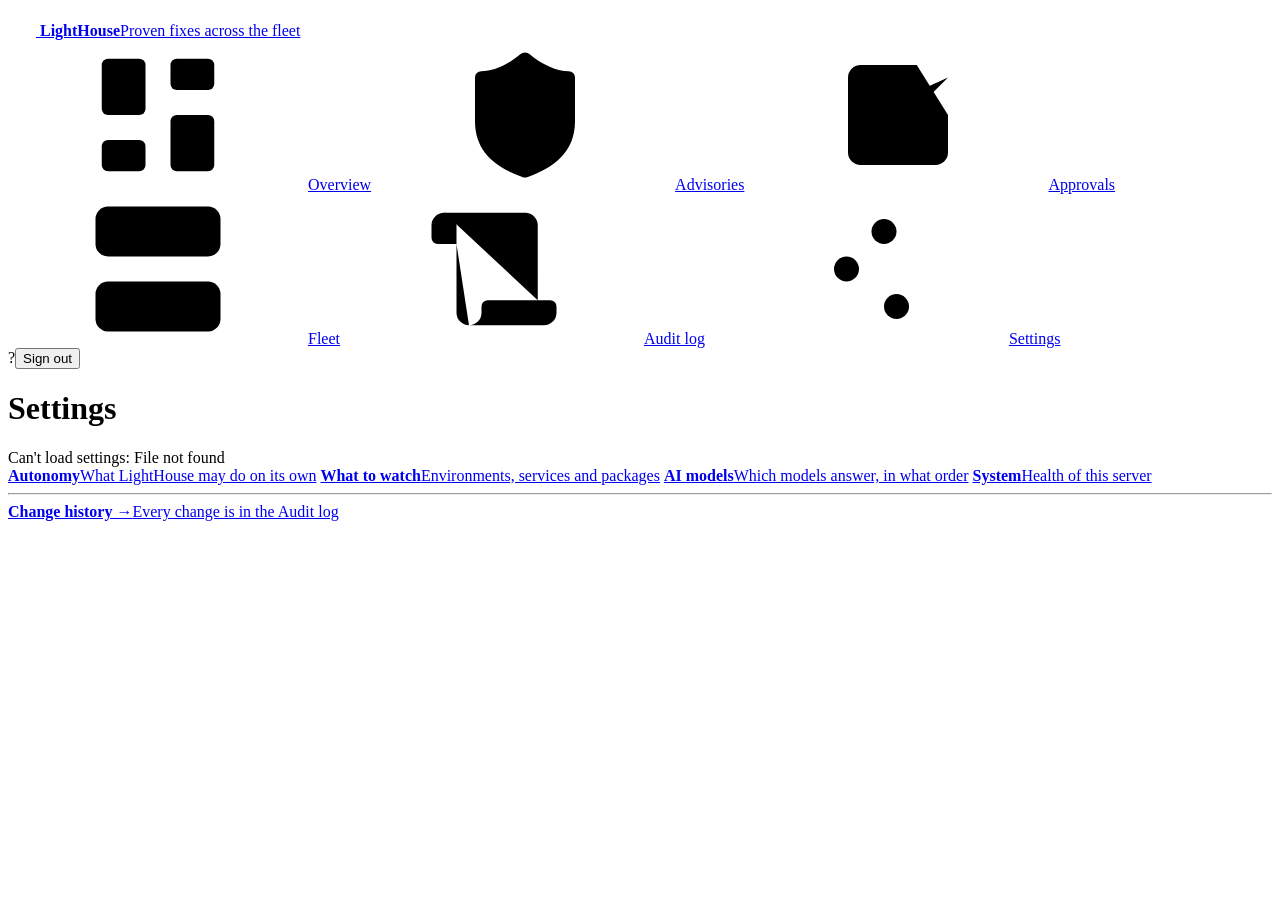
==== commit 0f65ae9f: "Merge pull request #10 from RicePerson101/lighthouse-capital-h Spell the project name LightHouse" ====
--- a/agent/static/settings.html
+++ b/agent/static/settings.html
@@ -3,15 +3,15 @@
 <head>
 <meta charset="utf-8">
 <meta name="viewport" content="width=device-width, initial-scale=1">
-<title>Settings · Lighthouse</title>
+<title>Settings · LightHouse</title>
 <link rel="icon" href="/static/lighthouse.svg" type="image/svg+xml">
 <link rel="stylesheet" href="/static/lighthouse.css">
 </head>
 <body>
 <div class="app" id="app">
-  <aside class="side" aria-label="Lighthouse">
+  <aside class="side" aria-label="LightHouse">
     <a class="brand" href="/#/overview"><svg class="logo" width="28" height="28" aria-hidden="true"><use href="/static/lighthouse.svg#mark"/></svg>
-      <span><b>Lighthouse</b><span class="tag">Proven fixes across the fleet</span></span></a>
+      <span><b>LightHouse</b><span class="tag">Proven fixes across the fleet</span></span></a>
     <nav class="nav" aria-label="Sections">
       <a href="/#/overview"><svg aria-hidden="true"><use href="#i-dash"/></svg><span>Overview</span></a>
       <a href="/#/advisories"><svg aria-hidden="true"><use href="#i-shield"/></svg><span>Advisories</span></a>
@@ -36,7 +36,7 @@
       <div class="note" id="readonly" hidden>You can look at these settings but not change them. Ask someone listed under <code>auth.admins</code> in the server config.</div>
       <div class="set-layout">
         <nav class="subnav" id="subnav" aria-label="Settings sections">
-          <a href="#autonomy" data-sec="autonomy"><b>Autonomy<i class="dirty" hidden></i></b><span>What Lighthouse may do on its own</span></a>
+          <a href="#autonomy" data-sec="autonomy"><b>Autonomy<i class="dirty" hidden></i></b><span>What LightHouse may do on its own</span></a>
           <a href="#scope" data-sec="scope"><b>What to watch<i class="dirty" hidden></i></b><span>Environments, services and packages</span></a>
           <a href="#models" data-sec="models"><b>AI models<i class="dirty" hidden></i></b><span>Which models answer, in what order</span></a>
           <a href="#system" data-sec="system"><b>System</b><span>Health of this server</span></a>
@@ -48,7 +48,7 @@
           <!-- autonomy -->
           <div class="panel" data-panel="autonomy" hidden>
             <div class="panel-head"><h2>Autonomy</h2>
-              <p>Decide what Lighthouse may do without asking. Pick a level, then fine-tune single rules if you need to. Changes apply to the next decision; nothing already running changes.</p></div>
+              <p>Decide what LightHouse may do without asking. Pick a level, then fine-tune single rules if you need to. Changes apply to the next decision; nothing already running changes.</p></div>
             <section aria-labelledby="lvl-h"><div class="sec-head"><h2 id="lvl-h">Level</h2><span id="lvl-note" class="small"></span></div>
               <div class="levels" id="levels"></div></section>
             <section aria-labelledby="rules-h"><div class="sec-head"><h2 id="rules-h">Rules</h2><span class="small">Each rule says what happens in one situation.</span></div>
@@ -59,7 +59,7 @@
           <!-- scope -->
           <div class="panel" data-panel="scope" hidden>
             <div class="panel-head"><h2>What to watch</h2>
-              <p>Lighthouse only matches advisories, runs exploit checks and changes things on what is ticked here. Untick anything your team handles by hand.</p></div>
+              <p>LightHouse only matches advisories, runs exploit checks and changes things on what is ticked here. Untick anything your team handles by hand.</p></div>
             <section aria-labelledby="env-h"><div class="sec-head"><h2 id="env-h">Environments</h2><span class="small">Unticked: nothing running there is touched.</span></div>
               <div class="checks" id="scope-targets"></div></section>
             <section aria-labelledby="svc-h"><div class="sec-head"><h2 id="svc-h">Services</h2><button id="scan">Scan packages</button></div>
@@ -76,7 +76,7 @@
           <!-- models -->
           <div class="panel" data-panel="models" hidden>
             <div class="panel-head"><h2>AI models</h2>
-              <p>Lighthouse asks the first model in the list and moves down when one doesn't answer. Hosted models only see redacted prompts, and only when the Privacy rule under Autonomy allows it. API keys stay in <code>.env</code> on the server.</p></div>
+              <p>LightHouse asks the first model in the list and moves down when one doesn't answer. Hosted models only see redacted prompts, and only when the Privacy rule under Autonomy allows it. API keys stay in <code>.env</code> on the server.</p></div>
             <section aria-labelledby="order-h"><div class="sec-head"><h2 id="order-h">Answer order</h2><span id="llm-status"></span></div>
               <div class="provs" id="chain"></div>
               <div class="add-row" style="margin-top:12px"><select id="add-provider" aria-label="Model provider to add"></select><button id="add-provider-btn" class="admin">Add to the list</button></div>
@@ -91,7 +91,7 @@
 
           <!-- system -->
           <div class="panel" data-panel="system" hidden>
-            <div class="panel-head"><h2>System</h2><p>Live health of the server Lighthouse runs on. Read only; updates every 5 seconds.</p></div>
+            <div class="panel-head"><h2>System</h2><p>Live health of the server LightHouse runs on. Read only; updates every 5 seconds.</p></div>
             <div class="health" id="system"><section><div class="empty">Loading…</div></section></div>
           </div>
         </div>
@@ -197,7 +197,7 @@
   $$("#subnav a[data-sec]").forEach((a) => { a.classList.toggle("on", a.dataset.sec === sec); a.toggleAttribute("aria-current", a.dataset.sec === sec); });
   $$("[data-panel]").forEach((p) => { p.hidden = p.dataset.panel !== sec; });
   $(`#subnav a[data-sec="${sec}"]`)?.scrollIntoView({ block: "nearest", inline: "nearest" });
-  document.title = `${SECTIONS[sec]} · Settings · Lighthouse`;
+  document.title = `${SECTIONS[sec]} · Settings · LightHouse`;
   try { history.replaceState(null, "", `#${sec}`); } catch {}
   clearInterval(sysTimer);
   if (sec === "system") { loadSystem(); sysTimer = setInterval(loadSystem, 5000); }
@@ -304,7 +304,7 @@
   $("#pkg-list").innerHTML = sc.packages.map((p) => `<option value="${esc(p)}">`).join("");
   $("#scope-pkgs").innerHTML = ex.packages.map((p, i) => `<span class="chip c-grey">${esc(p)}<button class="admin" data-unpkg="${i}" aria-label="Stop leaving ${esc(p)} alone">×</button></span>`).join("")
     || `<span class="small">None. Every package is watched.</span>`;
-  $("#scope-src").textContent = S.scope.changed ? "Some things are excluded from what Lighthouse watches." : "Lighthouse watches everything it discovers.";
+  $("#scope-src").textContent = S.scope.changed ? "Some things are excluded from what LightHouse watches." : "LightHouse watches everything it discovers.";
   $("#reset-scope").hidden = !S.scope.changed;
   lock();
   if (!mayAdmin) $$("#scope-workloads input").forEach((i) => { i.disabled = true; });
@@ -335,7 +335,7 @@
 });
 $("#reset-scope").addEventListener("click", async () => {
   if (!await confirmDialog("Watch every environment, service, ecosystem and package again?", "Watch everything")) return;
-  try { await api("/api/settings/scope", { method: "DELETE" }); toast("Lighthouse watches everything again."); await load({ keep: ["models", "autonomy"] }); }
+  try { await api("/api/settings/scope", { method: "DELETE" }); toast("LightHouse watches everything again."); await load({ keep: ["models", "autonomy"] }); }
   catch (e) { toast(e.message, true); }
 });
 
@@ -409,7 +409,7 @@
 async function loadSystem() {
   let s;
   try { s = await api("/api/system"); $("#conn").hidden = true; }
-  catch (e) { $("#conn").textContent = `Can't reach the Lighthouse agent: ${e.message}`; $("#conn").hidden = false; return; }
+  catch (e) { $("#conn").textContent = `Can't reach the LightHouse agent: ${e.message}`; $("#conn").hidden = false; return; }
   const h = s.host, a = s.agent, o = s.ollama, mem = h.memory;
   const items = Object.entries(a.items).map(([k, n]) => `${n} ${k.replaceAll("_", " ")}`).join(", ") || "none yet";
   const html = `
@@ -421,7 +421,7 @@
       ${h.uptime ? `<dt>Up for</dt><dd>${dur(h.uptime)}</dd>` : ""}
       <dt>Tools</dt><dd><span>${Object.entries(s.tools).map(([t, ok]) => chip(ok ? "c-green" : "c-grey", t, ok ? "Installed" : "Not installed")).join(" ")}</span></dd>
     </dl></section>
-    <section><h2>Lighthouse</h2><dl class="facts">
+    <section><h2>LightHouse</h2><dl class="facts">
       <dt>Process</dt><dd>pid ${a.pid}, up for ${dur(a.uptime)}${a.demo ? `<span>${chip("c-amber", "Demo controls on")}</span>` : ""}</dd>
       <dt>Working now</dt><dd><span>${a.rollout_in_progress ? chip("c-blue", "Rollout in progress") : a.runs_in_progress ? chip("c-blue", `${plural(a.runs_in_progress, "run")} in progress`) : chip("c-grey", "Idle")}</span></dd>
       <dt>Workers</dt><dd><span>${a.workers.map((w) => chip("c-green", w.replace("pp-", ""))).join(" ") || chip("c-amber", "None running")}</span></dd>
